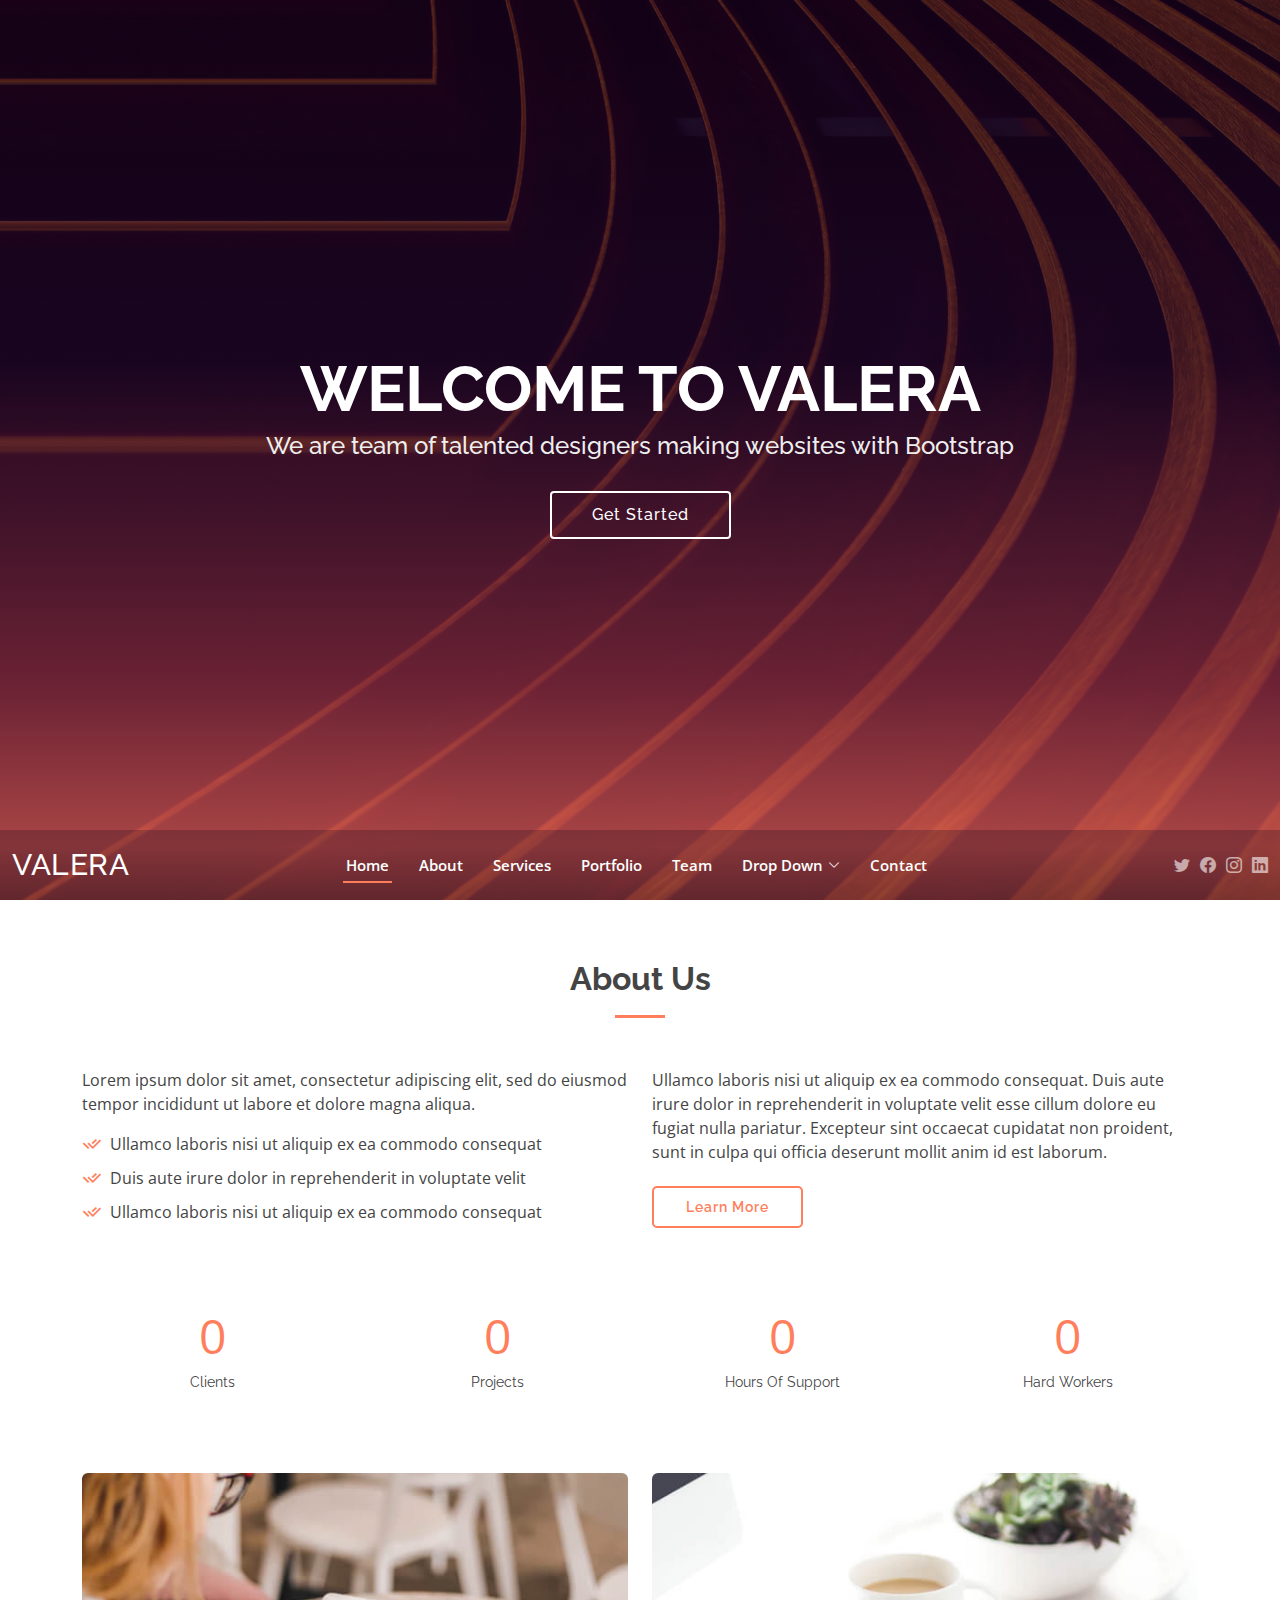
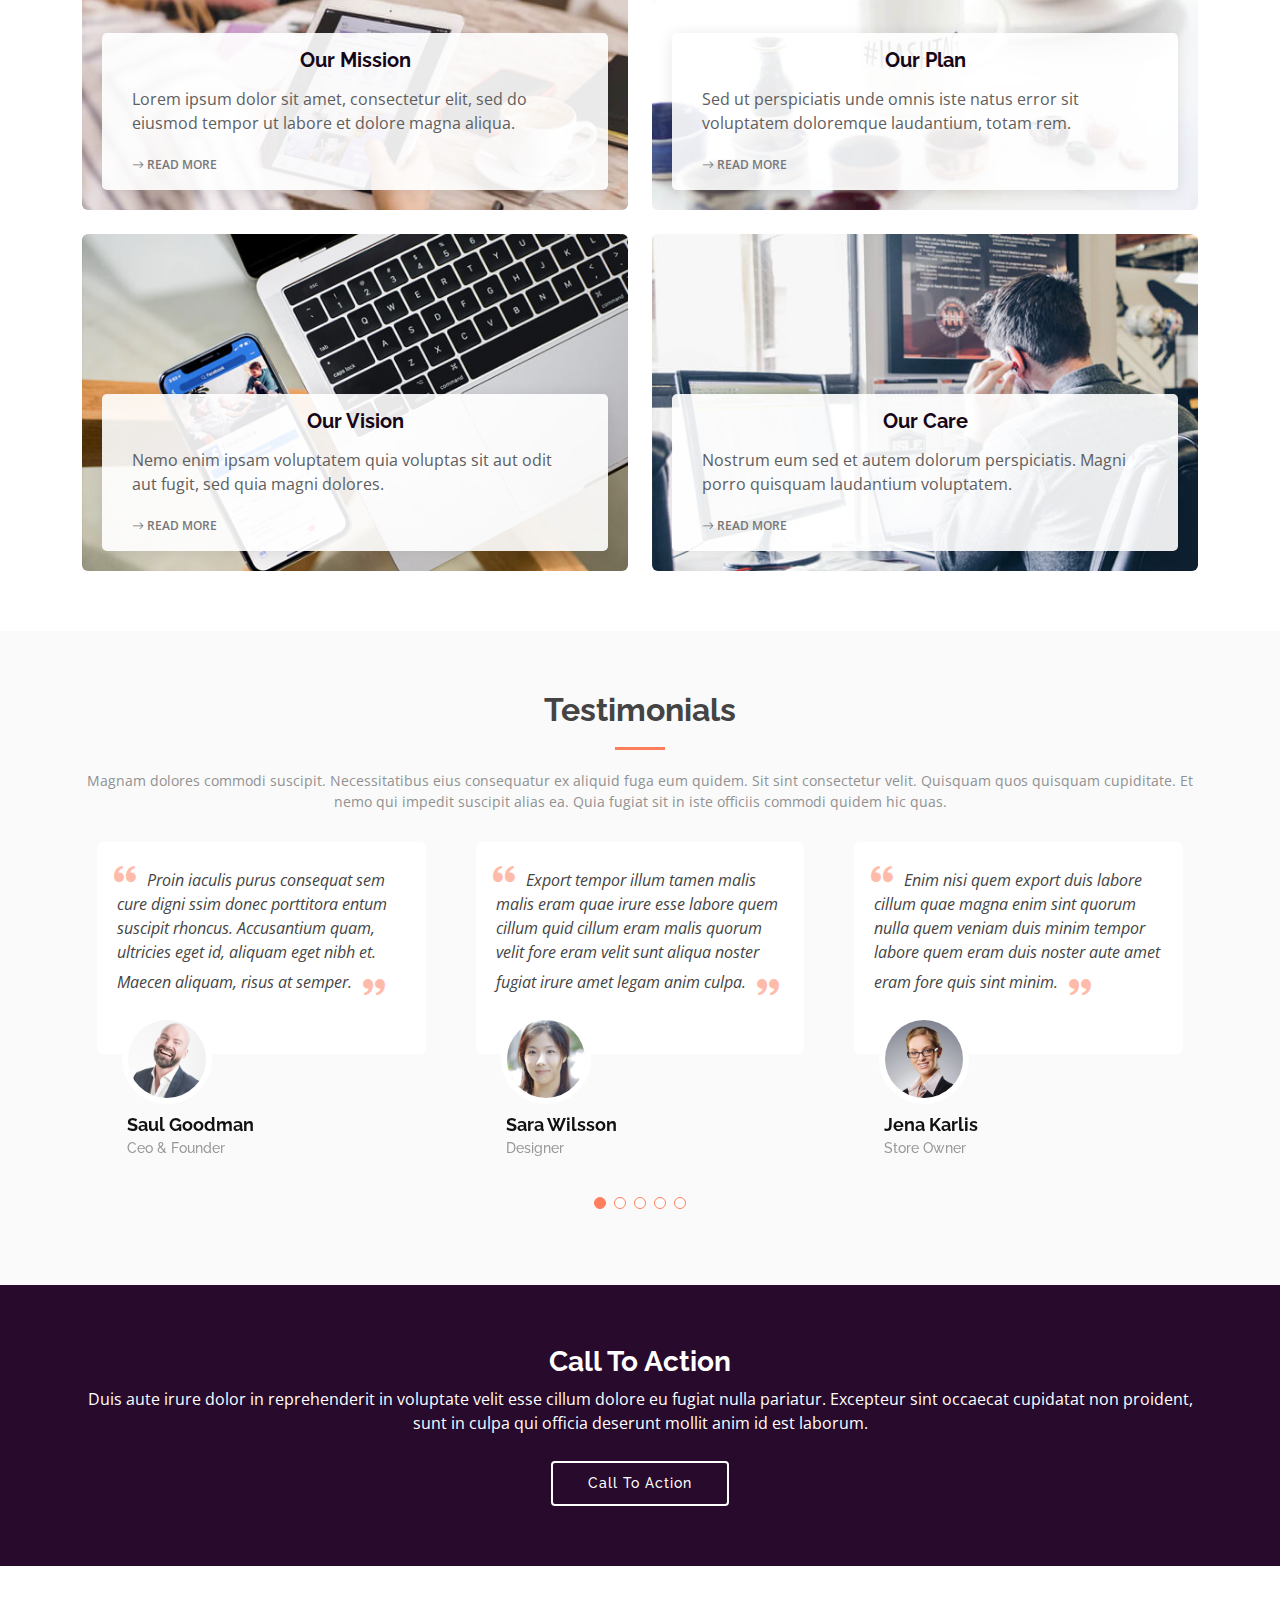
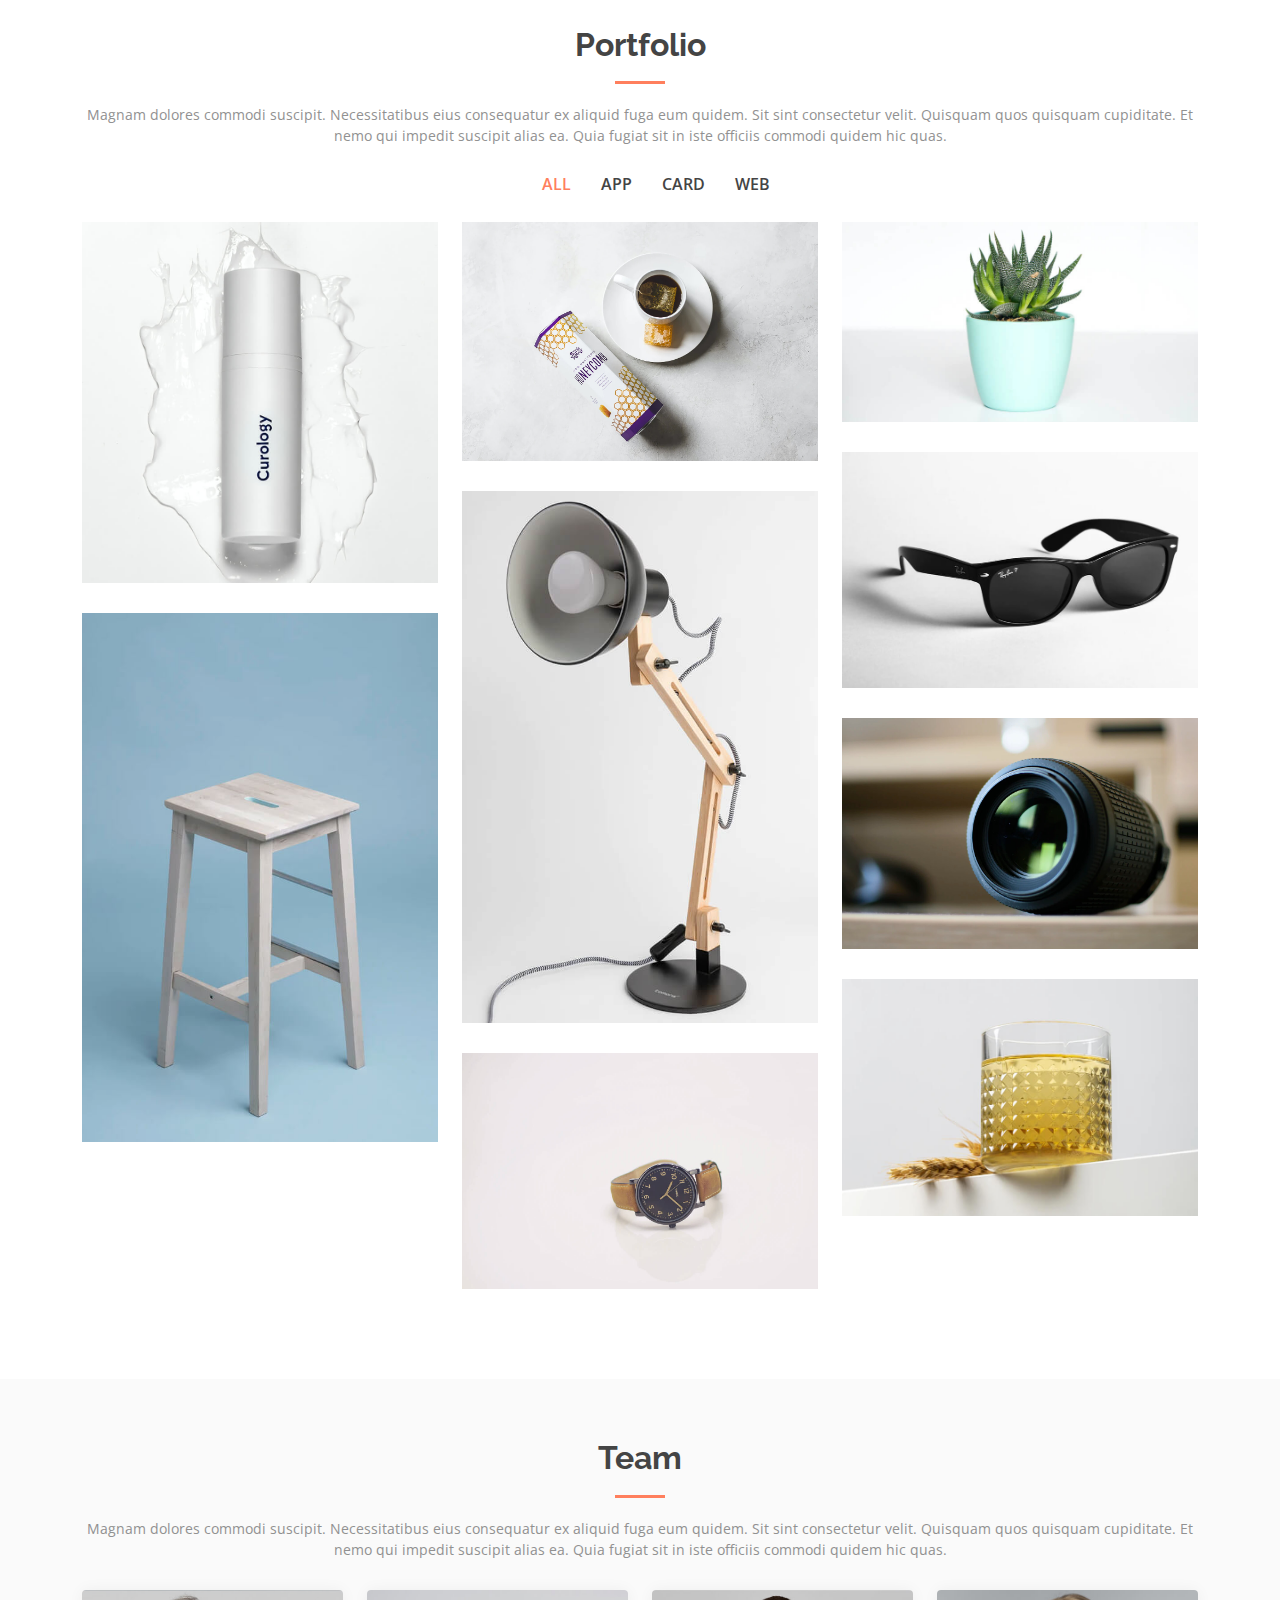
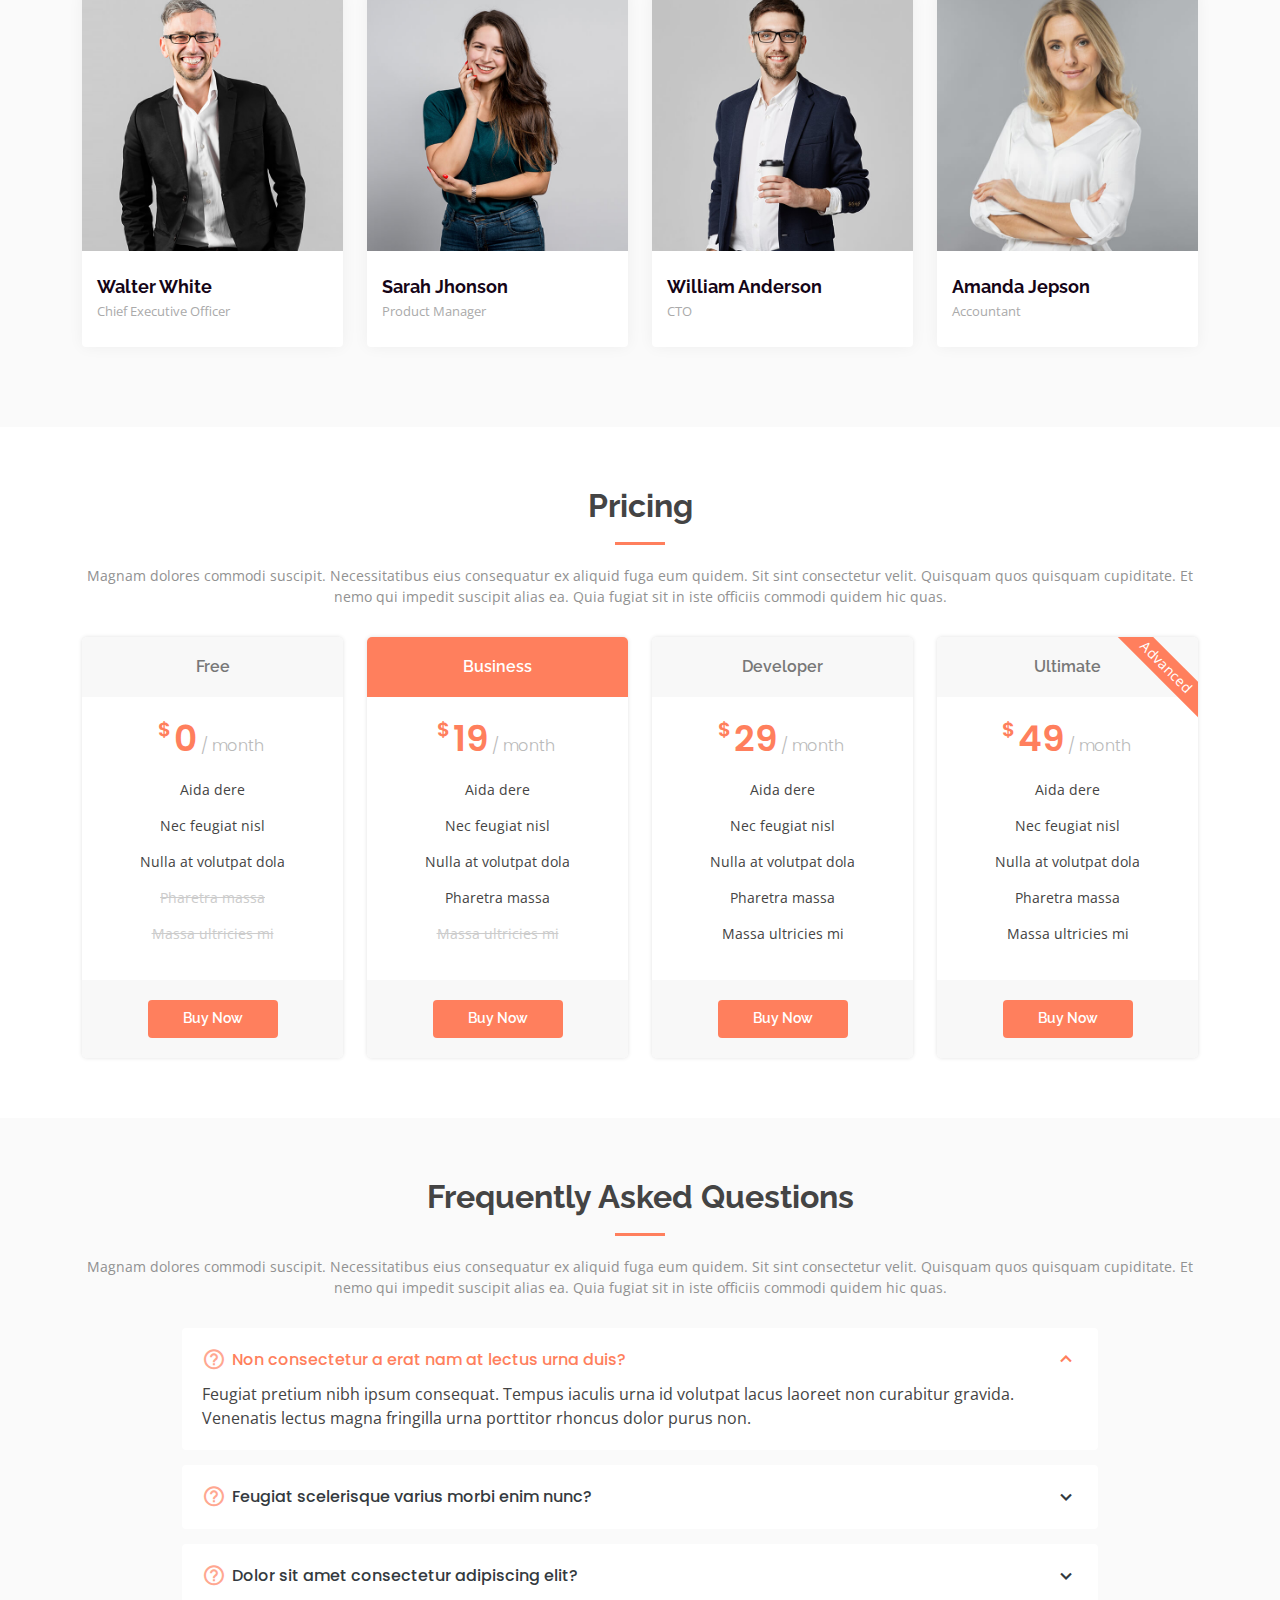
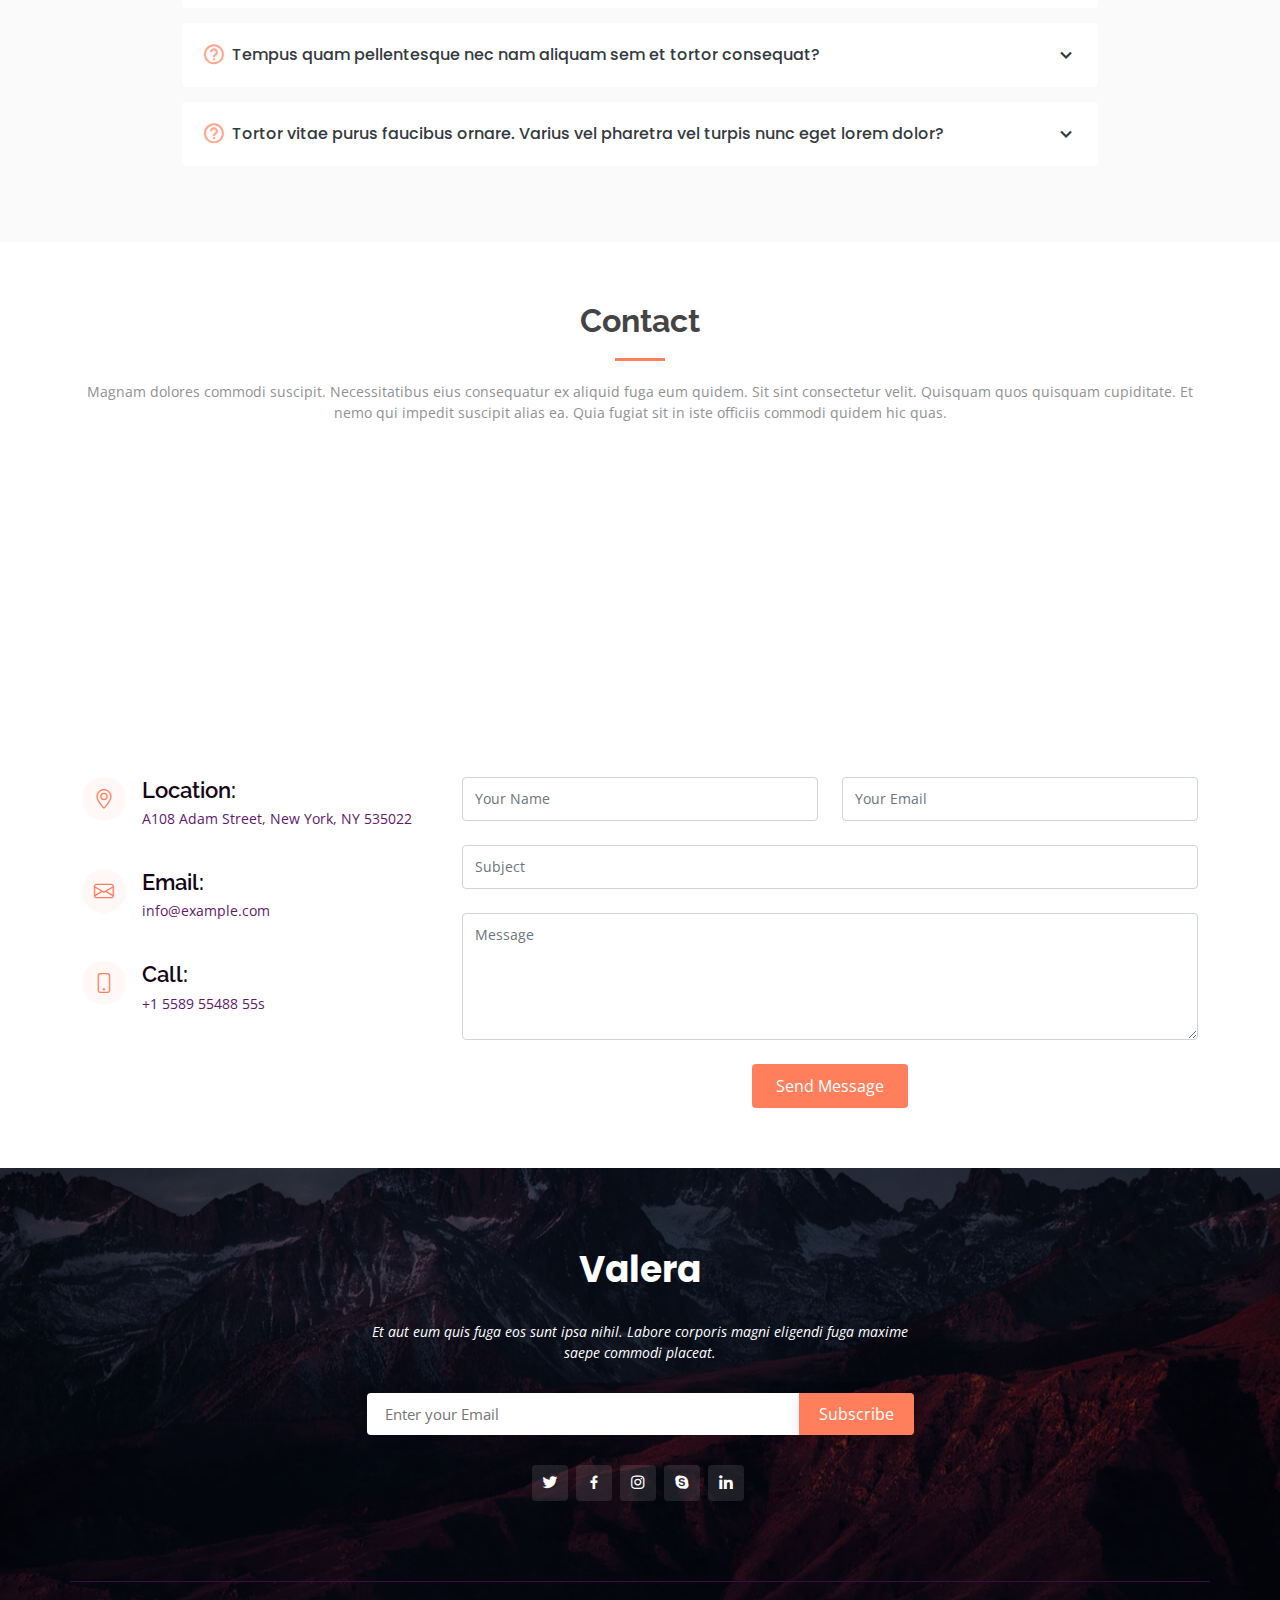
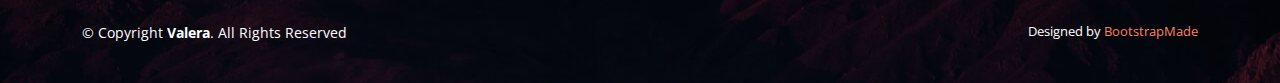
==== index.html @ cf2db3b9 "separate the service page" ====
<!DOCTYPE html>
<html lang="en">

<head>
  <meta charset="utf-8">
  <meta content="width=device-width, initial-scale=1.0" name="viewport">

  <title>Valera Bootstrap Template - Index</title>
  <meta content="" name="description">
  <meta content="" name="keywords">

  <!-- Favicons -->
  <link href="assets/img/favicon.png" rel="icon">
  <link href="assets/img/apple-touch-icon.png" rel="apple-touch-icon">

  <!-- Google Fonts -->
  <link href="https://fonts.googleapis.com/css?family=Open+Sans:300,300i,400,400i,600,600i,700,700i|Raleway:300,300i,400,400i,500,500i,600,600i,700,700i|Poppins:300,300i,400,400i,500,500i,600,600i,700,700i" rel="stylesheet">

  <!-- Vendor CSS Files -->
  <link href="assets/vendor/bootstrap/css/bootstrap.min.css" rel="stylesheet">
  <link href="assets/vendor/bootstrap-icons/bootstrap-icons.css" rel="stylesheet">
  <link href="assets/vendor/boxicons/css/boxicons.min.css" rel="stylesheet">
  <link href="assets/vendor/glightbox/css/glightbox.min.css" rel="stylesheet">
  <link href="assets/vendor/remixicon/remixicon.css" rel="stylesheet">
  <link href="assets/vendor/swiper/swiper-bundle.min.css" rel="stylesheet">

  <!-- Template Main CSS File -->
  <link href="assets/css/style.css" rel="stylesheet">

  <!-- =======================================================
  * Template Name: Valera
  * Updated: Mar 10 2023 with Bootstrap v5.2.3
  * Template URL: https://bootstrapmade.com/valera-free-bootstrap-theme/
  * Author: BootstrapMade.com
  * License: https://bootstrapmade.com/license/
  ======================================================== -->
</head>

<body>

  <!-- ======= Hero Section ======= -->
  <section id="hero">
    <div class="hero-container">
      <h1>Welcome to Valera</h1>
      <h2>We are team of talented designers making websites with Bootstrap</h2>
      <a href="#about" class="btn-get-started scrollto">Get Started</a>
    </div>
  </section><!-- End Hero -->

  <!-- ======= Header ======= -->
  <header id="header" class="d-flex align-items-center ">
    <div class="container-fluid d-flex align-items-center justify-content-lg-between">

      <h1 class="logo me-auto me-lg-0"><a href="index.html">Valera</a></h1>
      <!-- Uncomment below if you prefer to use an image logo -->
      <!-- <a href="index.html" class="logo me-auto me-lg-0"><img src="assets/img/logo.png" alt="" class="img-fluid"></a>-->

      <nav id="navbar" class="navbar order-last order-lg-0">
        <ul>
          <li><a class="nav-link scrollto active" href="#hero">Home</a></li>
          <li><a class="nav-link scrollto" href="#about">About</a></li>
          <li><a class="nav-link scrollto" href="servic.html">Services</a></li>
          <li><a class="nav-link scrollto " href="#portfolio">Portfolio</a></li>
          <li><a class="nav-link scrollto" href="#team">Team</a></li>
          <li class="dropdown"><a href="#"><span>Drop Down</span> <i class="bi bi-chevron-down"></i></a>
            <ul>
              <li><a href="#">Drop Down 1</a></li>
              <li class="dropdown"><a href="#"><span>Deep Drop Down</span> <i class="bi bi-chevron-right"></i></a>
                <ul>
                  <li><a href="#">Deep Drop Down 1</a></li>
                  <li><a href="#">Deep Drop Down 2</a></li>
                  <li><a href="#">Deep Drop Down 3</a></li>
                  <li><a href="#">Deep Drop Down 4</a></li>
                  <li><a href="#">Deep Drop Down 5</a></li>
                </ul>
              </li>
              <li><a href="#">Drop Down 2</a></li>
              <li><a href="#">Drop Down 3</a></li>
              <li><a href="#">Drop Down 4</a></li>
            </ul>
          </li>
          <li><a class="nav-link scrollto" href="#contact">Contact</a></li>
        </ul>
        <i class="bi bi-list mobile-nav-toggle"></i>
      </nav><!-- .navbar -->

      <div class="header-social-links d-flex align-items-center">
        <a href="#" class="twitter"><i class="bi bi-twitter"></i></a>
        <a href="#" class="facebook"><i class="bi bi-facebook"></i></a>
        <a href="#" class="instagram"><i class="bi bi-instagram"></i></a>
        <a href="#" class="linkedin"><i class="bi bi-linkedin"></i></i></a>
      </div>

    </div>
  </header><!-- End Header -->

  <main id="main">

    <!-- ======= About Section ======= -->
    <section id="about" class="about">
      <div class="container">

        <div class="section-title">
          <h2>About Us</h2>
        </div>

        <div class="row content">
          <div class="col-lg-6">
            <p>
              Lorem ipsum dolor sit amet, consectetur adipiscing elit, sed do eiusmod tempor incididunt ut labore et dolore
              magna aliqua.
            </p>
            <ul>
              <li><i class="ri-check-double-line"></i> Ullamco laboris nisi ut aliquip ex ea commodo consequat</li>
              <li><i class="ri-check-double-line"></i> Duis aute irure dolor in reprehenderit in voluptate velit</li>
              <li><i class="ri-check-double-line"></i> Ullamco laboris nisi ut aliquip ex ea commodo consequat</li>
            </ul>
          </div>
          <div class="col-lg-6 pt-4 pt-lg-0">
            <p>
              Ullamco laboris nisi ut aliquip ex ea commodo consequat. Duis aute irure dolor in reprehenderit in voluptate
              velit esse cillum dolore eu fugiat nulla pariatur. Excepteur sint occaecat cupidatat non proident, sunt in
              culpa qui officia deserunt mollit anim id est laborum.
            </p>
            <a href="#" class="btn-learn-more">Learn More</a>
          </div>
        </div>

      </div>
    </section><!-- End About Section -->

    <!-- ======= Counts Section ======= -->
    <section id="counts" class="counts">
      <div class="container">

        <div class="row counters">

          <div class="col-lg-3 col-6 text-center">
            <span data-purecounter-start="0" data-purecounter-end="232" data-purecounter-duration="1" class="purecounter"></span>
            <p>Clients</p>
          </div>

          <div class="col-lg-3 col-6 text-center">
            <span data-purecounter-start="0" data-purecounter-end="521" data-purecounter-duration="1" class="purecounter"></span>
            <p>Projects</p>
          </div>

          <div class="col-lg-3 col-6 text-center">
            <span data-purecounter-start="0" data-purecounter-end="1463" data-purecounter-duration="1" class="purecounter"></span>
            <p>Hours Of Support</p>
          </div>

          <div class="col-lg-3 col-6 text-center">
            <span data-purecounter-start="0" data-purecounter-end="15" data-purecounter-duration="1" class="purecounter"></span>
            <p>Hard Workers</p>
          </div>

        </div>

      </div>
    </section><!-- End Counts Section -->

    <!-- ======= Our Values Section ======= -->
    <section id="our-values" class="our-values">
      <div class="container">

        <div class="row">
          <div class="col-md-6 d-flex align-items-stretch">
            <div class="card" style='background-image: url("assets/img/our-values-1.jpg");'>
              <div class="card-body">
                <h5 class="card-title"><a href="">Our Mission</a></h5>
                <p class="card-text">Lorem ipsum dolor sit amet, consectetur elit, sed do eiusmod tempor ut labore et dolore magna aliqua.</p>
                <div class="read-more"><a href="#"><i class="bi bi-arrow-right"></i> Read More</a></div>
              </div>
            </div>
          </div>
          <div class="col-md-6 d-flex align-items-stretch mt-4 mt-md-0">
            <div class="card" style='background-image: url("assets/img/our-values-2.jpg");'>
              <div class="card-body">
                <h5 class="card-title"><a href="">Our Plan</a></h5>
                <p class="card-text">Sed ut perspiciatis unde omnis iste natus error sit voluptatem doloremque laudantium, totam rem.</p>
                <div class="read-more"><a href="#"><i class="bi bi-arrow-right"></i> Read More</a></div>
              </div>
            </div>

          </div>
          <div class="col-md-6 d-flex align-items-stretch mt-4">
            <div class="card" style='background-image: url("assets/img/our-values-3.jpg");'>
              <div class="card-body">
                <h5 class="card-title"><a href="">Our Vision</a></h5>
                <p class="card-text">Nemo enim ipsam voluptatem quia voluptas sit aut odit aut fugit, sed quia magni dolores.</p>
                <div class="read-more"><a href="#"><i class="bi bi-arrow-right"></i> Read More</a></div>
              </div>
            </div>
          </div>
          <div class="col-md-6 d-flex align-items-stretch mt-4">
            <div class="card" style='background-image: url("assets/img/our-values-4.jpg");'>
              <div class="card-body">
                <h5 class="card-title"><a href="">Our Care</a></h5>
                <p class="card-text">Nostrum eum sed et autem dolorum perspiciatis. Magni porro quisquam laudantium voluptatem.</p>
                <div class="read-more"><a href="#"><i class="bi bi-arrow-right"></i> Read More</a></div>
              </div>
            </div>
          </div>
        </div>

      </div>
    </section><!-- End Our Values Section -->



    <!-- ======= Testimonials Section ======= -->
    <section id="testimonials" class="testimonials section-bg">
      <div class="container">

        <div class="section-title">
          <h2>Testimonials</h2>
          <p>Magnam dolores commodi suscipit. Necessitatibus eius consequatur ex aliquid fuga eum quidem. Sit sint consectetur velit. Quisquam quos quisquam cupiditate. Et nemo qui impedit suscipit alias ea. Quia fugiat sit in iste officiis commodi quidem hic quas.</p>
        </div>

        <div class="testimonials-slider swiper" data-aos="fade-up" data-aos-delay="100">
          <div class="swiper-wrapper">

            <div class="swiper-slide">
              <div class="testimonial-item">
                <p>
                  <i class="bx bxs-quote-alt-left quote-icon-left"></i>
                  Proin iaculis purus consequat sem cure digni ssim donec porttitora entum suscipit rhoncus. Accusantium quam, ultricies eget id, aliquam eget nibh et. Maecen aliquam, risus at semper.
                  <i class="bx bxs-quote-alt-right quote-icon-right"></i>
                </p>
                <img src="assets/img/testimonials/testimonials-1.jpg" class="testimonial-img" alt="">
                <h3>Saul Goodman</h3>
                <h4>Ceo &amp; Founder</h4>
              </div>
            </div><!-- End testimonial item -->

            <div class="swiper-slide">
              <div class="testimonial-item">
                <p>
                  <i class="bx bxs-quote-alt-left quote-icon-left"></i>
                  Export tempor illum tamen malis malis eram quae irure esse labore quem cillum quid cillum eram malis quorum velit fore eram velit sunt aliqua noster fugiat irure amet legam anim culpa.
                  <i class="bx bxs-quote-alt-right quote-icon-right"></i>
                </p>
                <img src="assets/img/testimonials/testimonials-2.jpg" class="testimonial-img" alt="">
                <h3>Sara Wilsson</h3>
                <h4>Designer</h4>
              </div>
            </div><!-- End testimonial item -->

            <div class="swiper-slide">
              <div class="testimonial-item">
                <p>
                  <i class="bx bxs-quote-alt-left quote-icon-left"></i>
                  Enim nisi quem export duis labore cillum quae magna enim sint quorum nulla quem veniam duis minim tempor labore quem eram duis noster aute amet eram fore quis sint minim.
                  <i class="bx bxs-quote-alt-right quote-icon-right"></i>
                </p>
                <img src="assets/img/testimonials/testimonials-3.jpg" class="testimonial-img" alt="">
                <h3>Jena Karlis</h3>
                <h4>Store Owner</h4>
              </div>
            </div><!-- End testimonial item -->

            <div class="swiper-slide">
              <div class="testimonial-item">
                <p>
                  <i class="bx bxs-quote-alt-left quote-icon-left"></i>
                  Fugiat enim eram quae cillum dolore dolor amet nulla culpa multos export minim fugiat minim velit minim dolor enim duis veniam ipsum anim magna sunt elit fore quem dolore labore illum veniam.
                  <i class="bx bxs-quote-alt-right quote-icon-right"></i>
                </p>
                <img src="assets/img/testimonials/testimonials-4.jpg" class="testimonial-img" alt="">
                <h3>Matt Brandon</h3>
                <h4>Freelancer</h4>
              </div>
            </div><!-- End testimonial item -->

            <div class="swiper-slide">
              <div class="testimonial-item">
                <p>
                  <i class="bx bxs-quote-alt-left quote-icon-left"></i>
                  Quis quorum aliqua sint quem legam fore sunt eram irure aliqua veniam tempor noster veniam enim culpa labore duis sunt culpa nulla illum cillum fugiat legam esse veniam culpa fore nisi cillum quid.
                  <i class="bx bxs-quote-alt-right quote-icon-right"></i>
                </p>
                <img src="assets/img/testimonials/testimonials-5.jpg" class="testimonial-img" alt="">
                <h3>John Larson</h3>
                <h4>Entrepreneur</h4>
              </div>
            </div><!-- End testimonial item -->

          </div>
          <div class="swiper-pagination"></div>
        </div>

      </div>
    </section><!-- End Testimonials Section -->

    <!-- ======= Cta Section ======= -->
    <section id="cta" class="cta">
      <div class="container">

        <div class="text-center">
          <h3>Call To Action</h3>
          <p> Duis aute irure dolor in reprehenderit in voluptate velit esse cillum dolore eu fugiat nulla pariatur. Excepteur sint occaecat cupidatat non proident, sunt in culpa qui officia deserunt mollit anim id est laborum.</p>
          <a class="cta-btn" href="#">Call To Action</a>
        </div>

      </div>
    </section><!-- End Cta Section -->

    <!-- ======= Portfolio Section ======= -->
    <section id="portfolio" class="portfolio">
      <div class="container">

        <div class="section-title">
          <h2>Portfolio</h2>
          <p>Magnam dolores commodi suscipit. Necessitatibus eius consequatur ex aliquid fuga eum quidem. Sit sint consectetur velit. Quisquam quos quisquam cupiditate. Et nemo qui impedit suscipit alias ea. Quia fugiat sit in iste officiis commodi quidem hic quas.</p>
        </div>

        <ul id="portfolio-flters" class="d-flex justify-content-center">
          <li data-filter="*" class="filter-active">All</li>
          <li data-filter=".filter-app">App</li>
          <li data-filter=".filter-card">Card</li>
          <li data-filter=".filter-web">Web</li>
        </ul>

        <div class="row portfolio-container">

          <div class="col-lg-4 col-md-6 portfolio-item filter-app">
            <div class="portfolio-img"><img src="assets/img/portfolio/portfolio-1.jpg" class="img-fluid" alt=""></div>
            <div class="portfolio-info">
              <h4>App 1</h4>
              <p>App</p>
              <a href="assets/img/portfolio/portfolio-1.jpg" data-gallery="portfolioGallery" class="portfolio-lightbox preview-link" title="App 1"><i class="bx bx-plus"></i></a>
              <a href="portfolio-details.html" class="details-link" title="More Details"><i class="bx bx-link"></i></a>
            </div>
          </div>

          <div class="col-lg-4 col-md-6 portfolio-item filter-web">
            <div class="portfolio-img"><img src="assets/img/portfolio/portfolio-2.jpg" class="img-fluid" alt=""></div>
            <div class="portfolio-info">
              <h4>Web 3</h4>
              <p>Web</p>
              <a href="assets/img/portfolio/portfolio-2.jpg" data-gallery="portfolioGallery" class="portfolio-lightbox preview-link" title="Web 3"><i class="bx bx-plus"></i></a>
              <a href="portfolio-details.html" class="details-link" title="More Details"><i class="bx bx-link"></i></a>
            </div>
          </div>

          <div class="col-lg-4 col-md-6 portfolio-item filter-app">
            <div class="portfolio-img"><img src="assets/img/portfolio/portfolio-3.jpg" class="img-fluid" alt=""></div>
            <div class="portfolio-info">
              <h4>App 2</h4>
              <p>App</p>
              <a href="assets/img/portfolio/portfolio-3.jpg" data-gallery="portfolioGallery" class="portfolio-lightbox preview-link" title="App 2"><i class="bx bx-plus"></i></a>
              <a href="portfolio-details.html" class="details-link" title="More Details"><i class="bx bx-link"></i></a>
            </div>
          </div>

          <div class="col-lg-4 col-md-6 portfolio-item filter-card">
            <div class="portfolio-img"><img src="assets/img/portfolio/portfolio-4.jpg" class="img-fluid" alt=""></div>
            <div class="portfolio-info">
              <h4>Card 2</h4>
              <p>Card</p>
              <a href="assets/img/portfolio/portfolio-4.jpg" data-gallery="portfolioGallery" class="portfolio-lightbox preview-link" title="Card 2"><i class="bx bx-plus"></i></a>
              <a href="portfolio-details.html" class="details-link" title="More Details"><i class="bx bx-link"></i></a>
            </div>
          </div>

          <div class="col-lg-4 col-md-6 portfolio-item filter-web">
            <div class="portfolio-img"><img src="assets/img/portfolio/portfolio-5.jpg" class="img-fluid" alt=""></div>
            <div class="portfolio-info">
              <h4>Web 2</h4>
              <p>Web</p>
              <a href="assets/img/portfolio/portfolio-5.jpg" data-gallery="portfolioGallery" class="portfolio-lightbox preview-link" title="Web 2"><i class="bx bx-plus"></i></a>
              <a href="portfolio-details.html" class="details-link" title="More Details"><i class="bx bx-link"></i></a>
            </div>
          </div>

          <div class="col-lg-4 col-md-6 portfolio-item filter-app">
            <div class="portfolio-img"><img src="assets/img/portfolio/portfolio-6.jpg" class="img-fluid" alt=""></div>
            <div class="portfolio-info">
              <h4>App 3</h4>
              <p>App</p>
              <a href="assets/img/portfolio/portfolio-6.jpg" data-gallery="portfolioGallery" class="portfolio-lightbox preview-link" title="App 3"><i class="bx bx-plus"></i></a>
              <a href="portfolio-details.html" class="details-link" title="More Details"><i class="bx bx-link"></i></a>
            </div>
          </div>

          <div class="col-lg-4 col-md-6 portfolio-item filter-card">
            <div class="portfolio-img"><img src="assets/img/portfolio/portfolio-7.jpg" class="img-fluid" alt=""></div>
            <div class="portfolio-info">
              <h4>Card 1</h4>
              <p>Card</p>
              <a href="assets/img/portfolio/portfolio-7.jpg" data-gallery="portfolioGallery" class="portfolio-lightbox preview-link" title="Card 1"><i class="bx bx-plus"></i></a>
              <a href="portfolio-details.html" class="details-link" title="More Details"><i class="bx bx-link"></i></a>
            </div>
          </div>

          <div class="col-lg-4 col-md-6 portfolio-item filter-card">
            <div class="portfolio-img"><img src="assets/img/portfolio/portfolio-8.jpg" class="img-fluid" alt=""></div>
            <div class="portfolio-info">
              <h4>Card 3</h4>
              <p>Card</p>
              <a href="assets/img/portfolio/portfolio-8.jpg" data-gallery="portfolioGallery" class="portfolio-lightbox preview-link" title="Card 3"><i class="bx bx-plus"></i></a>
              <a href="portfolio-details.html" class="details-link" title="More Details"><i class="bx bx-link"></i></a>
            </div>
          </div>

          <div class="col-lg-4 col-md-6 portfolio-item filter-web">
            <div class="portfolio-img"><img src="assets/img/portfolio/portfolio-9.jpg" class="img-fluid" alt=""></div>
            <div class="portfolio-info">
              <h4>Web 3</h4>
              <p>Web</p>
              <a href="assets/img/portfolio/portfolio-9.jpg" data-gallery="portfolioGallery" class="portfolio-lightbox preview-link" title="Web 3"><i class="bx bx-plus"></i></a>
              <a href="portfolio-details.html" class="details-link" title="More Details"><i class="bx bx-link"></i></a>
            </div>
          </div>

        </div>

      </div>
    </section><!-- End Portfolio Section -->

    <!-- ======= Team Section ======= -->
    <section id="team" class="team section-bg">
      <div class="container">

        <div class="section-title">
          <h2>Team</h2>
          <p>Magnam dolores commodi suscipit. Necessitatibus eius consequatur ex aliquid fuga eum quidem. Sit sint consectetur velit. Quisquam quos quisquam cupiditate. Et nemo qui impedit suscipit alias ea. Quia fugiat sit in iste officiis commodi quidem hic quas.</p>
        </div>

        <div class="row">

          <div class="col-lg-3 col-md-6 d-flex align-items-stretch">
            <div class="member">
              <div class="member-img">
                <img src="assets/img/team/team-1.jpg" class="img-fluid" alt="">
                <div class="social">
                  <a href=""><i class="bi bi-twitter"></i></a>
                  <a href=""><i class="bi bi-facebook"></i></a>
                  <a href=""><i class="bi bi-instagram"></i></a>
                  <a href=""><i class="bi bi-linkedin"></i></a>
                </div>
              </div>
              <div class="member-info">
                <h4>Walter White</h4>
                <span>Chief Executive Officer</span>
              </div>
            </div>
          </div>

          <div class="col-lg-3 col-md-6 d-flex align-items-stretch">
            <div class="member">
              <div class="member-img">
                <img src="assets/img/team/team-2.jpg" class="img-fluid" alt="">
                <div class="social">
                  <a href=""><i class="bi bi-twitter"></i></a>
                  <a href=""><i class="bi bi-facebook"></i></a>
                  <a href=""><i class="bi bi-instagram"></i></a>
                  <a href=""><i class="bi bi-linkedin"></i></a>
                </div>
              </div>
              <div class="member-info">
                <h4>Sarah Jhonson</h4>
                <span>Product Manager</span>
              </div>
            </div>
          </div>

          <div class="col-lg-3 col-md-6 d-flex align-items-stretch">
            <div class="member">
              <div class="member-img">
                <img src="assets/img/team/team-3.jpg" class="img-fluid" alt="">
                <div class="social">
                  <a href=""><i class="bi bi-twitter"></i></a>
                  <a href=""><i class="bi bi-facebook"></i></a>
                  <a href=""><i class="bi bi-instagram"></i></a>
                  <a href=""><i class="bi bi-linkedin"></i></a>
                </div>
              </div>
              <div class="member-info">
                <h4>William Anderson</h4>
                <span>CTO</span>
              </div>
            </div>
          </div>

          <div class="col-lg-3 col-md-6 d-flex align-items-stretch">
            <div class="member">
              <div class="member-img">
                <img src="assets/img/team/team-4.jpg" class="img-fluid" alt="">
                <div class="social">
                  <a href=""><i class="bi bi-twitter"></i></a>
                  <a href=""><i class="bi bi-facebook"></i></a>
                  <a href=""><i class="bi bi-instagram"></i></a>
                  <a href=""><i class="bi bi-linkedin"></i></a>
                </div>
              </div>
              <div class="member-info">
                <h4>Amanda Jepson</h4>
                <span>Accountant</span>
              </div>
            </div>
          </div>

        </div>

      </div>
    </section><!-- End Team Section -->

    <!-- ======= Pricing Section ======= -->
    <section id="pricing" class="pricing">
      <div class="container">

        <div class="section-title">
          <h2>Pricing</h2>
          <p>Magnam dolores commodi suscipit. Necessitatibus eius consequatur ex aliquid fuga eum quidem. Sit sint consectetur velit. Quisquam quos quisquam cupiditate. Et nemo qui impedit suscipit alias ea. Quia fugiat sit in iste officiis commodi quidem hic quas.</p>
        </div>

        <div class="row">

          <div class="col-lg-3 col-md-6">
            <div class="box">
              <h3>Free</h3>
              <h4><sup>$</sup>0<span> / month</span></h4>
              <ul>
                <li>Aida dere</li>
                <li>Nec feugiat nisl</li>
                <li>Nulla at volutpat dola</li>
                <li class="na">Pharetra massa</li>
                <li class="na">Massa ultricies mi</li>
              </ul>
              <div class="btn-wrap">
                <a href="#" class="btn-buy">Buy Now</a>
              </div>
            </div>
          </div>

          <div class="col-lg-3 col-md-6 mt-4 mt-md-0">
            <div class="box featured">
              <h3>Business</h3>
              <h4><sup>$</sup>19<span> / month</span></h4>
              <ul>
                <li>Aida dere</li>
                <li>Nec feugiat nisl</li>
                <li>Nulla at volutpat dola</li>
                <li>Pharetra massa</li>
                <li class="na">Massa ultricies mi</li>
              </ul>
              <div class="btn-wrap">
                <a href="#" class="btn-buy">Buy Now</a>
              </div>
            </div>
          </div>

          <div class="col-lg-3 col-md-6 mt-4 mt-lg-0">
            <div class="box">
              <h3>Developer</h3>
              <h4><sup>$</sup>29<span> / month</span></h4>
              <ul>
                <li>Aida dere</li>
                <li>Nec feugiat nisl</li>
                <li>Nulla at volutpat dola</li>
                <li>Pharetra massa</li>
                <li>Massa ultricies mi</li>
              </ul>
              <div class="btn-wrap">
                <a href="#" class="btn-buy">Buy Now</a>
              </div>
            </div>
          </div>

          <div class="col-lg-3 col-md-6 mt-4 mt-lg-0">
            <div class="box">
              <span class="advanced">Advanced</span>
              <h3>Ultimate</h3>
              <h4><sup>$</sup>49<span> / month</span></h4>
              <ul>
                <li>Aida dere</li>
                <li>Nec feugiat nisl</li>
                <li>Nulla at volutpat dola</li>
                <li>Pharetra massa</li>
                <li>Massa ultricies mi</li>
              </ul>
              <div class="btn-wrap">
                <a href="#" class="btn-buy">Buy Now</a>
              </div>
            </div>
          </div>

        </div>

      </div>
    </section><!-- End Pricing Section -->

    <!-- ======= Frequently Asked Questions Section ======= -->
    <section id="faq" class="faq section-bg">
      <div class="container">

        <div class="section-title">
          <h2>Frequently Asked Questions</h2>
          <p>Magnam dolores commodi suscipit. Necessitatibus eius consequatur ex aliquid fuga eum quidem. Sit sint consectetur velit. Quisquam quos quisquam cupiditate. Et nemo qui impedit suscipit alias ea. Quia fugiat sit in iste officiis commodi quidem hic quas.</p>
        </div>

        <div class="faq-list">
          <ul>
            <li data-aos="fade-up">
              <i class="bx bx-help-circle icon-help"></i> <a data-bs-toggle="collapse" class="collapse" data-bs-target="#faq-list-1">Non consectetur a erat nam at lectus urna duis? <i class="bx bx-chevron-down icon-show"></i><i class="bx bx-chevron-up icon-close"></i></a>
              <div id="faq-list-1" class="collapse show" data-bs-parent=".faq-list">
                <p>
                  Feugiat pretium nibh ipsum consequat. Tempus iaculis urna id volutpat lacus laoreet non curabitur gravida. Venenatis lectus magna fringilla urna porttitor rhoncus dolor purus non.
                </p>
              </div>
            </li>

            <li data-aos="fade-up" data-aos-delay="100">
              <i class="bx bx-help-circle icon-help"></i> <a data-bs-toggle="collapse" data-bs-target="#faq-list-2" class="collapsed">Feugiat scelerisque varius morbi enim nunc? <i class="bx bx-chevron-down icon-show"></i><i class="bx bx-chevron-up icon-close"></i></a>
              <div id="faq-list-2" class="collapse" data-bs-parent=".faq-list">
                <p>
                  Dolor sit amet consectetur adipiscing elit pellentesque habitant morbi. Id interdum velit laoreet id donec ultrices. Fringilla phasellus faucibus scelerisque eleifend donec pretium. Est pellentesque elit ullamcorper dignissim. Mauris ultrices eros in cursus turpis massa tincidunt dui.
                </p>
              </div>
            </li>

            <li data-aos="fade-up" data-aos-delay="200">
              <i class="bx bx-help-circle icon-help"></i> <a data-bs-toggle="collapse" data-bs-target="#faq-list-3" class="collapsed">Dolor sit amet consectetur adipiscing elit? <i class="bx bx-chevron-down icon-show"></i><i class="bx bx-chevron-up icon-close"></i></a>
              <div id="faq-list-3" class="collapse" data-bs-parent=".faq-list">
                <p>
                  Eleifend mi in nulla posuere sollicitudin aliquam ultrices sagittis orci. Faucibus pulvinar elementum integer enim. Sem nulla pharetra diam sit amet nisl suscipit. Rutrum tellus pellentesque eu tincidunt. Lectus urna duis convallis convallis tellus. Urna molestie at elementum eu facilisis sed odio morbi quis
                </p>
              </div>
            </li>

            <li data-aos="fade-up" data-aos-delay="300">
              <i class="bx bx-help-circle icon-help"></i> <a data-bs-toggle="collapse" data-bs-target="#faq-list-4" class="collapsed">Tempus quam pellentesque nec nam aliquam sem et tortor consequat? <i class="bx bx-chevron-down icon-show"></i><i class="bx bx-chevron-up icon-close"></i></a>
              <div id="faq-list-4" class="collapse" data-bs-parent=".faq-list">
                <p>
                  Molestie a iaculis at erat pellentesque adipiscing commodo. Dignissim suspendisse in est ante in. Nunc vel risus commodo viverra maecenas accumsan. Sit amet nisl suscipit adipiscing bibendum est. Purus gravida quis blandit turpis cursus in.
                </p>
              </div>
            </li>

            <li data-aos="fade-up" data-aos-delay="400">
              <i class="bx bx-help-circle icon-help"></i> <a data-bs-toggle="collapse" data-bs-target="#faq-list-5" class="collapsed">Tortor vitae purus faucibus ornare. Varius vel pharetra vel turpis nunc eget lorem dolor? <i class="bx bx-chevron-down icon-show"></i><i class="bx bx-chevron-up icon-close"></i></a>
              <div id="faq-list-5" class="collapse" data-bs-parent=".faq-list">
                <p>
                  Laoreet sit amet cursus sit amet dictum sit amet justo. Mauris vitae ultricies leo integer malesuada nunc vel. Tincidunt eget nullam non nisi est sit amet. Turpis nunc eget lorem dolor sed. Ut venenatis tellus in metus vulputate eu scelerisque.
                </p>
              </div>
            </li>

          </ul>
        </div>

      </div>
    </section><!-- End Frequently Asked Questions Section -->

    <!-- ======= Contact Section ======= -->
    <section id="contact" class="contact">
      <div class="container">

        <div class="section-title">
          <h2>Contact</h2>
          <p>Magnam dolores commodi suscipit. Necessitatibus eius consequatur ex aliquid fuga eum quidem. Sit sint consectetur velit. Quisquam quos quisquam cupiditate. Et nemo qui impedit suscipit alias ea. Quia fugiat sit in iste officiis commodi quidem hic quas.</p>
        </div>

        <div>
          <iframe style="border:0; width: 100%; height: 270px;" src="https://www.google.com/maps/embed?pb=!1m14!1m8!1m3!1d12097.433213460943!2d-74.0062269!3d40.7101282!3m2!1i1024!2i768!4f13.1!3m3!1m2!1s0x0%3A0xb89d1fe6bc499443!2sDowntown+Conference+Center!5e0!3m2!1smk!2sbg!4v1539943755621" frameborder="0" allowfullscreen></iframe>
        </div>

        <div class="row mt-5">

          <div class="col-lg-4">
            <div class="info">
              <div class="address">
                <i class="bi bi-geo-alt"></i>
                <h4>Location:</h4>
                <p>A108 Adam Street, New York, NY 535022</p>
              </div>

              <div class="email">
                <i class="bi bi-envelope"></i>
                <h4>Email:</h4>
                <p>info@example.com</p>
              </div>

              <div class="phone">
                <i class="bi bi-phone"></i>
                <h4>Call:</h4>
                <p>+1 5589 55488 55s</p>
              </div>

            </div>

          </div>

          <div class="col-lg-8 mt-5 mt-lg-0">

            <form action="forms/contact.php" method="post" role="form" class="php-email-form">
              <div class="row">
                <div class="col-md-6 form-group">
                  <input type="text" name="name" class="form-control" id="name" placeholder="Your Name" required>
                </div>
                <div class="col-md-6 form-group mt-3 mt-md-0">
                  <input type="email" class="form-control" name="email" id="email" placeholder="Your Email" required>
                </div>
              </div>
              <div class="form-group mt-3">
                <input type="text" class="form-control" name="subject" id="subject" placeholder="Subject" required>
              </div>
              <div class="form-group mt-3">
                <textarea class="form-control" name="message" rows="5" placeholder="Message" required></textarea>
              </div>
              <div class="my-3">
                <div class="loading">Loading</div>
                <div class="error-message"></div>
                <div class="sent-message">Your message has been sent. Thank you!</div>
              </div>
              <div class="text-center"><button type="submit">Send Message</button></div>
            </form>

          </div>

        </div>

      </div>
    </section><!-- End Contact Section -->

  </main><!-- End #main -->

  <!-- ======= Footer ======= -->
  <footer id="footer">

    <div class="footer-top">

      <div class="container">

        <div class="row  justify-content-center">
          <div class="col-lg-6">
            <h3>Valera</h3>
            <p>Et aut eum quis fuga eos sunt ipsa nihil. Labore corporis magni eligendi fuga maxime saepe commodi placeat.</p>
          </div>
        </div>

        <div class="row footer-newsletter justify-content-center">
          <div class="col-lg-6">
            <form action="" method="post">
              <input type="email" name="email" placeholder="Enter your Email"><input type="submit" value="Subscribe">
            </form>
          </div>
        </div>

        <div class="social-links">
          <a href="#" class="twitter"><i class="bx bxl-twitter"></i></a>
          <a href="#" class="facebook"><i class="bx bxl-facebook"></i></a>
          <a href="#" class="instagram"><i class="bx bxl-instagram"></i></a>
          <a href="#" class="google-plus"><i class="bx bxl-skype"></i></a>
          <a href="#" class="linkedin"><i class="bx bxl-linkedin"></i></a>
        </div>

      </div>
    </div>

    <div class="container footer-bottom clearfix">
      <div class="copyright">
        &copy; Copyright <strong><span>Valera</span></strong>. All Rights Reserved
      </div>
      <div class="credits">
        <!-- All the links in the footer should remain intact. -->
        <!-- You can delete the links only if you purchased the pro version. -->
        <!-- Licensing information: https://bootstrapmade.com/license/ -->
        <!-- Purchase the pro version with working PHP/AJAX contact form: https://bootstrapmade.com/valera-free-bootstrap-theme/ -->
        Designed by <a href="https://bootstrapmade.com/">BootstrapMade</a>
      </div>
    </div>
  </footer><!-- End Footer -->

  <div id="preloader"></div>
  <a href="#" class="back-to-top d-flex align-items-center justify-content-center"><i class="bi bi-arrow-up-short"></i></a>

  <!-- Vendor JS Files -->
  <script src="assets/vendor/purecounter/purecounter_vanilla.js"></script>
  <script src="assets/vendor/bootstrap/js/bootstrap.bundle.min.js"></script>
  <script src="assets/vendor/glightbox/js/glightbox.min.js"></script>
  <script src="assets/vendor/isotope-layout/isotope.pkgd.min.js"></script>
  <script src="assets/vendor/swiper/swiper-bundle.min.js"></script>
  <script src="assets/vendor/php-email-form/validate.js"></script>

  <!-- Template Main JS File -->
  <script src="assets/js/main.js"></script>

</body>

</html>
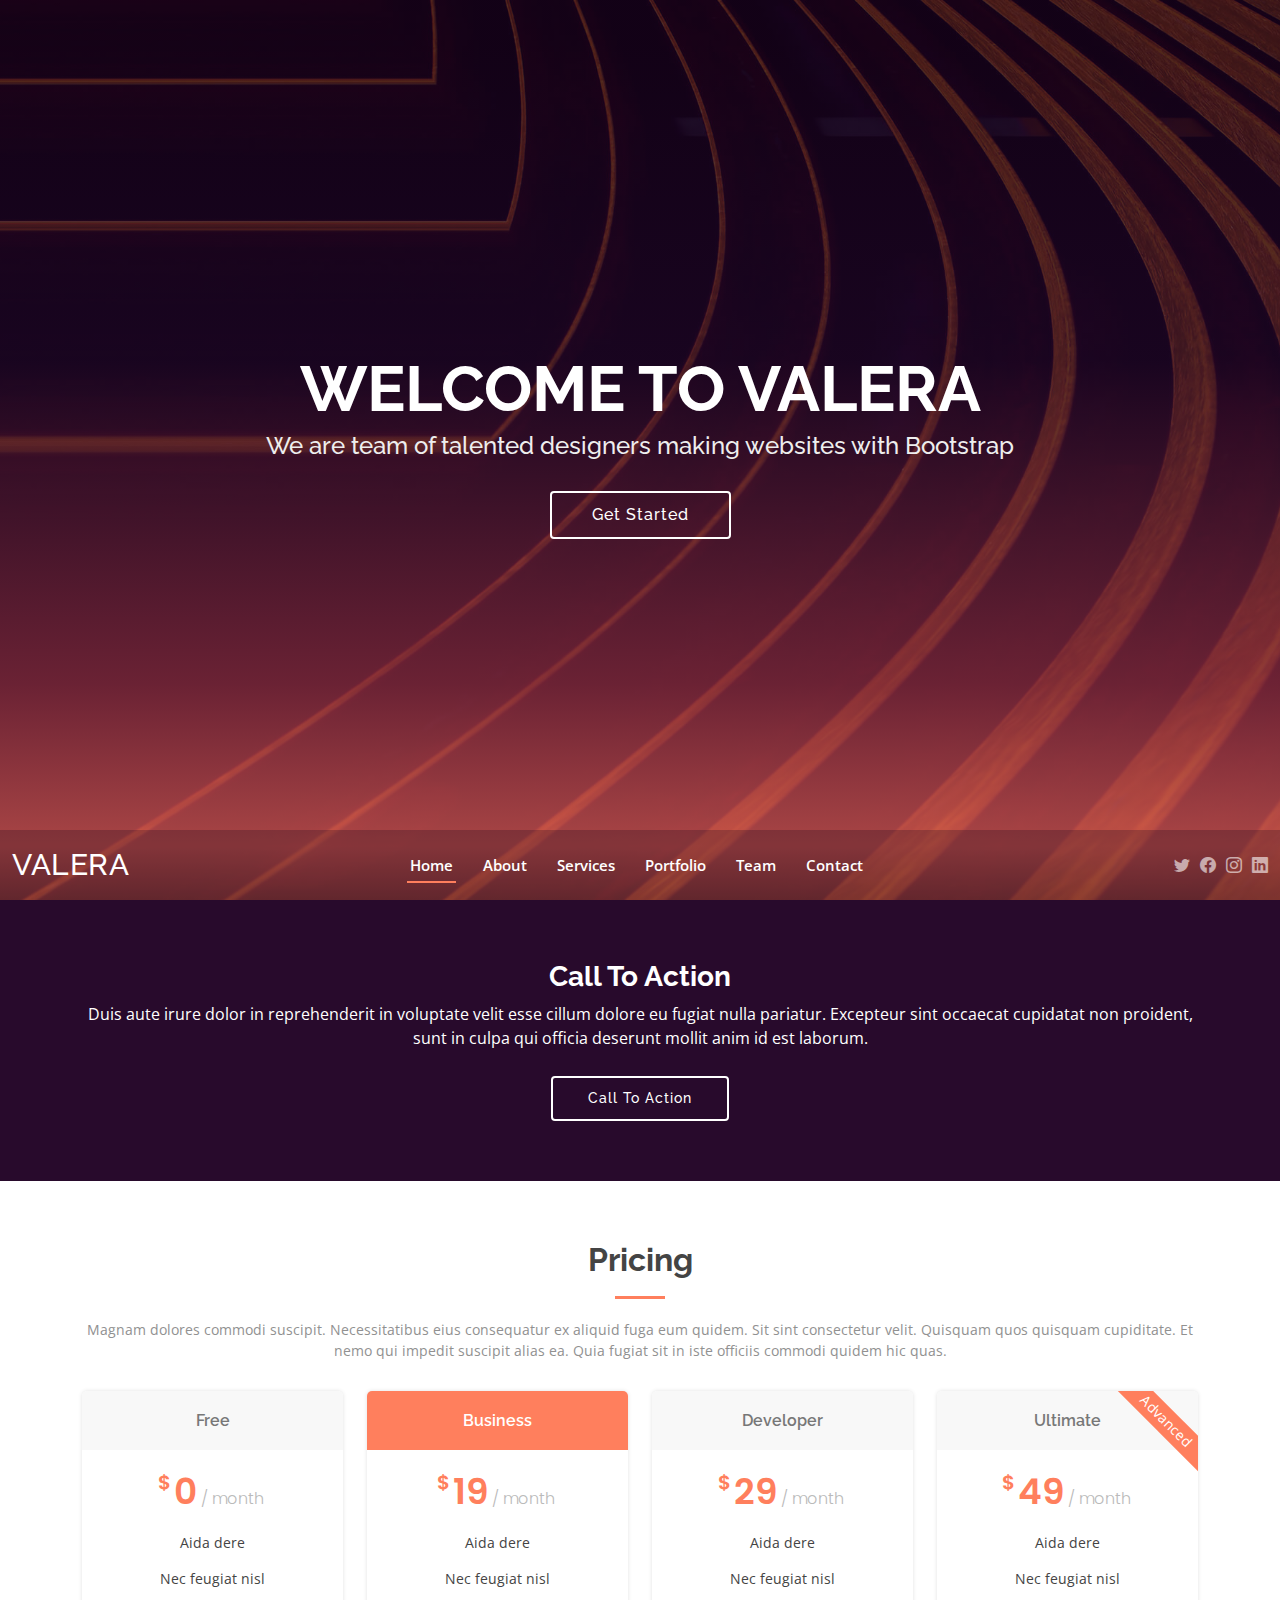
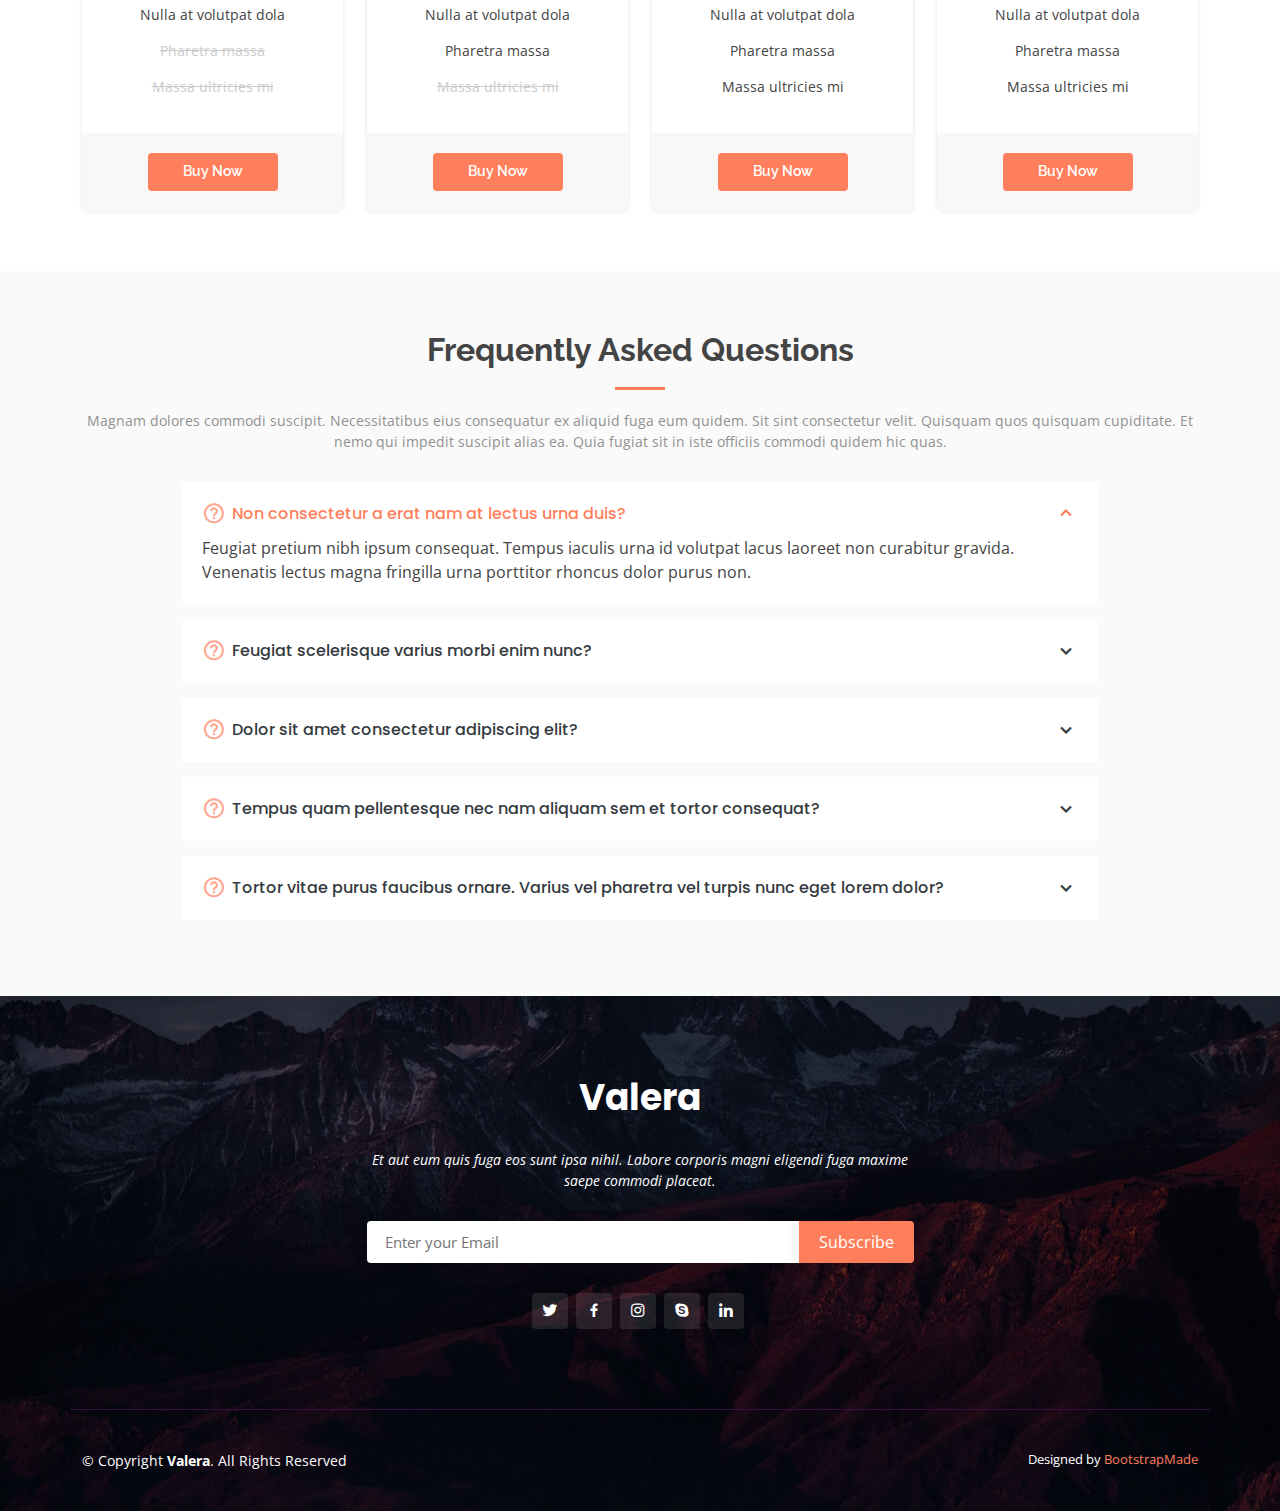
==== commit 00c59a18: "refonte homepage" ====
--- a/index.html
+++ b/index.html
@@ -43,7 +43,7 @@
     <div class="hero-container">
       <h1>Welcome to Valera</h1>
       <h2>We are team of talented designers making websites with Bootstrap</h2>
-      <a href="#about" class="btn-get-started scrollto">Get Started</a>
+      <a href="about.html" class="btn-get-started scrollto">Get Started</a>
     </div>
   </section><!-- End Hero -->
 
@@ -57,29 +57,12 @@
 
       <nav id="navbar" class="navbar order-last order-lg-0">
         <ul>
-          <li><a class="nav-link scrollto active" href="#hero">Home</a></li>
-          <li><a class="nav-link scrollto" href="#about">About</a></li>
-          <li><a class="nav-link scrollto" href="servic.html">Services</a></li>
-          <li><a class="nav-link scrollto " href="#portfolio">Portfolio</a></li>
-          <li><a class="nav-link scrollto" href="#team">Team</a></li>
-          <li class="dropdown"><a href="#"><span>Drop Down</span> <i class="bi bi-chevron-down"></i></a>
-            <ul>
-              <li><a href="#">Drop Down 1</a></li>
-              <li class="dropdown"><a href="#"><span>Deep Drop Down</span> <i class="bi bi-chevron-right"></i></a>
-                <ul>
-                  <li><a href="#">Deep Drop Down 1</a></li>
-                  <li><a href="#">Deep Drop Down 2</a></li>
-                  <li><a href="#">Deep Drop Down 3</a></li>
-                  <li><a href="#">Deep Drop Down 4</a></li>
-                  <li><a href="#">Deep Drop Down 5</a></li>
-                </ul>
-              </li>
-              <li><a href="#">Drop Down 2</a></li>
-              <li><a href="#">Drop Down 3</a></li>
-              <li><a href="#">Drop Down 4</a></li>
-            </ul>
-          </li>
-          <li><a class="nav-link scrollto" href="#contact">Contact</a></li>
+          <li><a class="nav-link scrollto active" href="index.html">Home</a></li>
+          <li><a class="nav-link scrollto" href="about.html">About</a></li>
+          <li><a class="nav-link scrollto" href="services.html">Services</a></li>
+          <li><a class="nav-link scrollto " href="portfolio.html">Portfolio</a></li>
+          <li><a class="nav-link scrollto" href="team.html">Team</a></li>
+          <li><a class="nav-link scrollto" href="contact.html">Contact</a></li>
         </ul>
         <i class="bi bi-list mobile-nav-toggle"></i>
       </nav><!-- .navbar -->
@@ -96,203 +79,6 @@
 
   <main id="main">
 
-    <!-- ======= About Section ======= -->
-    <section id="about" class="about">
-      <div class="container">
-
-        <div class="section-title">
-          <h2>About Us</h2>
-        </div>
-
-        <div class="row content">
-          <div class="col-lg-6">
-            <p>
-              Lorem ipsum dolor sit amet, consectetur adipiscing elit, sed do eiusmod tempor incididunt ut labore et dolore
-              magna aliqua.
-            </p>
-            <ul>
-              <li><i class="ri-check-double-line"></i> Ullamco laboris nisi ut aliquip ex ea commodo consequat</li>
-              <li><i class="ri-check-double-line"></i> Duis aute irure dolor in reprehenderit in voluptate velit</li>
-              <li><i class="ri-check-double-line"></i> Ullamco laboris nisi ut aliquip ex ea commodo consequat</li>
-            </ul>
-          </div>
-          <div class="col-lg-6 pt-4 pt-lg-0">
-            <p>
-              Ullamco laboris nisi ut aliquip ex ea commodo consequat. Duis aute irure dolor in reprehenderit in voluptate
-              velit esse cillum dolore eu fugiat nulla pariatur. Excepteur sint occaecat cupidatat non proident, sunt in
-              culpa qui officia deserunt mollit anim id est laborum.
-            </p>
-            <a href="#" class="btn-learn-more">Learn More</a>
-          </div>
-        </div>
-
-      </div>
-    </section><!-- End About Section -->
-
-    <!-- ======= Counts Section ======= -->
-    <section id="counts" class="counts">
-      <div class="container">
-
-        <div class="row counters">
-
-          <div class="col-lg-3 col-6 text-center">
-            <span data-purecounter-start="0" data-purecounter-end="232" data-purecounter-duration="1" class="purecounter"></span>
-            <p>Clients</p>
-          </div>
-
-          <div class="col-lg-3 col-6 text-center">
-            <span data-purecounter-start="0" data-purecounter-end="521" data-purecounter-duration="1" class="purecounter"></span>
-            <p>Projects</p>
-          </div>
-
-          <div class="col-lg-3 col-6 text-center">
-            <span data-purecounter-start="0" data-purecounter-end="1463" data-purecounter-duration="1" class="purecounter"></span>
-            <p>Hours Of Support</p>
-          </div>
-
-          <div class="col-lg-3 col-6 text-center">
-            <span data-purecounter-start="0" data-purecounter-end="15" data-purecounter-duration="1" class="purecounter"></span>
-            <p>Hard Workers</p>
-          </div>
-
-        </div>
-
-      </div>
-    </section><!-- End Counts Section -->
-
-    <!-- ======= Our Values Section ======= -->
-    <section id="our-values" class="our-values">
-      <div class="container">
-
-        <div class="row">
-          <div class="col-md-6 d-flex align-items-stretch">
-            <div class="card" style='background-image: url("assets/img/our-values-1.jpg");'>
-              <div class="card-body">
-                <h5 class="card-title"><a href="">Our Mission</a></h5>
-                <p class="card-text">Lorem ipsum dolor sit amet, consectetur elit, sed do eiusmod tempor ut labore et dolore magna aliqua.</p>
-                <div class="read-more"><a href="#"><i class="bi bi-arrow-right"></i> Read More</a></div>
-              </div>
-            </div>
-          </div>
-          <div class="col-md-6 d-flex align-items-stretch mt-4 mt-md-0">
-            <div class="card" style='background-image: url("assets/img/our-values-2.jpg");'>
-              <div class="card-body">
-                <h5 class="card-title"><a href="">Our Plan</a></h5>
-                <p class="card-text">Sed ut perspiciatis unde omnis iste natus error sit voluptatem doloremque laudantium, totam rem.</p>
-                <div class="read-more"><a href="#"><i class="bi bi-arrow-right"></i> Read More</a></div>
-              </div>
-            </div>
-
-          </div>
-          <div class="col-md-6 d-flex align-items-stretch mt-4">
-            <div class="card" style='background-image: url("assets/img/our-values-3.jpg");'>
-              <div class="card-body">
-                <h5 class="card-title"><a href="">Our Vision</a></h5>
-                <p class="card-text">Nemo enim ipsam voluptatem quia voluptas sit aut odit aut fugit, sed quia magni dolores.</p>
-                <div class="read-more"><a href="#"><i class="bi bi-arrow-right"></i> Read More</a></div>
-              </div>
-            </div>
-          </div>
-          <div class="col-md-6 d-flex align-items-stretch mt-4">
-            <div class="card" style='background-image: url("assets/img/our-values-4.jpg");'>
-              <div class="card-body">
-                <h5 class="card-title"><a href="">Our Care</a></h5>
-                <p class="card-text">Nostrum eum sed et autem dolorum perspiciatis. Magni porro quisquam laudantium voluptatem.</p>
-                <div class="read-more"><a href="#"><i class="bi bi-arrow-right"></i> Read More</a></div>
-              </div>
-            </div>
-          </div>
-        </div>
-
-      </div>
-    </section><!-- End Our Values Section -->
-
-
-
-    <!-- ======= Testimonials Section ======= -->
-    <section id="testimonials" class="testimonials section-bg">
-      <div class="container">
-
-        <div class="section-title">
-          <h2>Testimonials</h2>
-          <p>Magnam dolores commodi suscipit. Necessitatibus eius consequatur ex aliquid fuga eum quidem. Sit sint consectetur velit. Quisquam quos quisquam cupiditate. Et nemo qui impedit suscipit alias ea. Quia fugiat sit in iste officiis commodi quidem hic quas.</p>
-        </div>
-
-        <div class="testimonials-slider swiper" data-aos="fade-up" data-aos-delay="100">
-          <div class="swiper-wrapper">
-
-            <div class="swiper-slide">
-              <div class="testimonial-item">
-                <p>
-                  <i class="bx bxs-quote-alt-left quote-icon-left"></i>
-                  Proin iaculis purus consequat sem cure digni ssim donec porttitora entum suscipit rhoncus. Accusantium quam, ultricies eget id, aliquam eget nibh et. Maecen aliquam, risus at semper.
-                  <i class="bx bxs-quote-alt-right quote-icon-right"></i>
-                </p>
-                <img src="assets/img/testimonials/testimonials-1.jpg" class="testimonial-img" alt="">
-                <h3>Saul Goodman</h3>
-                <h4>Ceo &amp; Founder</h4>
-              </div>
-            </div><!-- End testimonial item -->
-
-            <div class="swiper-slide">
-              <div class="testimonial-item">
-                <p>
-                  <i class="bx bxs-quote-alt-left quote-icon-left"></i>
-                  Export tempor illum tamen malis malis eram quae irure esse labore quem cillum quid cillum eram malis quorum velit fore eram velit sunt aliqua noster fugiat irure amet legam anim culpa.
-                  <i class="bx bxs-quote-alt-right quote-icon-right"></i>
-                </p>
-                <img src="assets/img/testimonials/testimonials-2.jpg" class="testimonial-img" alt="">
-                <h3>Sara Wilsson</h3>
-                <h4>Designer</h4>
-              </div>
-            </div><!-- End testimonial item -->
-
-            <div class="swiper-slide">
-              <div class="testimonial-item">
-                <p>
-                  <i class="bx bxs-quote-alt-left quote-icon-left"></i>
-                  Enim nisi quem export duis labore cillum quae magna enim sint quorum nulla quem veniam duis minim tempor labore quem eram duis noster aute amet eram fore quis sint minim.
-                  <i class="bx bxs-quote-alt-right quote-icon-right"></i>
-                </p>
-                <img src="assets/img/testimonials/testimonials-3.jpg" class="testimonial-img" alt="">
-                <h3>Jena Karlis</h3>
-                <h4>Store Owner</h4>
-              </div>
-            </div><!-- End testimonial item -->
-
-            <div class="swiper-slide">
-              <div class="testimonial-item">
-                <p>
-                  <i class="bx bxs-quote-alt-left quote-icon-left"></i>
-                  Fugiat enim eram quae cillum dolore dolor amet nulla culpa multos export minim fugiat minim velit minim dolor enim duis veniam ipsum anim magna sunt elit fore quem dolore labore illum veniam.
-                  <i class="bx bxs-quote-alt-right quote-icon-right"></i>
-                </p>
-                <img src="assets/img/testimonials/testimonials-4.jpg" class="testimonial-img" alt="">
-                <h3>Matt Brandon</h3>
-                <h4>Freelancer</h4>
-              </div>
-            </div><!-- End testimonial item -->
-
-            <div class="swiper-slide">
-              <div class="testimonial-item">
-                <p>
-                  <i class="bx bxs-quote-alt-left quote-icon-left"></i>
-                  Quis quorum aliqua sint quem legam fore sunt eram irure aliqua veniam tempor noster veniam enim culpa labore duis sunt culpa nulla illum cillum fugiat legam esse veniam culpa fore nisi cillum quid.
-                  <i class="bx bxs-quote-alt-right quote-icon-right"></i>
-                </p>
-                <img src="assets/img/testimonials/testimonials-5.jpg" class="testimonial-img" alt="">
-                <h3>John Larson</h3>
-                <h4>Entrepreneur</h4>
-              </div>
-            </div><!-- End testimonial item -->
-
-          </div>
-          <div class="swiper-pagination"></div>
-        </div>
-
-      </div>
-    </section><!-- End Testimonials Section -->
-
     <!-- ======= Cta Section ======= -->
     <section id="cta" class="cta">
       <div class="container">
@@ -306,206 +92,7 @@
       </div>
     </section><!-- End Cta Section -->
 
-    <!-- ======= Portfolio Section ======= -->
-    <section id="portfolio" class="portfolio">
-      <div class="container">
-
-        <div class="section-title">
-          <h2>Portfolio</h2>
-          <p>Magnam dolores commodi suscipit. Necessitatibus eius consequatur ex aliquid fuga eum quidem. Sit sint consectetur velit. Quisquam quos quisquam cupiditate. Et nemo qui impedit suscipit alias ea. Quia fugiat sit in iste officiis commodi quidem hic quas.</p>
-        </div>
-
-        <ul id="portfolio-flters" class="d-flex justify-content-center">
-          <li data-filter="*" class="filter-active">All</li>
-          <li data-filter=".filter-app">App</li>
-          <li data-filter=".filter-card">Card</li>
-          <li data-filter=".filter-web">Web</li>
-        </ul>
-
-        <div class="row portfolio-container">
-
-          <div class="col-lg-4 col-md-6 portfolio-item filter-app">
-            <div class="portfolio-img"><img src="assets/img/portfolio/portfolio-1.jpg" class="img-fluid" alt=""></div>
-            <div class="portfolio-info">
-              <h4>App 1</h4>
-              <p>App</p>
-              <a href="assets/img/portfolio/portfolio-1.jpg" data-gallery="portfolioGallery" class="portfolio-lightbox preview-link" title="App 1"><i class="bx bx-plus"></i></a>
-              <a href="portfolio-details.html" class="details-link" title="More Details"><i class="bx bx-link"></i></a>
-            </div>
-          </div>
-
-          <div class="col-lg-4 col-md-6 portfolio-item filter-web">
-            <div class="portfolio-img"><img src="assets/img/portfolio/portfolio-2.jpg" class="img-fluid" alt=""></div>
-            <div class="portfolio-info">
-              <h4>Web 3</h4>
-              <p>Web</p>
-              <a href="assets/img/portfolio/portfolio-2.jpg" data-gallery="portfolioGallery" class="portfolio-lightbox preview-link" title="Web 3"><i class="bx bx-plus"></i></a>
-              <a href="portfolio-details.html" class="details-link" title="More Details"><i class="bx bx-link"></i></a>
-            </div>
-          </div>
-
-          <div class="col-lg-4 col-md-6 portfolio-item filter-app">
-            <div class="portfolio-img"><img src="assets/img/portfolio/portfolio-3.jpg" class="img-fluid" alt=""></div>
-            <div class="portfolio-info">
-              <h4>App 2</h4>
-              <p>App</p>
-              <a href="assets/img/portfolio/portfolio-3.jpg" data-gallery="portfolioGallery" class="portfolio-lightbox preview-link" title="App 2"><i class="bx bx-plus"></i></a>
-              <a href="portfolio-details.html" class="details-link" title="More Details"><i class="bx bx-link"></i></a>
-            </div>
-          </div>
-
-          <div class="col-lg-4 col-md-6 portfolio-item filter-card">
-            <div class="portfolio-img"><img src="assets/img/portfolio/portfolio-4.jpg" class="img-fluid" alt=""></div>
-            <div class="portfolio-info">
-              <h4>Card 2</h4>
-              <p>Card</p>
-              <a href="assets/img/portfolio/portfolio-4.jpg" data-gallery="portfolioGallery" class="portfolio-lightbox preview-link" title="Card 2"><i class="bx bx-plus"></i></a>
-              <a href="portfolio-details.html" class="details-link" title="More Details"><i class="bx bx-link"></i></a>
-            </div>
-          </div>
-
-          <div class="col-lg-4 col-md-6 portfolio-item filter-web">
-            <div class="portfolio-img"><img src="assets/img/portfolio/portfolio-5.jpg" class="img-fluid" alt=""></div>
-            <div class="portfolio-info">
-              <h4>Web 2</h4>
-              <p>Web</p>
-              <a href="assets/img/portfolio/portfolio-5.jpg" data-gallery="portfolioGallery" class="portfolio-lightbox preview-link" title="Web 2"><i class="bx bx-plus"></i></a>
-              <a href="portfolio-details.html" class="details-link" title="More Details"><i class="bx bx-link"></i></a>
-            </div>
-          </div>
-
-          <div class="col-lg-4 col-md-6 portfolio-item filter-app">
-            <div class="portfolio-img"><img src="assets/img/portfolio/portfolio-6.jpg" class="img-fluid" alt=""></div>
-            <div class="portfolio-info">
-              <h4>App 3</h4>
-              <p>App</p>
-              <a href="assets/img/portfolio/portfolio-6.jpg" data-gallery="portfolioGallery" class="portfolio-lightbox preview-link" title="App 3"><i class="bx bx-plus"></i></a>
-              <a href="portfolio-details.html" class="details-link" title="More Details"><i class="bx bx-link"></i></a>
-            </div>
-          </div>
-
-          <div class="col-lg-4 col-md-6 portfolio-item filter-card">
-            <div class="portfolio-img"><img src="assets/img/portfolio/portfolio-7.jpg" class="img-fluid" alt=""></div>
-            <div class="portfolio-info">
-              <h4>Card 1</h4>
-              <p>Card</p>
-              <a href="assets/img/portfolio/portfolio-7.jpg" data-gallery="portfolioGallery" class="portfolio-lightbox preview-link" title="Card 1"><i class="bx bx-plus"></i></a>
-              <a href="portfolio-details.html" class="details-link" title="More Details"><i class="bx bx-link"></i></a>
-            </div>
-          </div>
-
-          <div class="col-lg-4 col-md-6 portfolio-item filter-card">
-            <div class="portfolio-img"><img src="assets/img/portfolio/portfolio-8.jpg" class="img-fluid" alt=""></div>
-            <div class="portfolio-info">
-              <h4>Card 3</h4>
-              <p>Card</p>
-              <a href="assets/img/portfolio/portfolio-8.jpg" data-gallery="portfolioGallery" class="portfolio-lightbox preview-link" title="Card 3"><i class="bx bx-plus"></i></a>
-              <a href="portfolio-details.html" class="details-link" title="More Details"><i class="bx bx-link"></i></a>
-            </div>
-          </div>
-
-          <div class="col-lg-4 col-md-6 portfolio-item filter-web">
-            <div class="portfolio-img"><img src="assets/img/portfolio/portfolio-9.jpg" class="img-fluid" alt=""></div>
-            <div class="portfolio-info">
-              <h4>Web 3</h4>
-              <p>Web</p>
-              <a href="assets/img/portfolio/portfolio-9.jpg" data-gallery="portfolioGallery" class="portfolio-lightbox preview-link" title="Web 3"><i class="bx bx-plus"></i></a>
-              <a href="portfolio-details.html" class="details-link" title="More Details"><i class="bx bx-link"></i></a>
-            </div>
-          </div>
-
-        </div>
-
-      </div>
-    </section><!-- End Portfolio Section -->
-
-    <!-- ======= Team Section ======= -->
-    <section id="team" class="team section-bg">
-      <div class="container">
-
-        <div class="section-title">
-          <h2>Team</h2>
-          <p>Magnam dolores commodi suscipit. Necessitatibus eius consequatur ex aliquid fuga eum quidem. Sit sint consectetur velit. Quisquam quos quisquam cupiditate. Et nemo qui impedit suscipit alias ea. Quia fugiat sit in iste officiis commodi quidem hic quas.</p>
-        </div>
-
-        <div class="row">
-
-          <div class="col-lg-3 col-md-6 d-flex align-items-stretch">
-            <div class="member">
-              <div class="member-img">
-                <img src="assets/img/team/team-1.jpg" class="img-fluid" alt="">
-                <div class="social">
-                  <a href=""><i class="bi bi-twitter"></i></a>
-                  <a href=""><i class="bi bi-facebook"></i></a>
-                  <a href=""><i class="bi bi-instagram"></i></a>
-                  <a href=""><i class="bi bi-linkedin"></i></a>
-                </div>
-              </div>
-              <div class="member-info">
-                <h4>Walter White</h4>
-                <span>Chief Executive Officer</span>
-              </div>
-            </div>
-          </div>
-
-          <div class="col-lg-3 col-md-6 d-flex align-items-stretch">
-            <div class="member">
-              <div class="member-img">
-                <img src="assets/img/team/team-2.jpg" class="img-fluid" alt="">
-                <div class="social">
-                  <a href=""><i class="bi bi-twitter"></i></a>
-                  <a href=""><i class="bi bi-facebook"></i></a>
-                  <a href=""><i class="bi bi-instagram"></i></a>
-                  <a href=""><i class="bi bi-linkedin"></i></a>
-                </div>
-              </div>
-              <div class="member-info">
-                <h4>Sarah Jhonson</h4>
-                <span>Product Manager</span>
-              </div>
-            </div>
-          </div>
-
-          <div class="col-lg-3 col-md-6 d-flex align-items-stretch">
-            <div class="member">
-              <div class="member-img">
-                <img src="assets/img/team/team-3.jpg" class="img-fluid" alt="">
-                <div class="social">
-                  <a href=""><i class="bi bi-twitter"></i></a>
-                  <a href=""><i class="bi bi-facebook"></i></a>
-                  <a href=""><i class="bi bi-instagram"></i></a>
-                  <a href=""><i class="bi bi-linkedin"></i></a>
-                </div>
-              </div>
-              <div class="member-info">
-                <h4>William Anderson</h4>
-                <span>CTO</span>
-              </div>
-            </div>
-          </div>
-
-          <div class="col-lg-3 col-md-6 d-flex align-items-stretch">
-            <div class="member">
-              <div class="member-img">
-                <img src="assets/img/team/team-4.jpg" class="img-fluid" alt="">
-                <div class="social">
-                  <a href=""><i class="bi bi-twitter"></i></a>
-                  <a href=""><i class="bi bi-facebook"></i></a>
-                  <a href=""><i class="bi bi-instagram"></i></a>
-                  <a href=""><i class="bi bi-linkedin"></i></a>
-                </div>
-              </div>
-              <div class="member-info">
-                <h4>Amanda Jepson</h4>
-                <span>Accountant</span>
-              </div>
-            </div>
-          </div>
-
-        </div>
-
-      </div>
-    </section><!-- End Team Section -->
+    
 
     <!-- ======= Pricing Section ======= -->
     <section id="pricing" class="pricing">
@@ -655,75 +242,7 @@
     </section><!-- End Frequently Asked Questions Section -->
 
     <!-- ======= Contact Section ======= -->
-    <section id="contact" class="contact">
-      <div class="container">
-
-        <div class="section-title">
-          <h2>Contact</h2>
-          <p>Magnam dolores commodi suscipit. Necessitatibus eius consequatur ex aliquid fuga eum quidem. Sit sint consectetur velit. Quisquam quos quisquam cupiditate. Et nemo qui impedit suscipit alias ea. Quia fugiat sit in iste officiis commodi quidem hic quas.</p>
-        </div>
-
-        <div>
-          <iframe style="border:0; width: 100%; height: 270px;" src="https://www.google.com/maps/embed?pb=!1m14!1m8!1m3!1d12097.433213460943!2d-74.0062269!3d40.7101282!3m2!1i1024!2i768!4f13.1!3m3!1m2!1s0x0%3A0xb89d1fe6bc499443!2sDowntown+Conference+Center!5e0!3m2!1smk!2sbg!4v1539943755621" frameborder="0" allowfullscreen></iframe>
-        </div>
-
-        <div class="row mt-5">
-
-          <div class="col-lg-4">
-            <div class="info">
-              <div class="address">
-                <i class="bi bi-geo-alt"></i>
-                <h4>Location:</h4>
-                <p>A108 Adam Street, New York, NY 535022</p>
-              </div>
-
-              <div class="email">
-                <i class="bi bi-envelope"></i>
-                <h4>Email:</h4>
-                <p>info@example.com</p>
-              </div>
-
-              <div class="phone">
-                <i class="bi bi-phone"></i>
-                <h4>Call:</h4>
-                <p>+1 5589 55488 55s</p>
-              </div>
-
-            </div>
-
-          </div>
-
-          <div class="col-lg-8 mt-5 mt-lg-0">
-
-            <form action="forms/contact.php" method="post" role="form" class="php-email-form">
-              <div class="row">
-                <div class="col-md-6 form-group">
-                  <input type="text" name="name" class="form-control" id="name" placeholder="Your Name" required>
-                </div>
-                <div class="col-md-6 form-group mt-3 mt-md-0">
-                  <input type="email" class="form-control" name="email" id="email" placeholder="Your Email" required>
-                </div>
-              </div>
-              <div class="form-group mt-3">
-                <input type="text" class="form-control" name="subject" id="subject" placeholder="Subject" required>
-              </div>
-              <div class="form-group mt-3">
-                <textarea class="form-control" name="message" rows="5" placeholder="Message" required></textarea>
-              </div>
-              <div class="my-3">
-                <div class="loading">Loading</div>
-                <div class="error-message"></div>
-                <div class="sent-message">Your message has been sent. Thank you!</div>
-              </div>
-              <div class="text-center"><button type="submit">Send Message</button></div>
-            </form>
-
-          </div>
-
-        </div>
-
-      </div>
-    </section><!-- End Contact Section -->
+   <!-- End Contact Section -->
 
   </main><!-- End #main -->
 
--- a/assets/css/style.css
+++ b/assets/css/style.css
@@ -762,7 +762,7 @@
 
 .services .icon {
   position: absolute;
-  left: -20px;
+  left: 12px;
   top: calc(50% - 30px);
 }
 
@@ -781,6 +781,7 @@
 
 .services .title a {
   color: #111;
+  margin-left: 30px;
 }
 
 .services .icon-box:hover .title a {
@@ -789,7 +790,7 @@
 
 .services .description {
   font-size: 14px;
-  margin-left: 40px;
+  margin-left: 60px;
   line-height: 24px;
   margin-bottom: 0;
 }
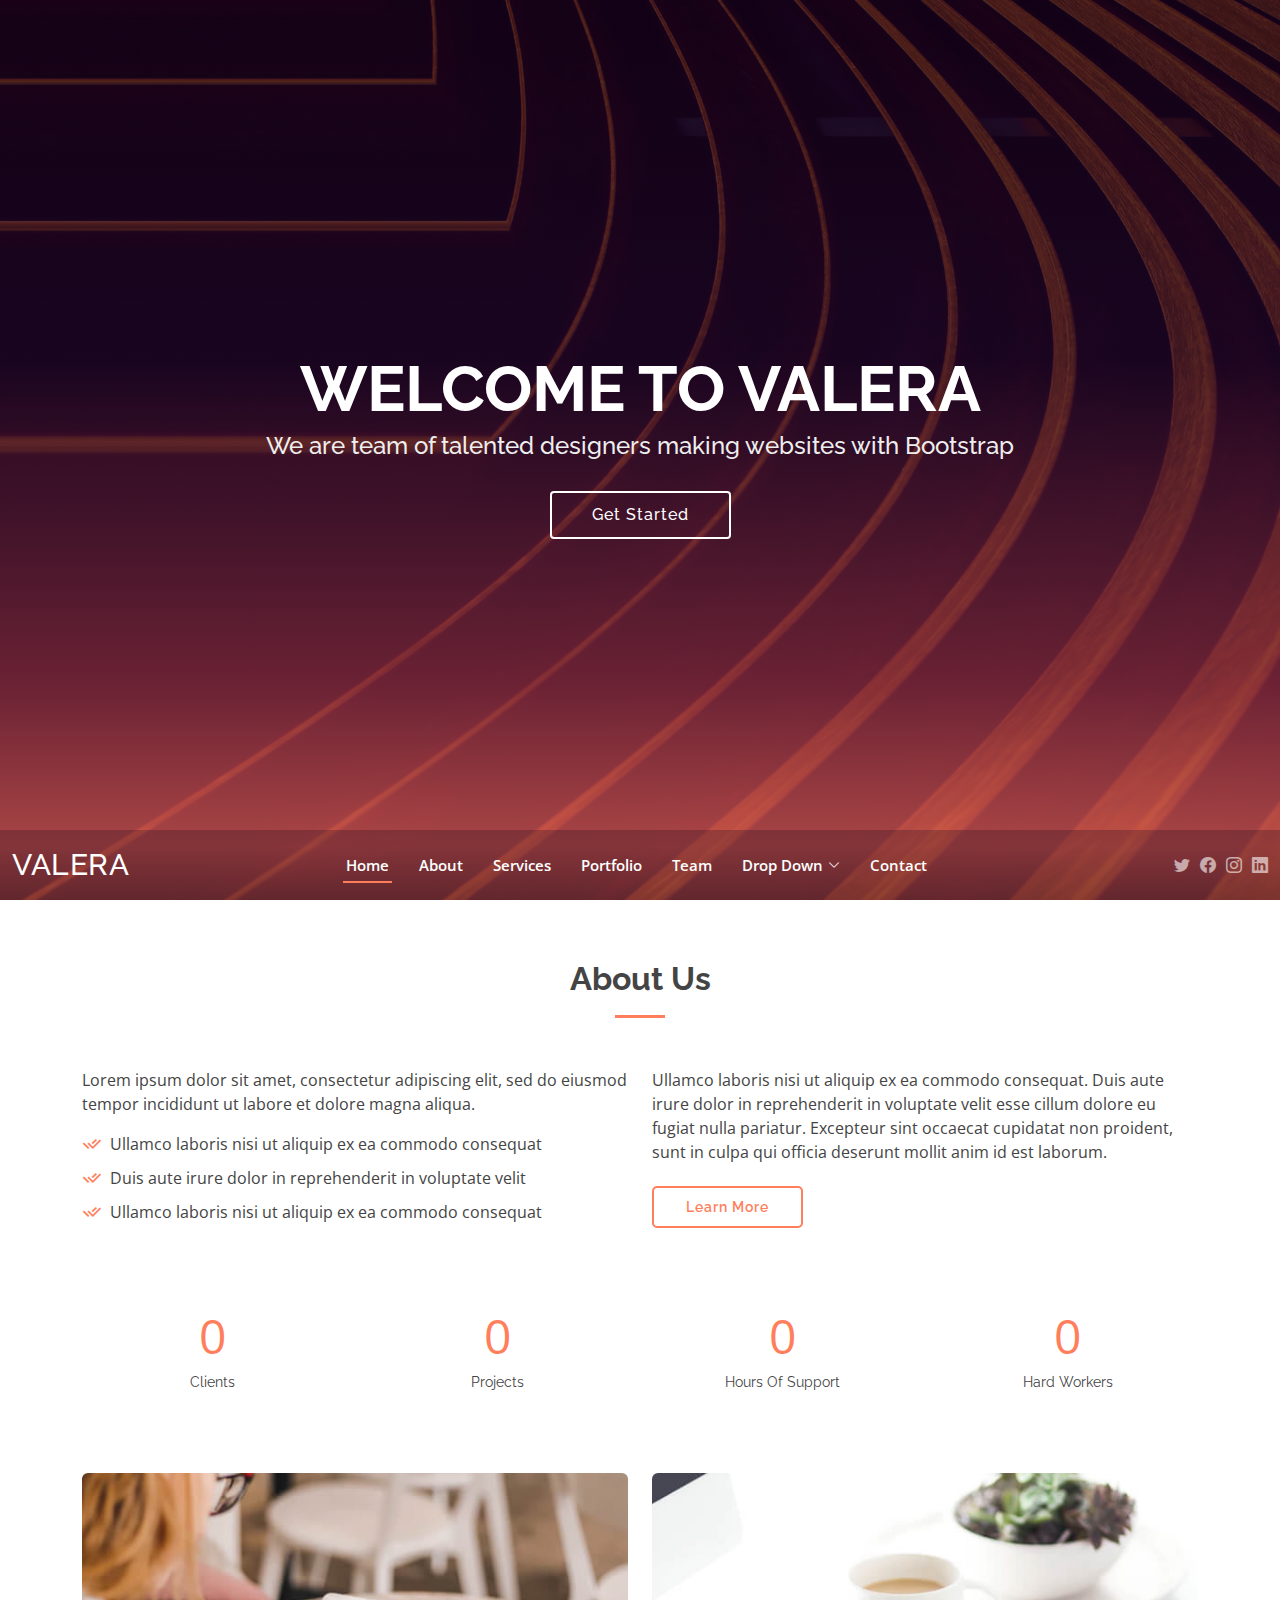
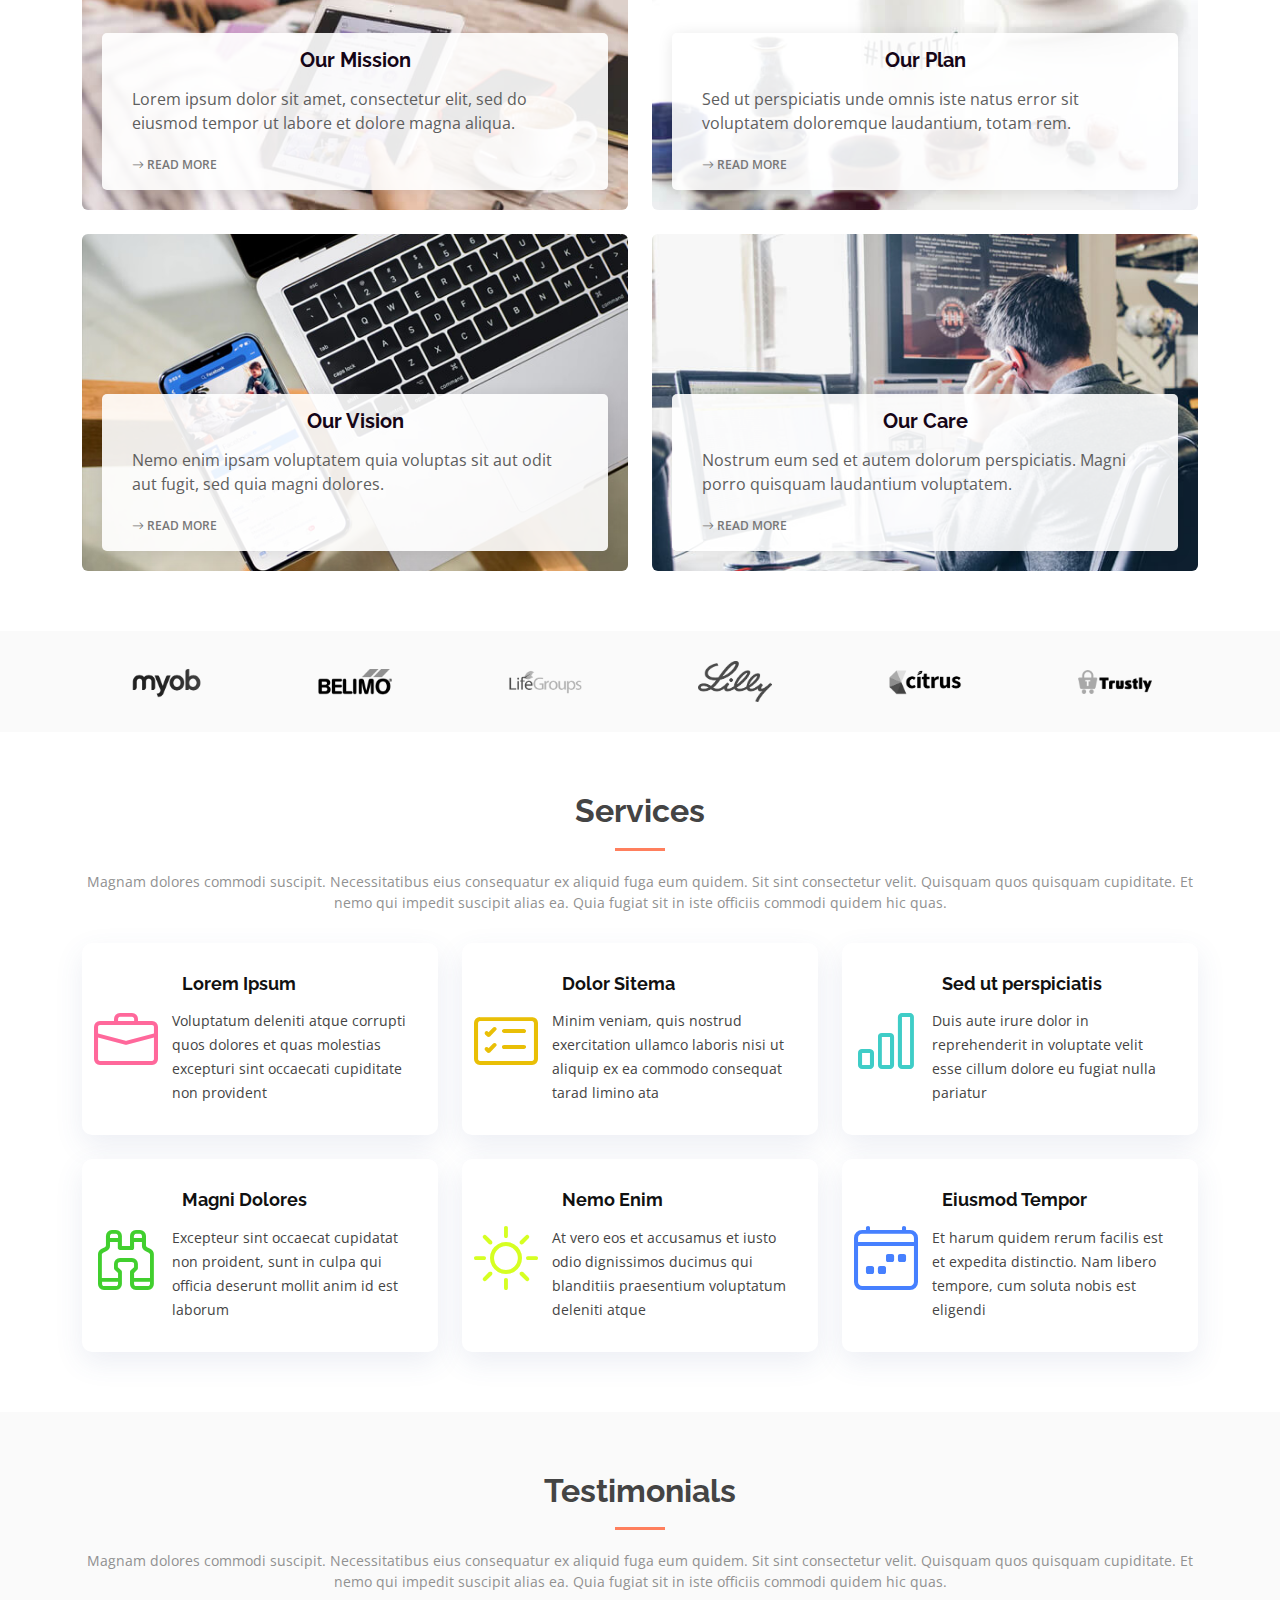
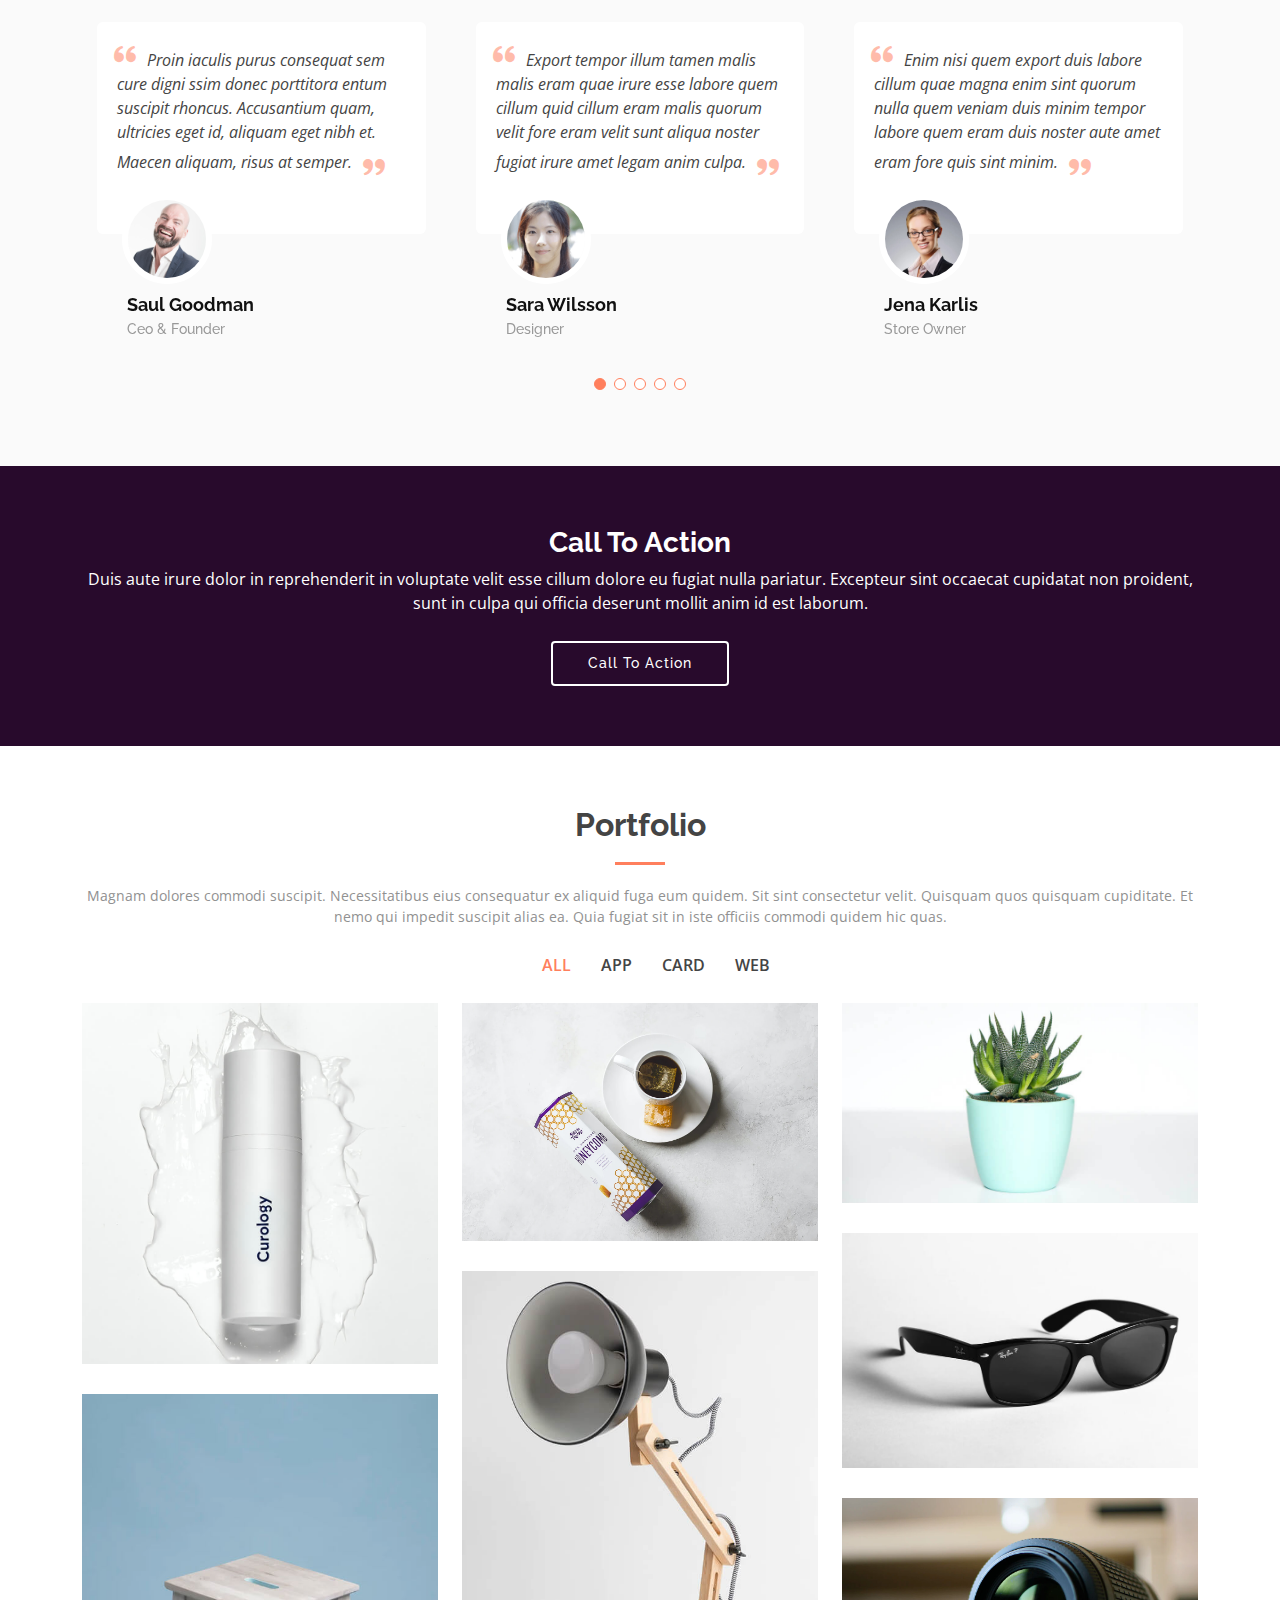
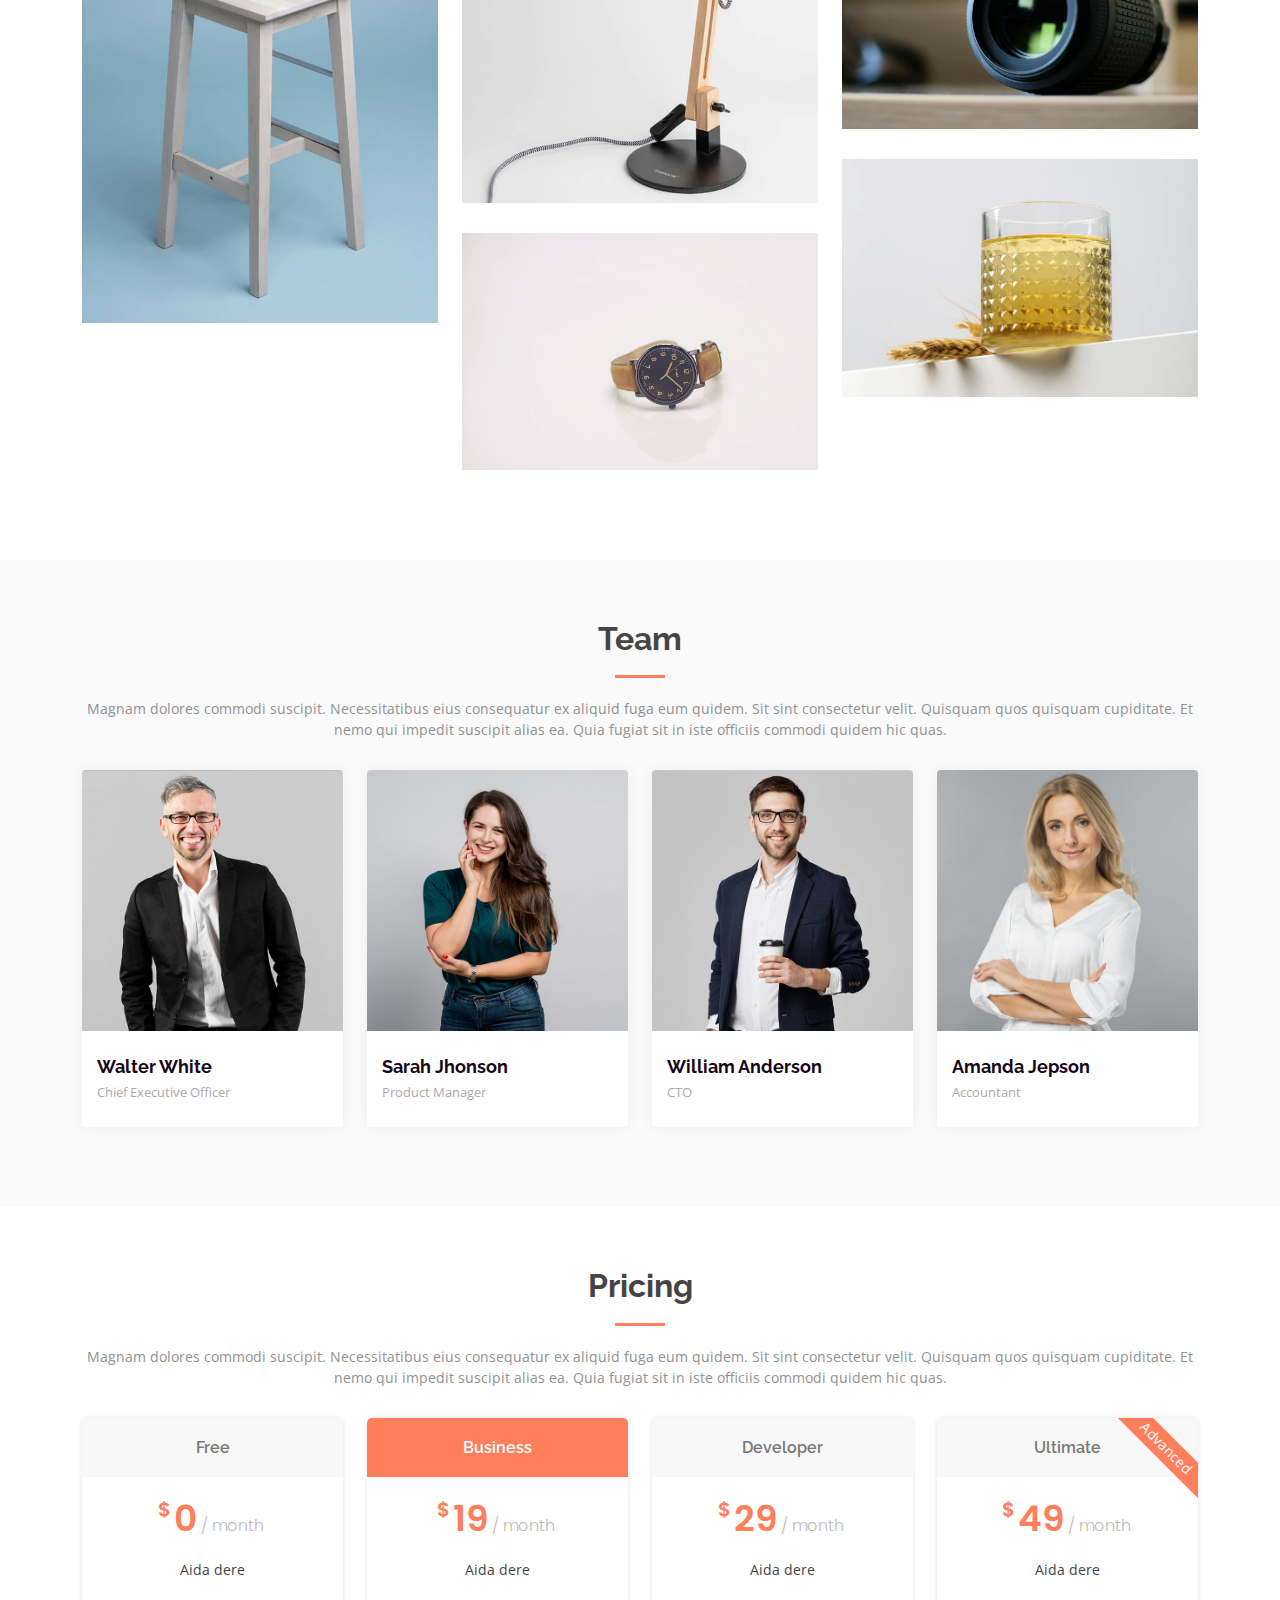
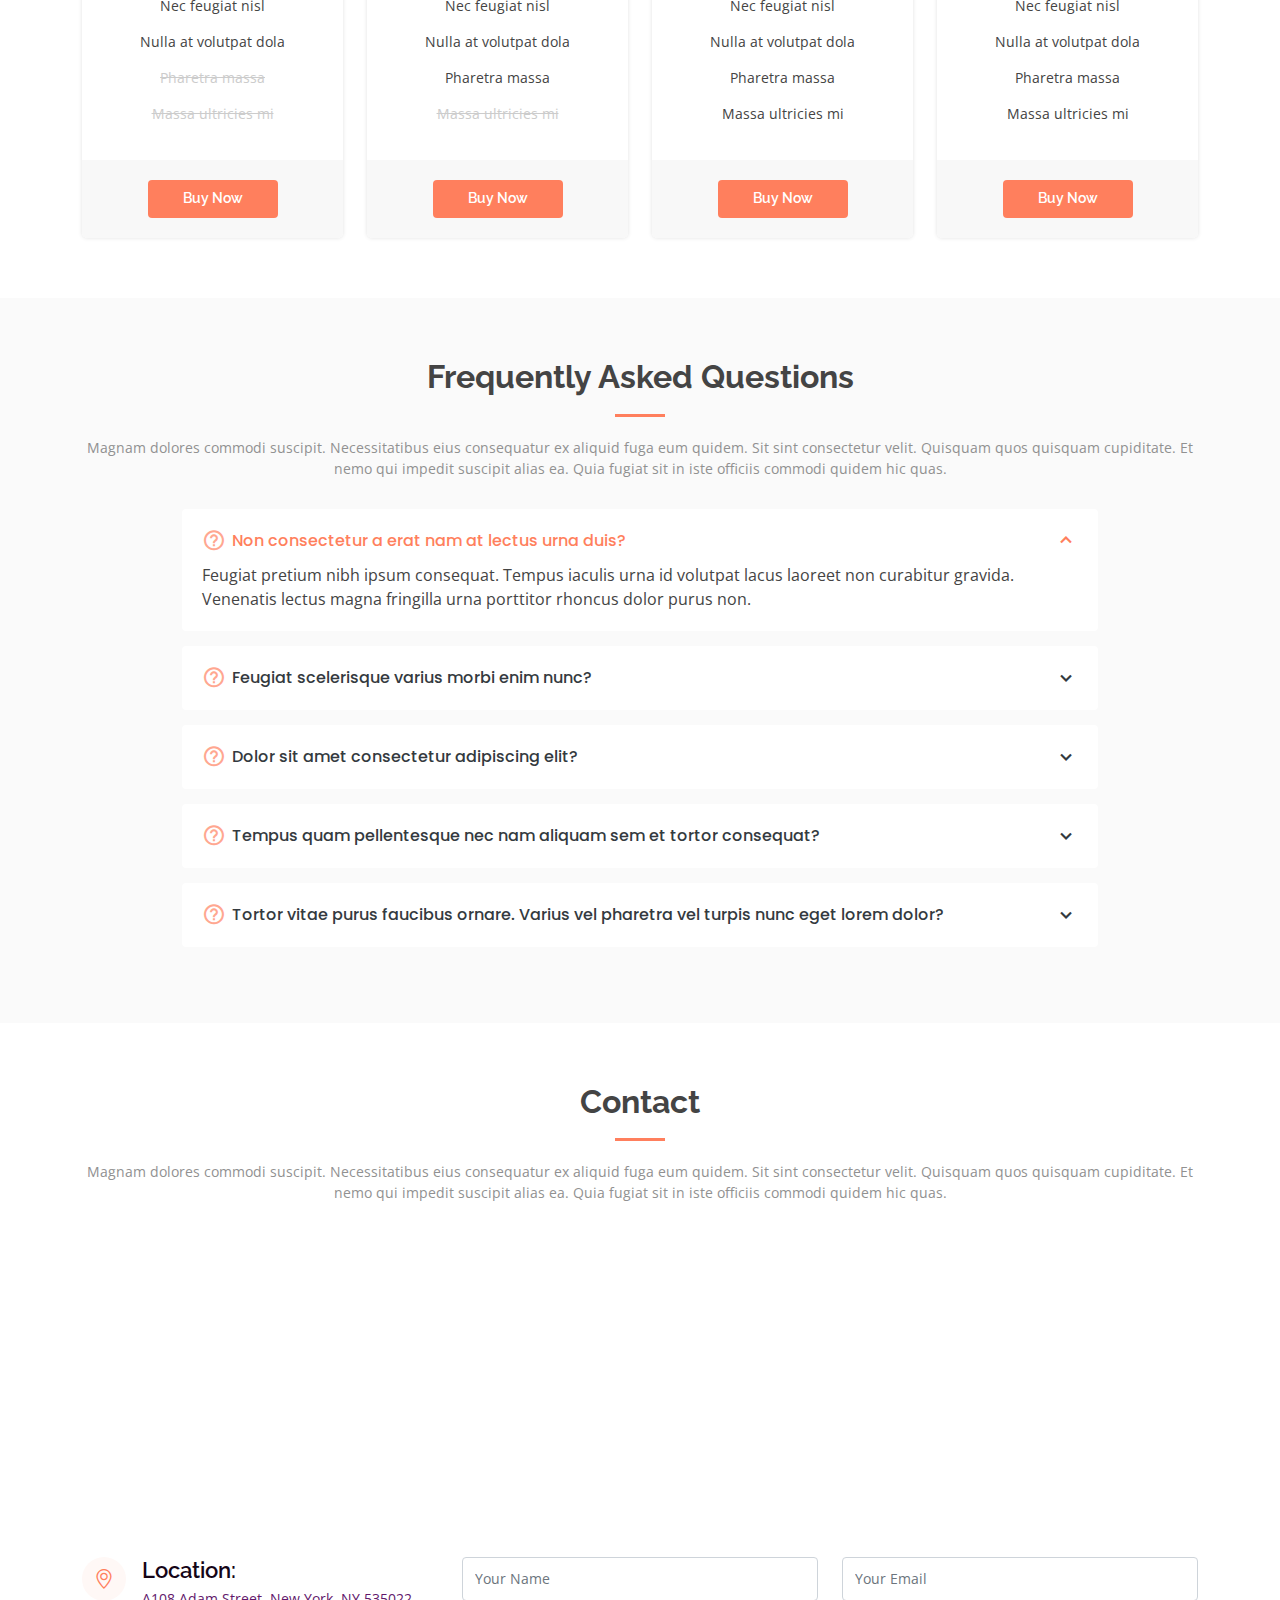
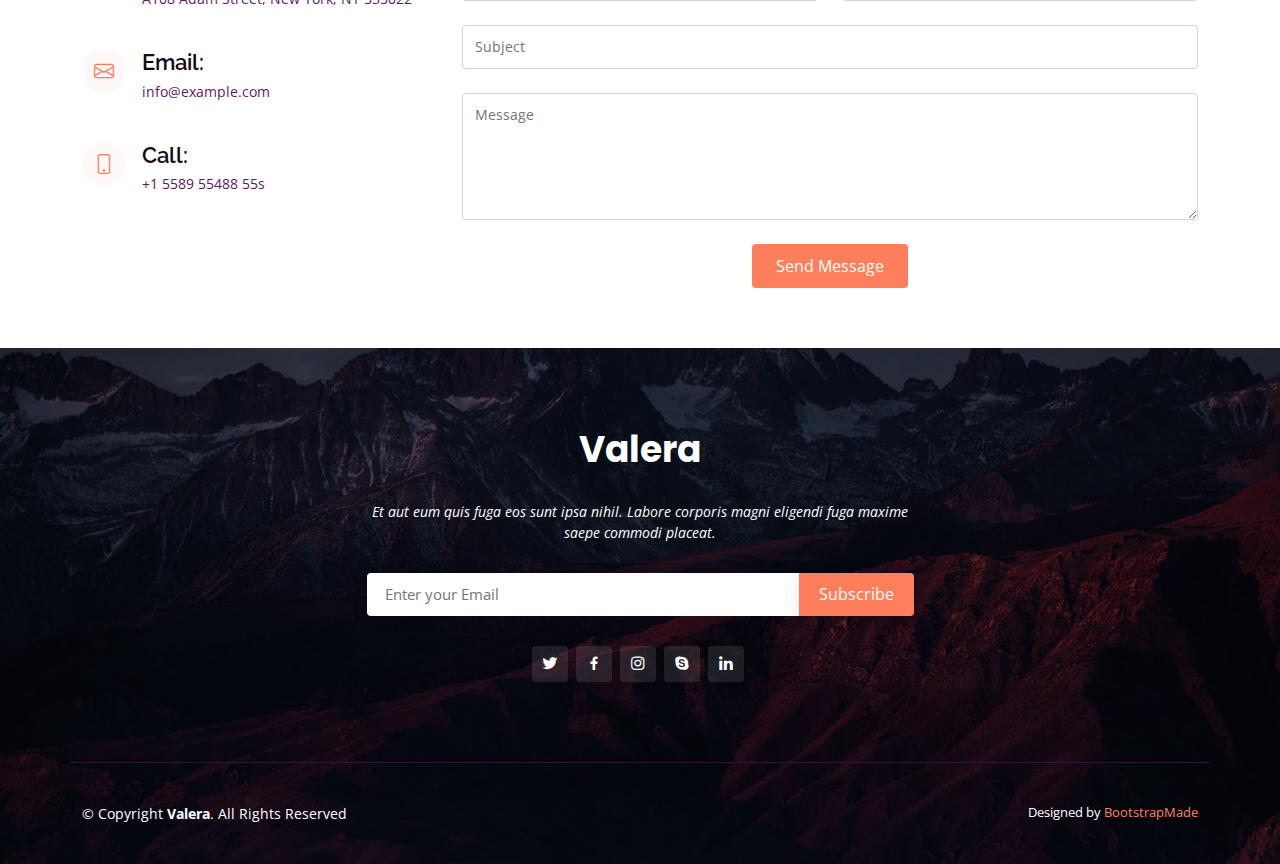
==== commit 216d9c19: "i just rstore index" ====
--- a/index.html
+++ b/index.html
@@ -43,7 +43,7 @@
     <div class="hero-container">
       <h1>Welcome to Valera</h1>
       <h2>We are team of talented designers making websites with Bootstrap</h2>
-      <a href="about.html" class="btn-get-started scrollto">Get Started</a>
+      <a href="#about" class="btn-get-started scrollto">Get Started</a>
     </div>
   </section><!-- End Hero -->
 
@@ -57,12 +57,29 @@
 
       <nav id="navbar" class="navbar order-last order-lg-0">
         <ul>
-          <li><a class="nav-link scrollto active" href="index.html">Home</a></li>
-          <li><a class="nav-link scrollto" href="about.html">About</a></li>
-          <li><a class="nav-link scrollto" href="services.html">Services</a></li>
-          <li><a class="nav-link scrollto " href="portfolio.html">Portfolio</a></li>
-          <li><a class="nav-link scrollto" href="team.html">Team</a></li>
-          <li><a class="nav-link scrollto" href="contact.html">Contact</a></li>
+          <li><a class="nav-link scrollto active" href="#hero">Home</a></li>
+          <li><a class="nav-link scrollto" href="#about">About</a></li>
+          <li><a class="nav-link scrollto" href="#services">Services</a></li>
+          <li><a class="nav-link scrollto " href="#portfolio">Portfolio</a></li>
+          <li><a class="nav-link scrollto" href="#team">Team</a></li>
+          <li class="dropdown"><a href="#"><span>Drop Down</span> <i class="bi bi-chevron-down"></i></a>
+            <ul>
+              <li><a href="#">Drop Down 1</a></li>
+              <li class="dropdown"><a href="#"><span>Deep Drop Down</span> <i class="bi bi-chevron-right"></i></a>
+                <ul>
+                  <li><a href="#">Deep Drop Down 1</a></li>
+                  <li><a href="#">Deep Drop Down 2</a></li>
+                  <li><a href="#">Deep Drop Down 3</a></li>
+                  <li><a href="#">Deep Drop Down 4</a></li>
+                  <li><a href="#">Deep Drop Down 5</a></li>
+                </ul>
+              </li>
+              <li><a href="#">Drop Down 2</a></li>
+              <li><a href="#">Drop Down 3</a></li>
+              <li><a href="#">Drop Down 4</a></li>
+            </ul>
+          </li>
+          <li><a class="nav-link scrollto" href="#contact">Contact</a></li>
         </ul>
         <i class="bi bi-list mobile-nav-toggle"></i>
       </nav><!-- .navbar -->
@@ -79,6 +96,295 @@
 
   <main id="main">
 
+    <!-- ======= About Section ======= -->
+    <section id="about" class="about">
+      <div class="container">
+
+        <div class="section-title">
+          <h2>About Us</h2>
+        </div>
+
+        <div class="row content">
+          <div class="col-lg-6">
+            <p>
+              Lorem ipsum dolor sit amet, consectetur adipiscing elit, sed do eiusmod tempor incididunt ut labore et dolore
+              magna aliqua.
+            </p>
+            <ul>
+              <li><i class="ri-check-double-line"></i> Ullamco laboris nisi ut aliquip ex ea commodo consequat</li>
+              <li><i class="ri-check-double-line"></i> Duis aute irure dolor in reprehenderit in voluptate velit</li>
+              <li><i class="ri-check-double-line"></i> Ullamco laboris nisi ut aliquip ex ea commodo consequat</li>
+            </ul>
+          </div>
+          <div class="col-lg-6 pt-4 pt-lg-0">
+            <p>
+              Ullamco laboris nisi ut aliquip ex ea commodo consequat. Duis aute irure dolor in reprehenderit in voluptate
+              velit esse cillum dolore eu fugiat nulla pariatur. Excepteur sint occaecat cupidatat non proident, sunt in
+              culpa qui officia deserunt mollit anim id est laborum.
+            </p>
+            <a href="#" class="btn-learn-more">Learn More</a>
+          </div>
+        </div>
+
+      </div>
+    </section><!-- End About Section -->
+
+    <!-- ======= Counts Section ======= -->
+    <section id="counts" class="counts">
+      <div class="container">
+
+        <div class="row counters">
+
+          <div class="col-lg-3 col-6 text-center">
+            <span data-purecounter-start="0" data-purecounter-end="232" data-purecounter-duration="1" class="purecounter"></span>
+            <p>Clients</p>
+          </div>
+
+          <div class="col-lg-3 col-6 text-center">
+            <span data-purecounter-start="0" data-purecounter-end="521" data-purecounter-duration="1" class="purecounter"></span>
+            <p>Projects</p>
+          </div>
+
+          <div class="col-lg-3 col-6 text-center">
+            <span data-purecounter-start="0" data-purecounter-end="1463" data-purecounter-duration="1" class="purecounter"></span>
+            <p>Hours Of Support</p>
+          </div>
+
+          <div class="col-lg-3 col-6 text-center">
+            <span data-purecounter-start="0" data-purecounter-end="15" data-purecounter-duration="1" class="purecounter"></span>
+            <p>Hard Workers</p>
+          </div>
+
+        </div>
+
+      </div>
+    </section><!-- End Counts Section -->
+
+    <!-- ======= Our Values Section ======= -->
+    <section id="our-values" class="our-values">
+      <div class="container">
+
+        <div class="row">
+          <div class="col-md-6 d-flex align-items-stretch">
+            <div class="card" style='background-image: url("assets/img/our-values-1.jpg");'>
+              <div class="card-body">
+                <h5 class="card-title"><a href="">Our Mission</a></h5>
+                <p class="card-text">Lorem ipsum dolor sit amet, consectetur elit, sed do eiusmod tempor ut labore et dolore magna aliqua.</p>
+                <div class="read-more"><a href="#"><i class="bi bi-arrow-right"></i> Read More</a></div>
+              </div>
+            </div>
+          </div>
+          <div class="col-md-6 d-flex align-items-stretch mt-4 mt-md-0">
+            <div class="card" style='background-image: url("assets/img/our-values-2.jpg");'>
+              <div class="card-body">
+                <h5 class="card-title"><a href="">Our Plan</a></h5>
+                <p class="card-text">Sed ut perspiciatis unde omnis iste natus error sit voluptatem doloremque laudantium, totam rem.</p>
+                <div class="read-more"><a href="#"><i class="bi bi-arrow-right"></i> Read More</a></div>
+              </div>
+            </div>
+
+          </div>
+          <div class="col-md-6 d-flex align-items-stretch mt-4">
+            <div class="card" style='background-image: url("assets/img/our-values-3.jpg");'>
+              <div class="card-body">
+                <h5 class="card-title"><a href="">Our Vision</a></h5>
+                <p class="card-text">Nemo enim ipsam voluptatem quia voluptas sit aut odit aut fugit, sed quia magni dolores.</p>
+                <div class="read-more"><a href="#"><i class="bi bi-arrow-right"></i> Read More</a></div>
+              </div>
+            </div>
+          </div>
+          <div class="col-md-6 d-flex align-items-stretch mt-4">
+            <div class="card" style='background-image: url("assets/img/our-values-4.jpg");'>
+              <div class="card-body">
+                <h5 class="card-title"><a href="">Our Care</a></h5>
+                <p class="card-text">Nostrum eum sed et autem dolorum perspiciatis. Magni porro quisquam laudantium voluptatem.</p>
+                <div class="read-more"><a href="#"><i class="bi bi-arrow-right"></i> Read More</a></div>
+              </div>
+            </div>
+          </div>
+        </div>
+
+      </div>
+    </section><!-- End Our Values Section -->
+
+    <!-- ======= Clients Section ======= -->
+    <section id="clients" class="clients section-bg">
+      <div class="container">
+
+        <div class="row">
+
+          <div class="col-lg-2 col-md-4 col-6 d-flex align-items-center justify-content-center">
+            <img src="assets/img/clients/client-1.png" class="img-fluid" alt="">
+          </div>
+
+          <div class="col-lg-2 col-md-4 col-6 d-flex align-items-center justify-content-center">
+            <img src="assets/img/clients/client-2.png" class="img-fluid" alt="">
+          </div>
+
+          <div class="col-lg-2 col-md-4 col-6 d-flex align-items-center justify-content-center">
+            <img src="assets/img/clients/client-3.png" class="img-fluid" alt="">
+          </div>
+
+          <div class="col-lg-2 col-md-4 col-6 d-flex align-items-center justify-content-center">
+            <img src="assets/img/clients/client-4.png" class="img-fluid" alt="">
+          </div>
+
+          <div class="col-lg-2 col-md-4 col-6 d-flex align-items-center justify-content-center">
+            <img src="assets/img/clients/client-5.png" class="img-fluid" alt="">
+          </div>
+
+          <div class="col-lg-2 col-md-4 col-6 d-flex align-items-center justify-content-center">
+            <img src="assets/img/clients/client-6.png" class="img-fluid" alt="">
+          </div>
+
+        </div>
+
+      </div>
+    </section><!-- End Clients Section -->
+
+    <!-- ======= Services Section ======= -->
+    <section id="services" class="services">
+      <div class="container">
+
+        <div class="section-title">
+          <h2>Services</h2>
+          <p>Magnam dolores commodi suscipit. Necessitatibus eius consequatur ex aliquid fuga eum quidem. Sit sint consectetur velit. Quisquam quos quisquam cupiditate. Et nemo qui impedit suscipit alias ea. Quia fugiat sit in iste officiis commodi quidem hic quas.</p>
+        </div>
+
+        <div class="row">
+          <div class="col-lg-4 col-md-6">
+            <div class="icon-box">
+              <div class="icon"><i class="bi bi-briefcase" style="color: #ff689b;"></i></div>
+              <h4 class="title"><a href="">Lorem Ipsum</a></h4>
+              <p class="description">Voluptatum deleniti atque corrupti quos dolores et quas molestias excepturi sint occaecati cupiditate non provident</p>
+            </div>
+          </div>
+          <div class="col-lg-4 col-md-6 mt-4 mt-md-0">
+            <div class="icon-box">
+              <div class="icon"><i class="bi bi-card-checklist" style="color: #e9bf06;"></i></div>
+              <h4 class="title"><a href="">Dolor Sitema</a></h4>
+              <p class="description">Minim veniam, quis nostrud exercitation ullamco laboris nisi ut aliquip ex ea commodo consequat tarad limino ata</p>
+            </div>
+          </div>
+
+          <div class="col-lg-4 col-md-6 mt-4 mt-lg-0">
+            <div class="icon-box">
+              <div class="icon"><i class="bi bi-bar-chart" style="color: #3fcdc7;"></i></div>
+              <h4 class="title"><a href="">Sed ut perspiciatis</a></h4>
+              <p class="description">Duis aute irure dolor in reprehenderit in voluptate velit esse cillum dolore eu fugiat nulla pariatur</p>
+            </div>
+          </div>
+          <div class="col-lg-4 col-md-6 mt-4">
+            <div class="icon-box">
+              <div class="icon"><i class="bi bi-binoculars" style="color:#41cf2e;"></i></div>
+              <h4 class="title"><a href="">Magni Dolores</a></h4>
+              <p class="description">Excepteur sint occaecat cupidatat non proident, sunt in culpa qui officia deserunt mollit anim id est laborum</p>
+            </div>
+          </div>
+
+          <div class="col-lg-4 col-md-6 mt-4">
+            <div class="icon-box">
+              <div class="icon"><i class="bi bi-brightness-high" style="color: #d6ff22;"></i></div>
+              <h4 class="title"><a href="">Nemo Enim</a></h4>
+              <p class="description">At vero eos et accusamus et iusto odio dignissimos ducimus qui blanditiis praesentium voluptatum deleniti atque</p>
+            </div>
+          </div>
+          <div class="col-lg-4 col-md-6 mt-4">
+            <div class="icon-box">
+              <div class="icon"><i class="bi bi-calendar4-week" style="color: #4680ff;"></i></div>
+              <h4 class="title"><a href="">Eiusmod Tempor</a></h4>
+              <p class="description">Et harum quidem rerum facilis est et expedita distinctio. Nam libero tempore, cum soluta nobis est eligendi</p>
+            </div>
+          </div>
+        </div>
+
+      </div>
+    </section><!-- End Services Section -->
+
+    <!-- ======= Testimonials Section ======= -->
+    <section id="testimonials" class="testimonials section-bg">
+      <div class="container">
+
+        <div class="section-title">
+          <h2>Testimonials</h2>
+          <p>Magnam dolores commodi suscipit. Necessitatibus eius consequatur ex aliquid fuga eum quidem. Sit sint consectetur velit. Quisquam quos quisquam cupiditate. Et nemo qui impedit suscipit alias ea. Quia fugiat sit in iste officiis commodi quidem hic quas.</p>
+        </div>
+
+        <div class="testimonials-slider swiper" data-aos="fade-up" data-aos-delay="100">
+          <div class="swiper-wrapper">
+
+            <div class="swiper-slide">
+              <div class="testimonial-item">
+                <p>
+                  <i class="bx bxs-quote-alt-left quote-icon-left"></i>
+                  Proin iaculis purus consequat sem cure digni ssim donec porttitora entum suscipit rhoncus. Accusantium quam, ultricies eget id, aliquam eget nibh et. Maecen aliquam, risus at semper.
+                  <i class="bx bxs-quote-alt-right quote-icon-right"></i>
+                </p>
+                <img src="assets/img/testimonials/testimonials-1.jpg" class="testimonial-img" alt="">
+                <h3>Saul Goodman</h3>
+                <h4>Ceo &amp; Founder</h4>
+              </div>
+            </div><!-- End testimonial item -->
+
+            <div class="swiper-slide">
+              <div class="testimonial-item">
+                <p>
+                  <i class="bx bxs-quote-alt-left quote-icon-left"></i>
+                  Export tempor illum tamen malis malis eram quae irure esse labore quem cillum quid cillum eram malis quorum velit fore eram velit sunt aliqua noster fugiat irure amet legam anim culpa.
+                  <i class="bx bxs-quote-alt-right quote-icon-right"></i>
+                </p>
+                <img src="assets/img/testimonials/testimonials-2.jpg" class="testimonial-img" alt="">
+                <h3>Sara Wilsson</h3>
+                <h4>Designer</h4>
+              </div>
+            </div><!-- End testimonial item -->
+
+            <div class="swiper-slide">
+              <div class="testimonial-item">
+                <p>
+                  <i class="bx bxs-quote-alt-left quote-icon-left"></i>
+                  Enim nisi quem export duis labore cillum quae magna enim sint quorum nulla quem veniam duis minim tempor labore quem eram duis noster aute amet eram fore quis sint minim.
+                  <i class="bx bxs-quote-alt-right quote-icon-right"></i>
+                </p>
+                <img src="assets/img/testimonials/testimonials-3.jpg" class="testimonial-img" alt="">
+                <h3>Jena Karlis</h3>
+                <h4>Store Owner</h4>
+              </div>
+            </div><!-- End testimonial item -->
+
+            <div class="swiper-slide">
+              <div class="testimonial-item">
+                <p>
+                  <i class="bx bxs-quote-alt-left quote-icon-left"></i>
+                  Fugiat enim eram quae cillum dolore dolor amet nulla culpa multos export minim fugiat minim velit minim dolor enim duis veniam ipsum anim magna sunt elit fore quem dolore labore illum veniam.
+                  <i class="bx bxs-quote-alt-right quote-icon-right"></i>
+                </p>
+                <img src="assets/img/testimonials/testimonials-4.jpg" class="testimonial-img" alt="">
+                <h3>Matt Brandon</h3>
+                <h4>Freelancer</h4>
+              </div>
+            </div><!-- End testimonial item -->
+
+            <div class="swiper-slide">
+              <div class="testimonial-item">
+                <p>
+                  <i class="bx bxs-quote-alt-left quote-icon-left"></i>
+                  Quis quorum aliqua sint quem legam fore sunt eram irure aliqua veniam tempor noster veniam enim culpa labore duis sunt culpa nulla illum cillum fugiat legam esse veniam culpa fore nisi cillum quid.
+                  <i class="bx bxs-quote-alt-right quote-icon-right"></i>
+                </p>
+                <img src="assets/img/testimonials/testimonials-5.jpg" class="testimonial-img" alt="">
+                <h3>John Larson</h3>
+                <h4>Entrepreneur</h4>
+              </div>
+            </div><!-- End testimonial item -->
+
+          </div>
+          <div class="swiper-pagination"></div>
+        </div>
+
+      </div>
+    </section><!-- End Testimonials Section -->
+
     <!-- ======= Cta Section ======= -->
     <section id="cta" class="cta">
       <div class="container">
@@ -92,7 +398,206 @@
       </div>
     </section><!-- End Cta Section -->
 
-    
+    <!-- ======= Portfolio Section ======= -->
+    <section id="portfolio" class="portfolio">
+      <div class="container">
+
+        <div class="section-title">
+          <h2>Portfolio</h2>
+          <p>Magnam dolores commodi suscipit. Necessitatibus eius consequatur ex aliquid fuga eum quidem. Sit sint consectetur velit. Quisquam quos quisquam cupiditate. Et nemo qui impedit suscipit alias ea. Quia fugiat sit in iste officiis commodi quidem hic quas.</p>
+        </div>
+
+        <ul id="portfolio-flters" class="d-flex justify-content-center">
+          <li data-filter="*" class="filter-active">All</li>
+          <li data-filter=".filter-app">App</li>
+          <li data-filter=".filter-card">Card</li>
+          <li data-filter=".filter-web">Web</li>
+        </ul>
+
+        <div class="row portfolio-container">
+
+          <div class="col-lg-4 col-md-6 portfolio-item filter-app">
+            <div class="portfolio-img"><img src="assets/img/portfolio/portfolio-1.jpg" class="img-fluid" alt=""></div>
+            <div class="portfolio-info">
+              <h4>App 1</h4>
+              <p>App</p>
+              <a href="assets/img/portfolio/portfolio-1.jpg" data-gallery="portfolioGallery" class="portfolio-lightbox preview-link" title="App 1"><i class="bx bx-plus"></i></a>
+              <a href="portfolio-details.html" class="details-link" title="More Details"><i class="bx bx-link"></i></a>
+            </div>
+          </div>
+
+          <div class="col-lg-4 col-md-6 portfolio-item filter-web">
+            <div class="portfolio-img"><img src="assets/img/portfolio/portfolio-2.jpg" class="img-fluid" alt=""></div>
+            <div class="portfolio-info">
+              <h4>Web 3</h4>
+              <p>Web</p>
+              <a href="assets/img/portfolio/portfolio-2.jpg" data-gallery="portfolioGallery" class="portfolio-lightbox preview-link" title="Web 3"><i class="bx bx-plus"></i></a>
+              <a href="portfolio-details.html" class="details-link" title="More Details"><i class="bx bx-link"></i></a>
+            </div>
+          </div>
+
+          <div class="col-lg-4 col-md-6 portfolio-item filter-app">
+            <div class="portfolio-img"><img src="assets/img/portfolio/portfolio-3.jpg" class="img-fluid" alt=""></div>
+            <div class="portfolio-info">
+              <h4>App 2</h4>
+              <p>App</p>
+              <a href="assets/img/portfolio/portfolio-3.jpg" data-gallery="portfolioGallery" class="portfolio-lightbox preview-link" title="App 2"><i class="bx bx-plus"></i></a>
+              <a href="portfolio-details.html" class="details-link" title="More Details"><i class="bx bx-link"></i></a>
+            </div>
+          </div>
+
+          <div class="col-lg-4 col-md-6 portfolio-item filter-card">
+            <div class="portfolio-img"><img src="assets/img/portfolio/portfolio-4.jpg" class="img-fluid" alt=""></div>
+            <div class="portfolio-info">
+              <h4>Card 2</h4>
+              <p>Card</p>
+              <a href="assets/img/portfolio/portfolio-4.jpg" data-gallery="portfolioGallery" class="portfolio-lightbox preview-link" title="Card 2"><i class="bx bx-plus"></i></a>
+              <a href="portfolio-details.html" class="details-link" title="More Details"><i class="bx bx-link"></i></a>
+            </div>
+          </div>
+
+          <div class="col-lg-4 col-md-6 portfolio-item filter-web">
+            <div class="portfolio-img"><img src="assets/img/portfolio/portfolio-5.jpg" class="img-fluid" alt=""></div>
+            <div class="portfolio-info">
+              <h4>Web 2</h4>
+              <p>Web</p>
+              <a href="assets/img/portfolio/portfolio-5.jpg" data-gallery="portfolioGallery" class="portfolio-lightbox preview-link" title="Web 2"><i class="bx bx-plus"></i></a>
+              <a href="portfolio-details.html" class="details-link" title="More Details"><i class="bx bx-link"></i></a>
+            </div>
+          </div>
+
+          <div class="col-lg-4 col-md-6 portfolio-item filter-app">
+            <div class="portfolio-img"><img src="assets/img/portfolio/portfolio-6.jpg" class="img-fluid" alt=""></div>
+            <div class="portfolio-info">
+              <h4>App 3</h4>
+              <p>App</p>
+              <a href="assets/img/portfolio/portfolio-6.jpg" data-gallery="portfolioGallery" class="portfolio-lightbox preview-link" title="App 3"><i class="bx bx-plus"></i></a>
+              <a href="portfolio-details.html" class="details-link" title="More Details"><i class="bx bx-link"></i></a>
+            </div>
+          </div>
+
+          <div class="col-lg-4 col-md-6 portfolio-item filter-card">
+            <div class="portfolio-img"><img src="assets/img/portfolio/portfolio-7.jpg" class="img-fluid" alt=""></div>
+            <div class="portfolio-info">
+              <h4>Card 1</h4>
+              <p>Card</p>
+              <a href="assets/img/portfolio/portfolio-7.jpg" data-gallery="portfolioGallery" class="portfolio-lightbox preview-link" title="Card 1"><i class="bx bx-plus"></i></a>
+              <a href="portfolio-details.html" class="details-link" title="More Details"><i class="bx bx-link"></i></a>
+            </div>
+          </div>
+
+          <div class="col-lg-4 col-md-6 portfolio-item filter-card">
+            <div class="portfolio-img"><img src="assets/img/portfolio/portfolio-8.jpg" class="img-fluid" alt=""></div>
+            <div class="portfolio-info">
+              <h4>Card 3</h4>
+              <p>Card</p>
+              <a href="assets/img/portfolio/portfolio-8.jpg" data-gallery="portfolioGallery" class="portfolio-lightbox preview-link" title="Card 3"><i class="bx bx-plus"></i></a>
+              <a href="portfolio-details.html" class="details-link" title="More Details"><i class="bx bx-link"></i></a>
+            </div>
+          </div>
+
+          <div class="col-lg-4 col-md-6 portfolio-item filter-web">
+            <div class="portfolio-img"><img src="assets/img/portfolio/portfolio-9.jpg" class="img-fluid" alt=""></div>
+            <div class="portfolio-info">
+              <h4>Web 3</h4>
+              <p>Web</p>
+              <a href="assets/img/portfolio/portfolio-9.jpg" data-gallery="portfolioGallery" class="portfolio-lightbox preview-link" title="Web 3"><i class="bx bx-plus"></i></a>
+              <a href="portfolio-details.html" class="details-link" title="More Details"><i class="bx bx-link"></i></a>
+            </div>
+          </div>
+
+        </div>
+
+      </div>
+    </section><!-- End Portfolio Section -->
+
+    <!-- ======= Team Section ======= -->
+    <section id="team" class="team section-bg">
+      <div class="container">
+
+        <div class="section-title">
+          <h2>Team</h2>
+          <p>Magnam dolores commodi suscipit. Necessitatibus eius consequatur ex aliquid fuga eum quidem. Sit sint consectetur velit. Quisquam quos quisquam cupiditate. Et nemo qui impedit suscipit alias ea. Quia fugiat sit in iste officiis commodi quidem hic quas.</p>
+        </div>
+
+        <div class="row">
+
+          <div class="col-lg-3 col-md-6 d-flex align-items-stretch">
+            <div class="member">
+              <div class="member-img">
+                <img src="assets/img/team/team-1.jpg" class="img-fluid" alt="">
+                <div class="social">
+                  <a href=""><i class="bi bi-twitter"></i></a>
+                  <a href=""><i class="bi bi-facebook"></i></a>
+                  <a href=""><i class="bi bi-instagram"></i></a>
+                  <a href=""><i class="bi bi-linkedin"></i></a>
+                </div>
+              </div>
+              <div class="member-info">
+                <h4>Walter White</h4>
+                <span>Chief Executive Officer</span>
+              </div>
+            </div>
+          </div>
+
+          <div class="col-lg-3 col-md-6 d-flex align-items-stretch">
+            <div class="member">
+              <div class="member-img">
+                <img src="assets/img/team/team-2.jpg" class="img-fluid" alt="">
+                <div class="social">
+                  <a href=""><i class="bi bi-twitter"></i></a>
+                  <a href=""><i class="bi bi-facebook"></i></a>
+                  <a href=""><i class="bi bi-instagram"></i></a>
+                  <a href=""><i class="bi bi-linkedin"></i></a>
+                </div>
+              </div>
+              <div class="member-info">
+                <h4>Sarah Jhonson</h4>
+                <span>Product Manager</span>
+              </div>
+            </div>
+          </div>
+
+          <div class="col-lg-3 col-md-6 d-flex align-items-stretch">
+            <div class="member">
+              <div class="member-img">
+                <img src="assets/img/team/team-3.jpg" class="img-fluid" alt="">
+                <div class="social">
+                  <a href=""><i class="bi bi-twitter"></i></a>
+                  <a href=""><i class="bi bi-facebook"></i></a>
+                  <a href=""><i class="bi bi-instagram"></i></a>
+                  <a href=""><i class="bi bi-linkedin"></i></a>
+                </div>
+              </div>
+              <div class="member-info">
+                <h4>William Anderson</h4>
+                <span>CTO</span>
+              </div>
+            </div>
+          </div>
+
+          <div class="col-lg-3 col-md-6 d-flex align-items-stretch">
+            <div class="member">
+              <div class="member-img">
+                <img src="assets/img/team/team-4.jpg" class="img-fluid" alt="">
+                <div class="social">
+                  <a href=""><i class="bi bi-twitter"></i></a>
+                  <a href=""><i class="bi bi-facebook"></i></a>
+                  <a href=""><i class="bi bi-instagram"></i></a>
+                  <a href=""><i class="bi bi-linkedin"></i></a>
+                </div>
+              </div>
+              <div class="member-info">
+                <h4>Amanda Jepson</h4>
+                <span>Accountant</span>
+              </div>
+            </div>
+          </div>
+
+        </div>
+
+      </div>
+    </section><!-- End Team Section -->
 
     <!-- ======= Pricing Section ======= -->
     <section id="pricing" class="pricing">
@@ -242,7 +747,75 @@
     </section><!-- End Frequently Asked Questions Section -->
 
     <!-- ======= Contact Section ======= -->
-   <!-- End Contact Section -->
+    <section id="contact" class="contact">
+      <div class="container">
+
+        <div class="section-title">
+          <h2>Contact</h2>
+          <p>Magnam dolores commodi suscipit. Necessitatibus eius consequatur ex aliquid fuga eum quidem. Sit sint consectetur velit. Quisquam quos quisquam cupiditate. Et nemo qui impedit suscipit alias ea. Quia fugiat sit in iste officiis commodi quidem hic quas.</p>
+        </div>
+
+        <div>
+          <iframe style="border:0; width: 100%; height: 270px;" src="https://www.google.com/maps/embed?pb=!1m14!1m8!1m3!1d12097.433213460943!2d-74.0062269!3d40.7101282!3m2!1i1024!2i768!4f13.1!3m3!1m2!1s0x0%3A0xb89d1fe6bc499443!2sDowntown+Conference+Center!5e0!3m2!1smk!2sbg!4v1539943755621" frameborder="0" allowfullscreen></iframe>
+        </div>
+
+        <div class="row mt-5">
+
+          <div class="col-lg-4">
+            <div class="info">
+              <div class="address">
+                <i class="bi bi-geo-alt"></i>
+                <h4>Location:</h4>
+                <p>A108 Adam Street, New York, NY 535022</p>
+              </div>
+
+              <div class="email">
+                <i class="bi bi-envelope"></i>
+                <h4>Email:</h4>
+                <p>info@example.com</p>
+              </div>
+
+              <div class="phone">
+                <i class="bi bi-phone"></i>
+                <h4>Call:</h4>
+                <p>+1 5589 55488 55s</p>
+              </div>
+
+            </div>
+
+          </div>
+
+          <div class="col-lg-8 mt-5 mt-lg-0">
+
+            <form action="forms/contact.php" method="post" role="form" class="php-email-form">
+              <div class="row">
+                <div class="col-md-6 form-group">
+                  <input type="text" name="name" class="form-control" id="name" placeholder="Your Name" required>
+                </div>
+                <div class="col-md-6 form-group mt-3 mt-md-0">
+                  <input type="email" class="form-control" name="email" id="email" placeholder="Your Email" required>
+                </div>
+              </div>
+              <div class="form-group mt-3">
+                <input type="text" class="form-control" name="subject" id="subject" placeholder="Subject" required>
+              </div>
+              <div class="form-group mt-3">
+                <textarea class="form-control" name="message" rows="5" placeholder="Message" required></textarea>
+              </div>
+              <div class="my-3">
+                <div class="loading">Loading</div>
+                <div class="error-message"></div>
+                <div class="sent-message">Your message has been sent. Thank you!</div>
+              </div>
+              <div class="text-center"><button type="submit">Send Message</button></div>
+            </form>
+
+          </div>
+
+        </div>
+
+      </div>
+    </section><!-- End Contact Section -->
 
   </main><!-- End #main -->
 
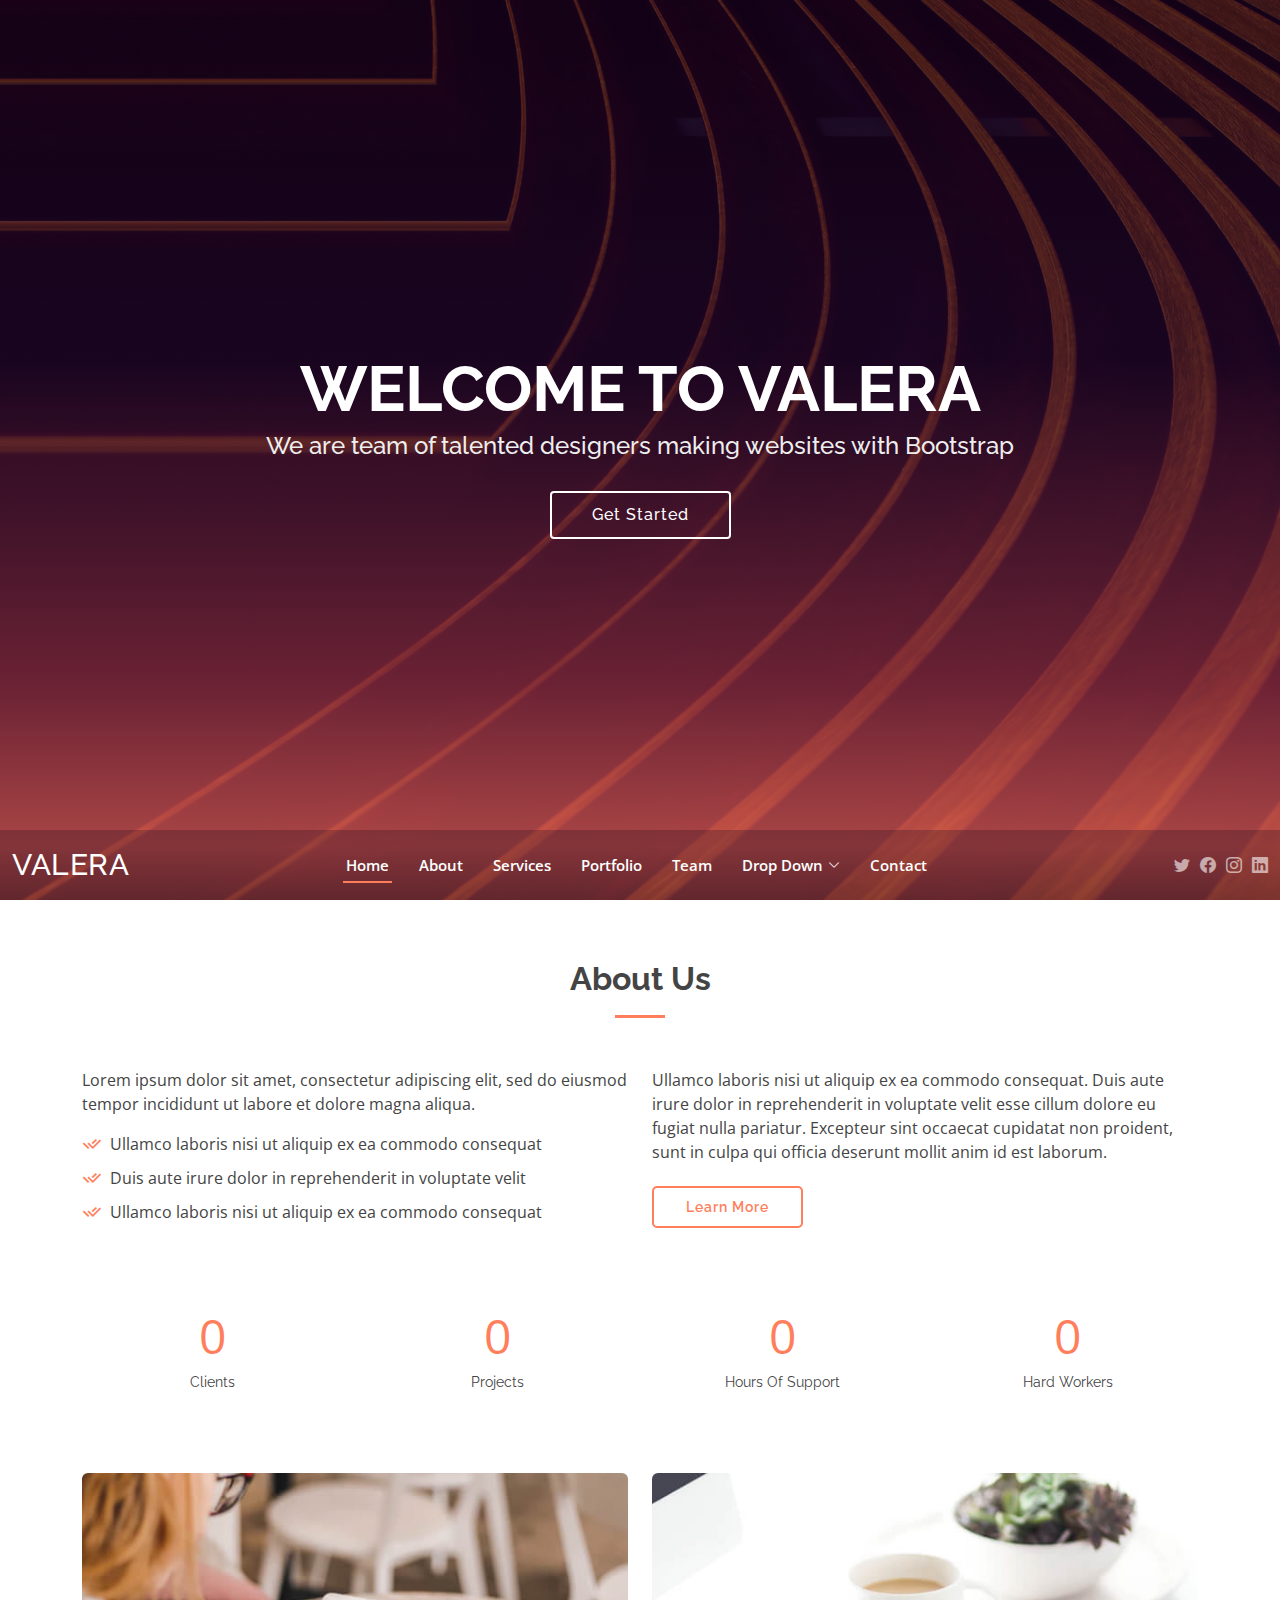
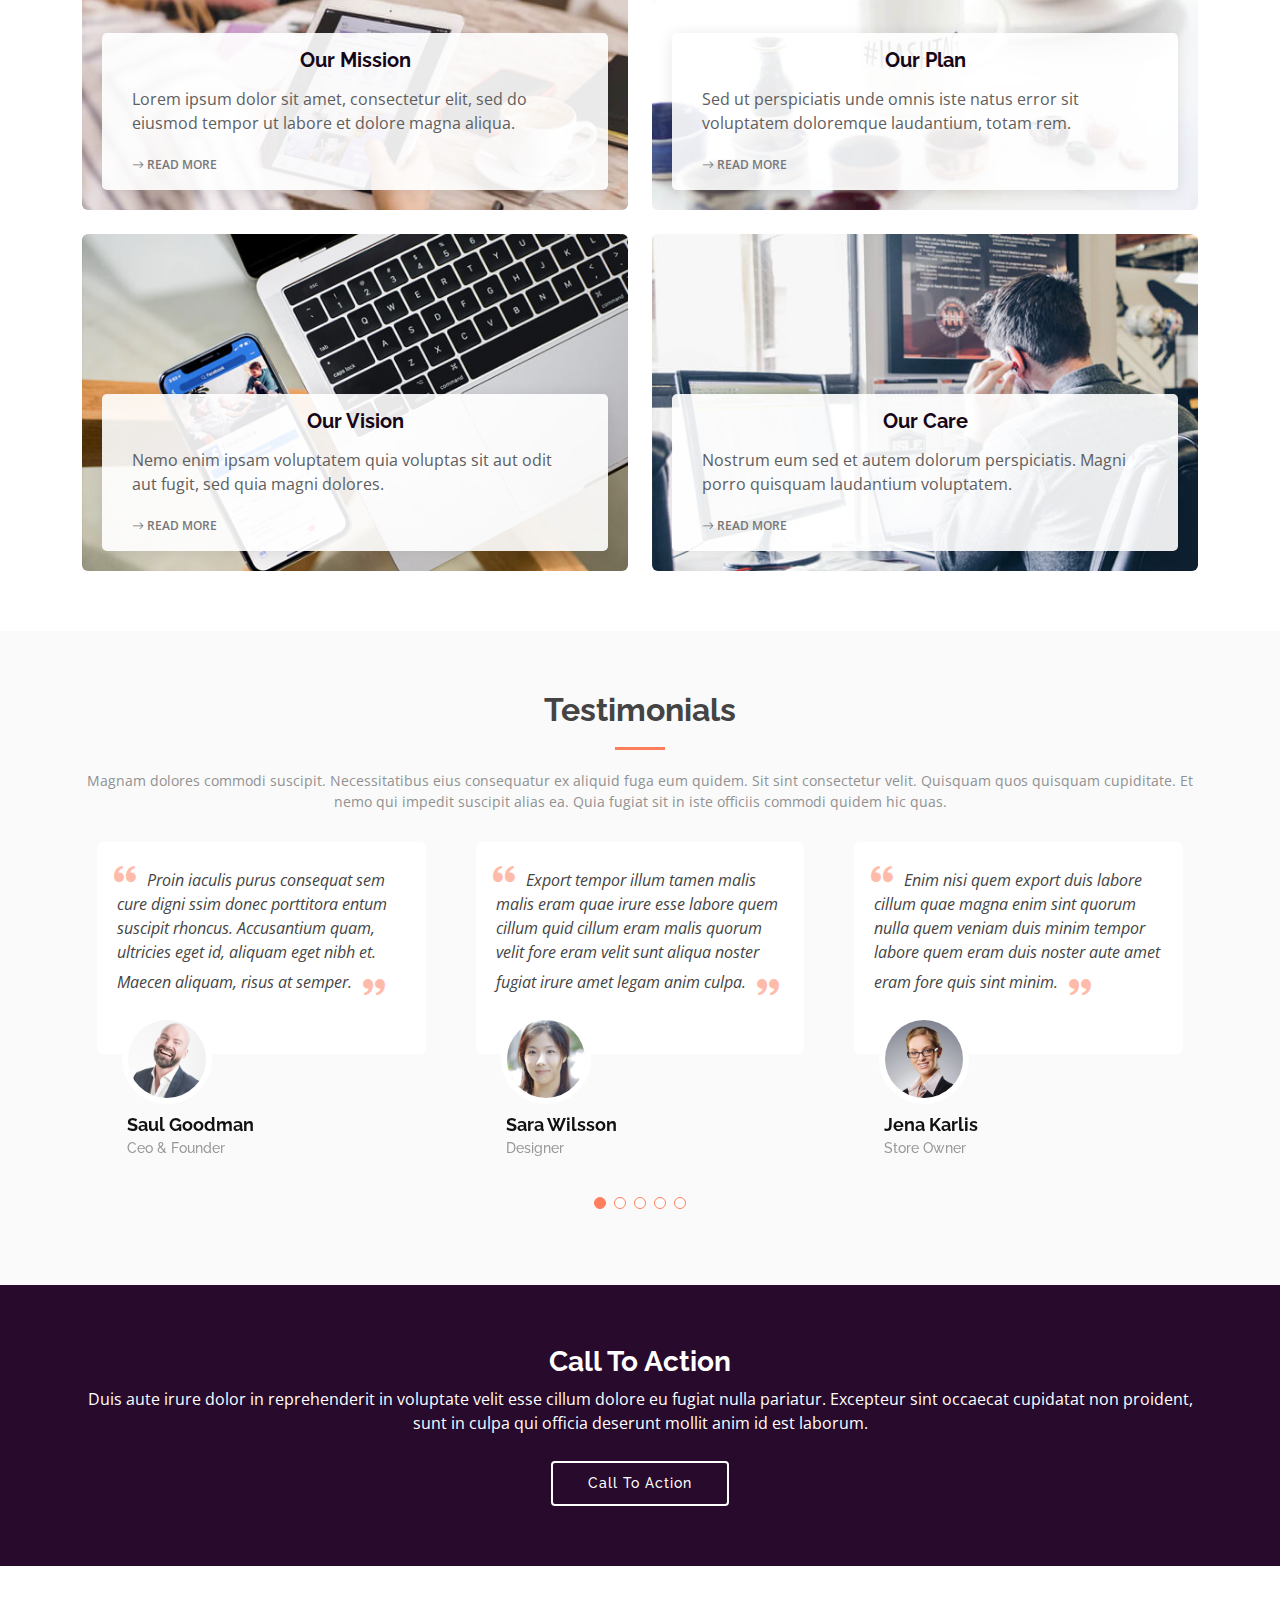
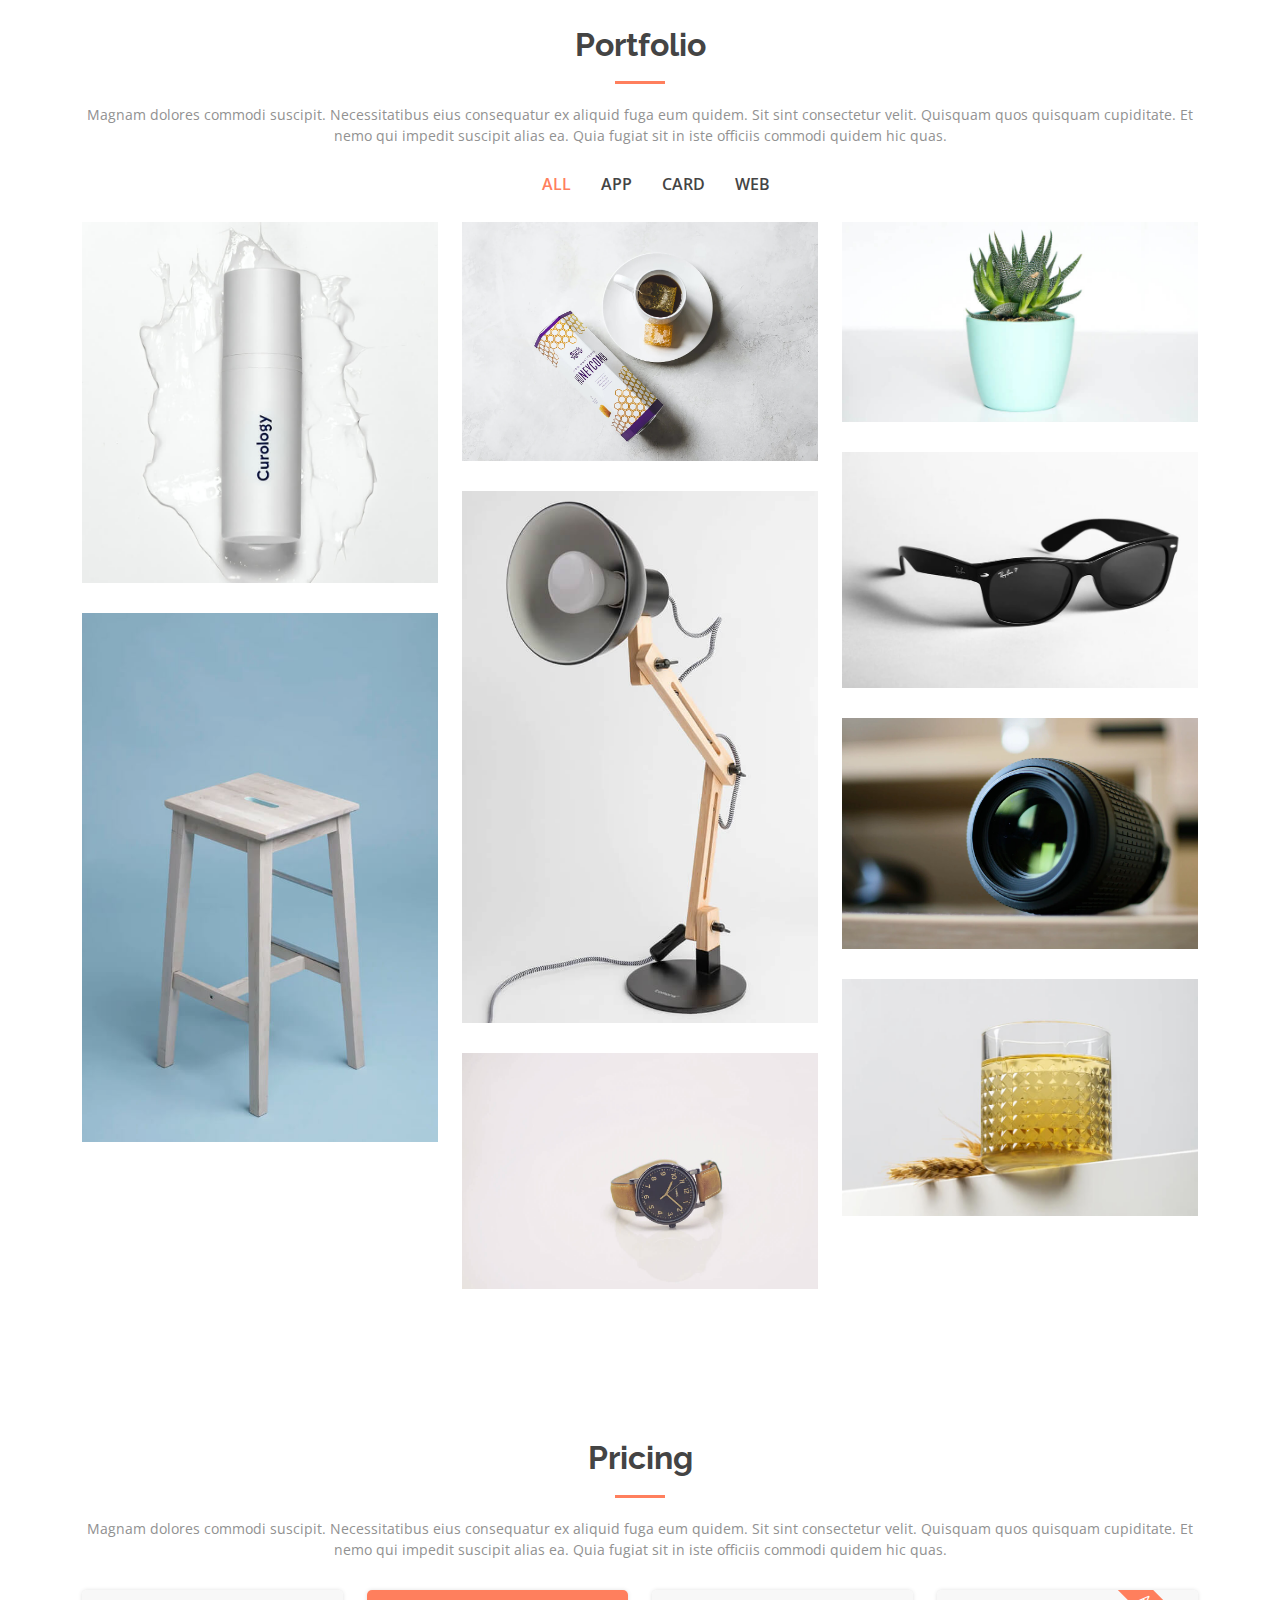
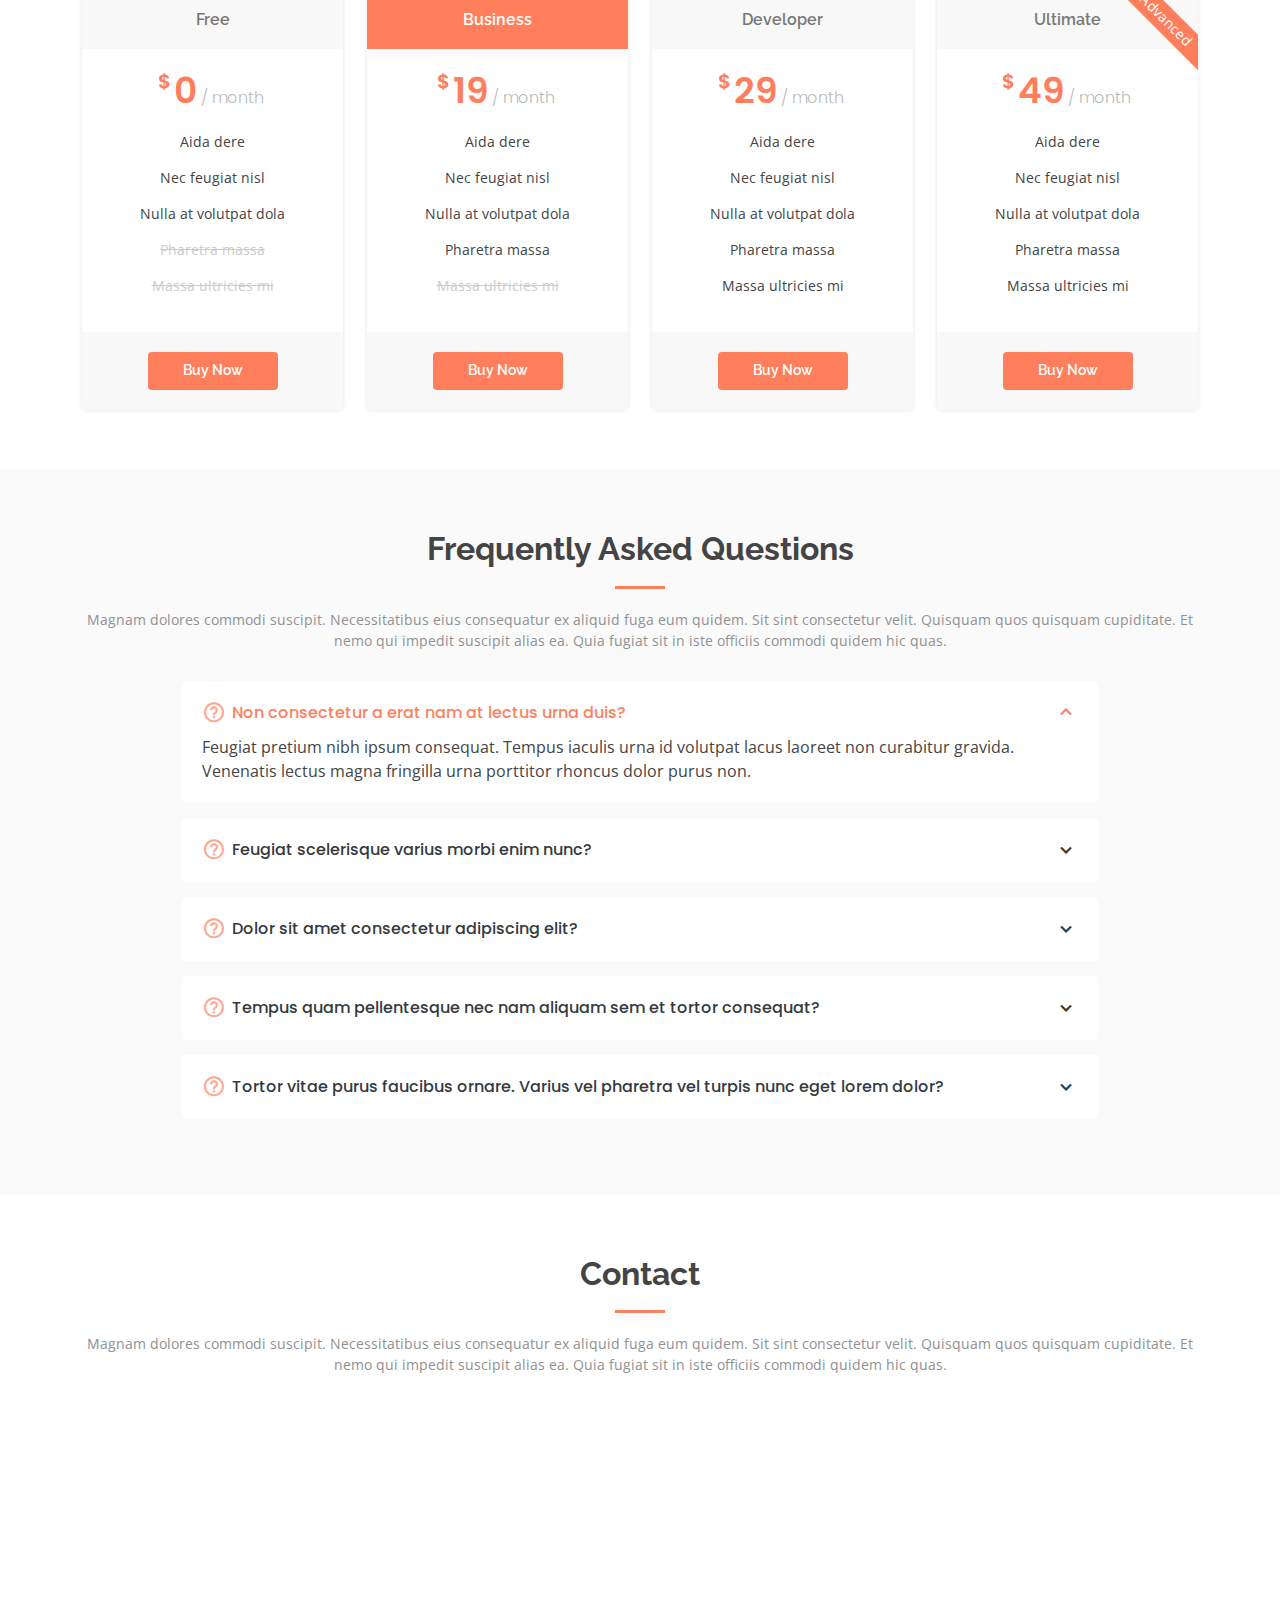
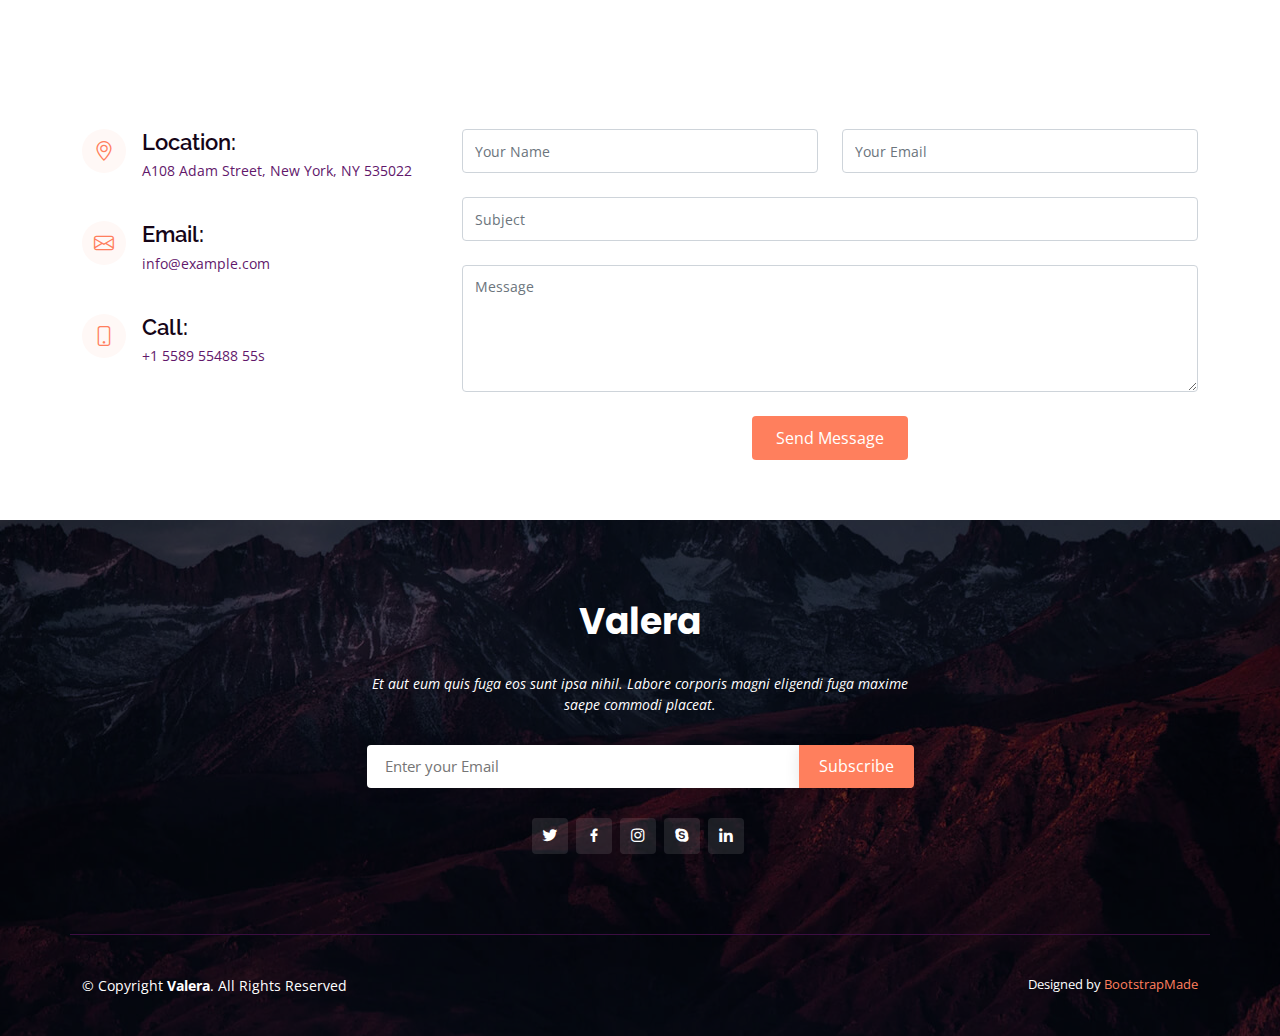
==== commit 544219ae: "modify files team and services" ====
--- a/index.html
+++ b/index.html
@@ -59,7 +59,7 @@
         <ul>
           <li><a class="nav-link scrollto active" href="#hero">Home</a></li>
           <li><a class="nav-link scrollto" href="#about">About</a></li>
-          <li><a class="nav-link scrollto" href="#services">Services</a></li>
+          <li><a class="nav-link scrollto" href="servic.html">Services</a></li>
           <li><a class="nav-link scrollto " href="#portfolio">Portfolio</a></li>
           <li><a class="nav-link scrollto" href="#team">Team</a></li>
           <li class="dropdown"><a href="#"><span>Drop Down</span> <i class="bi bi-chevron-down"></i></a>
@@ -207,99 +207,7 @@
       </div>
     </section><!-- End Our Values Section -->
 
-    <!-- ======= Clients Section ======= -->
-    <section id="clients" class="clients section-bg">
-      <div class="container">
-
-        <div class="row">
-
-          <div class="col-lg-2 col-md-4 col-6 d-flex align-items-center justify-content-center">
-            <img src="assets/img/clients/client-1.png" class="img-fluid" alt="">
-          </div>
-
-          <div class="col-lg-2 col-md-4 col-6 d-flex align-items-center justify-content-center">
-            <img src="assets/img/clients/client-2.png" class="img-fluid" alt="">
-          </div>
-
-          <div class="col-lg-2 col-md-4 col-6 d-flex align-items-center justify-content-center">
-            <img src="assets/img/clients/client-3.png" class="img-fluid" alt="">
-          </div>
-
-          <div class="col-lg-2 col-md-4 col-6 d-flex align-items-center justify-content-center">
-            <img src="assets/img/clients/client-4.png" class="img-fluid" alt="">
-          </div>
-
-          <div class="col-lg-2 col-md-4 col-6 d-flex align-items-center justify-content-center">
-            <img src="assets/img/clients/client-5.png" class="img-fluid" alt="">
-          </div>
-
-          <div class="col-lg-2 col-md-4 col-6 d-flex align-items-center justify-content-center">
-            <img src="assets/img/clients/client-6.png" class="img-fluid" alt="">
-          </div>
-
-        </div>
-
-      </div>
-    </section><!-- End Clients Section -->
-
-    <!-- ======= Services Section ======= -->
-    <section id="services" class="services">
-      <div class="container">
-
-        <div class="section-title">
-          <h2>Services</h2>
-          <p>Magnam dolores commodi suscipit. Necessitatibus eius consequatur ex aliquid fuga eum quidem. Sit sint consectetur velit. Quisquam quos quisquam cupiditate. Et nemo qui impedit suscipit alias ea. Quia fugiat sit in iste officiis commodi quidem hic quas.</p>
-        </div>
-
-        <div class="row">
-          <div class="col-lg-4 col-md-6">
-            <div class="icon-box">
-              <div class="icon"><i class="bi bi-briefcase" style="color: #ff689b;"></i></div>
-              <h4 class="title"><a href="">Lorem Ipsum</a></h4>
-              <p class="description">Voluptatum deleniti atque corrupti quos dolores et quas molestias excepturi sint occaecati cupiditate non provident</p>
-            </div>
-          </div>
-          <div class="col-lg-4 col-md-6 mt-4 mt-md-0">
-            <div class="icon-box">
-              <div class="icon"><i class="bi bi-card-checklist" style="color: #e9bf06;"></i></div>
-              <h4 class="title"><a href="">Dolor Sitema</a></h4>
-              <p class="description">Minim veniam, quis nostrud exercitation ullamco laboris nisi ut aliquip ex ea commodo consequat tarad limino ata</p>
-            </div>
-          </div>
-
-          <div class="col-lg-4 col-md-6 mt-4 mt-lg-0">
-            <div class="icon-box">
-              <div class="icon"><i class="bi bi-bar-chart" style="color: #3fcdc7;"></i></div>
-              <h4 class="title"><a href="">Sed ut perspiciatis</a></h4>
-              <p class="description">Duis aute irure dolor in reprehenderit in voluptate velit esse cillum dolore eu fugiat nulla pariatur</p>
-            </div>
-          </div>
-          <div class="col-lg-4 col-md-6 mt-4">
-            <div class="icon-box">
-              <div class="icon"><i class="bi bi-binoculars" style="color:#41cf2e;"></i></div>
-              <h4 class="title"><a href="">Magni Dolores</a></h4>
-              <p class="description">Excepteur sint occaecat cupidatat non proident, sunt in culpa qui officia deserunt mollit anim id est laborum</p>
-            </div>
-          </div>
-
-          <div class="col-lg-4 col-md-6 mt-4">
-            <div class="icon-box">
-              <div class="icon"><i class="bi bi-brightness-high" style="color: #d6ff22;"></i></div>
-              <h4 class="title"><a href="">Nemo Enim</a></h4>
-              <p class="description">At vero eos et accusamus et iusto odio dignissimos ducimus qui blanditiis praesentium voluptatum deleniti atque</p>
-            </div>
-          </div>
-          <div class="col-lg-4 col-md-6 mt-4">
-            <div class="icon-box">
-              <div class="icon"><i class="bi bi-calendar4-week" style="color: #4680ff;"></i></div>
-              <h4 class="title"><a href="">Eiusmod Tempor</a></h4>
-              <p class="description">Et harum quidem rerum facilis est et expedita distinctio. Nam libero tempore, cum soluta nobis est eligendi</p>
-            </div>
-          </div>
-        </div>
-
-      </div>
-    </section><!-- End Services Section -->
+
 
     <!-- ======= Testimonials Section ======= -->
     <section id="testimonials" class="testimonials section-bg">
@@ -510,94 +418,6 @@
 
       </div>
     </section><!-- End Portfolio Section -->
-
-    <!-- ======= Team Section ======= -->
-    <section id="team" class="team section-bg">
-      <div class="container">
-
-        <div class="section-title">
-          <h2>Team</h2>
-          <p>Magnam dolores commodi suscipit. Necessitatibus eius consequatur ex aliquid fuga eum quidem. Sit sint consectetur velit. Quisquam quos quisquam cupiditate. Et nemo qui impedit suscipit alias ea. Quia fugiat sit in iste officiis commodi quidem hic quas.</p>
-        </div>
-
-        <div class="row">
-
-          <div class="col-lg-3 col-md-6 d-flex align-items-stretch">
-            <div class="member">
-              <div class="member-img">
-                <img src="assets/img/team/team-1.jpg" class="img-fluid" alt="">
-                <div class="social">
-                  <a href=""><i class="bi bi-twitter"></i></a>
-                  <a href=""><i class="bi bi-facebook"></i></a>
-                  <a href=""><i class="bi bi-instagram"></i></a>
-                  <a href=""><i class="bi bi-linkedin"></i></a>
-                </div>
-              </div>
-              <div class="member-info">
-                <h4>Walter White</h4>
-                <span>Chief Executive Officer</span>
-              </div>
-            </div>
-          </div>
-
-          <div class="col-lg-3 col-md-6 d-flex align-items-stretch">
-            <div class="member">
-              <div class="member-img">
-                <img src="assets/img/team/team-2.jpg" class="img-fluid" alt="">
-                <div class="social">
-                  <a href=""><i class="bi bi-twitter"></i></a>
-                  <a href=""><i class="bi bi-facebook"></i></a>
-                  <a href=""><i class="bi bi-instagram"></i></a>
-                  <a href=""><i class="bi bi-linkedin"></i></a>
-                </div>
-              </div>
-              <div class="member-info">
-                <h4>Sarah Jhonson</h4>
-                <span>Product Manager</span>
-              </div>
-            </div>
-          </div>
-
-          <div class="col-lg-3 col-md-6 d-flex align-items-stretch">
-            <div class="member">
-              <div class="member-img">
-                <img src="assets/img/team/team-3.jpg" class="img-fluid" alt="">
-                <div class="social">
-                  <a href=""><i class="bi bi-twitter"></i></a>
-                  <a href=""><i class="bi bi-facebook"></i></a>
-                  <a href=""><i class="bi bi-instagram"></i></a>
-                  <a href=""><i class="bi bi-linkedin"></i></a>
-                </div>
-              </div>
-              <div class="member-info">
-                <h4>William Anderson</h4>
-                <span>CTO</span>
-              </div>
-            </div>
-          </div>
-
-          <div class="col-lg-3 col-md-6 d-flex align-items-stretch">
-            <div class="member">
-              <div class="member-img">
-                <img src="assets/img/team/team-4.jpg" class="img-fluid" alt="">
-                <div class="social">
-                  <a href=""><i class="bi bi-twitter"></i></a>
-                  <a href=""><i class="bi bi-facebook"></i></a>
-                  <a href=""><i class="bi bi-instagram"></i></a>
-                  <a href=""><i class="bi bi-linkedin"></i></a>
-                </div>
-              </div>
-              <div class="member-info">
-                <h4>Amanda Jepson</h4>
-                <span>Accountant</span>
-              </div>
-            </div>
-          </div>
-
-        </div>
-
-      </div>
-    </section><!-- End Team Section -->
 
     <!-- ======= Pricing Section ======= -->
     <section id="pricing" class="pricing">
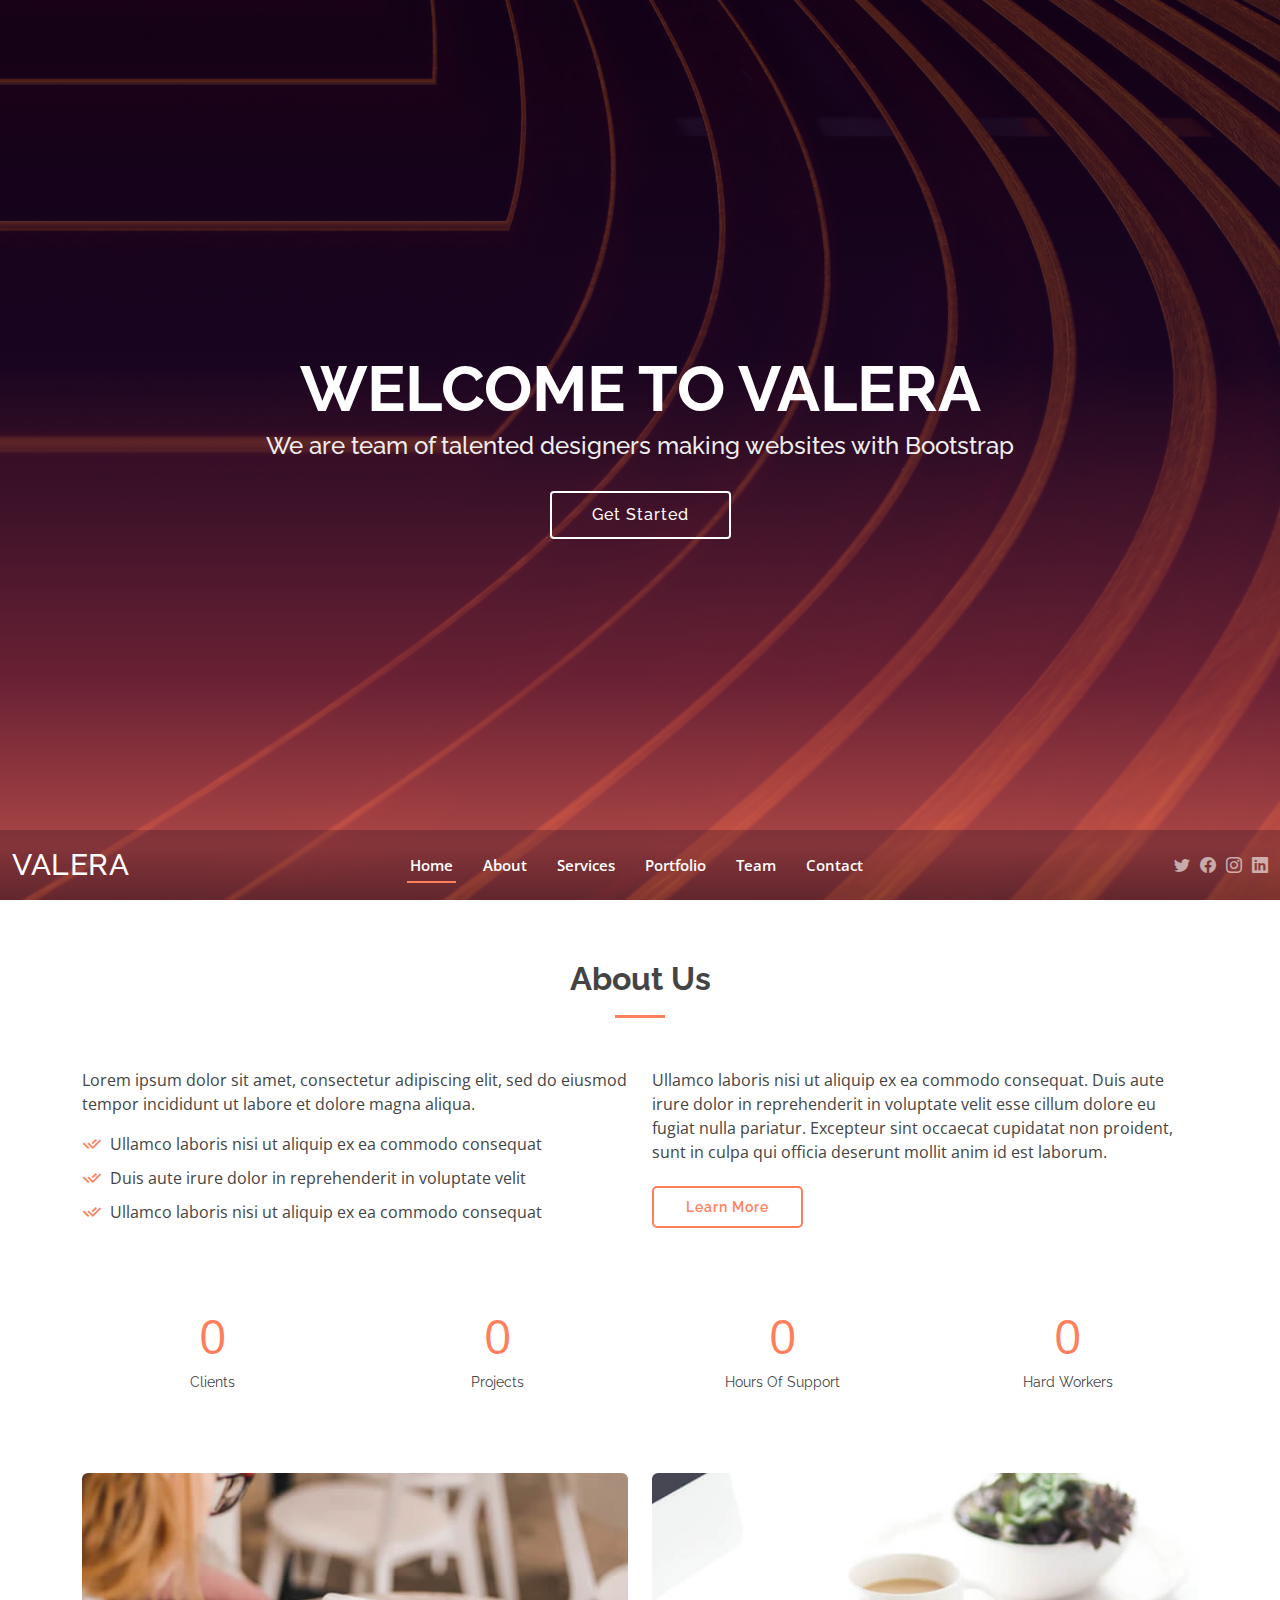
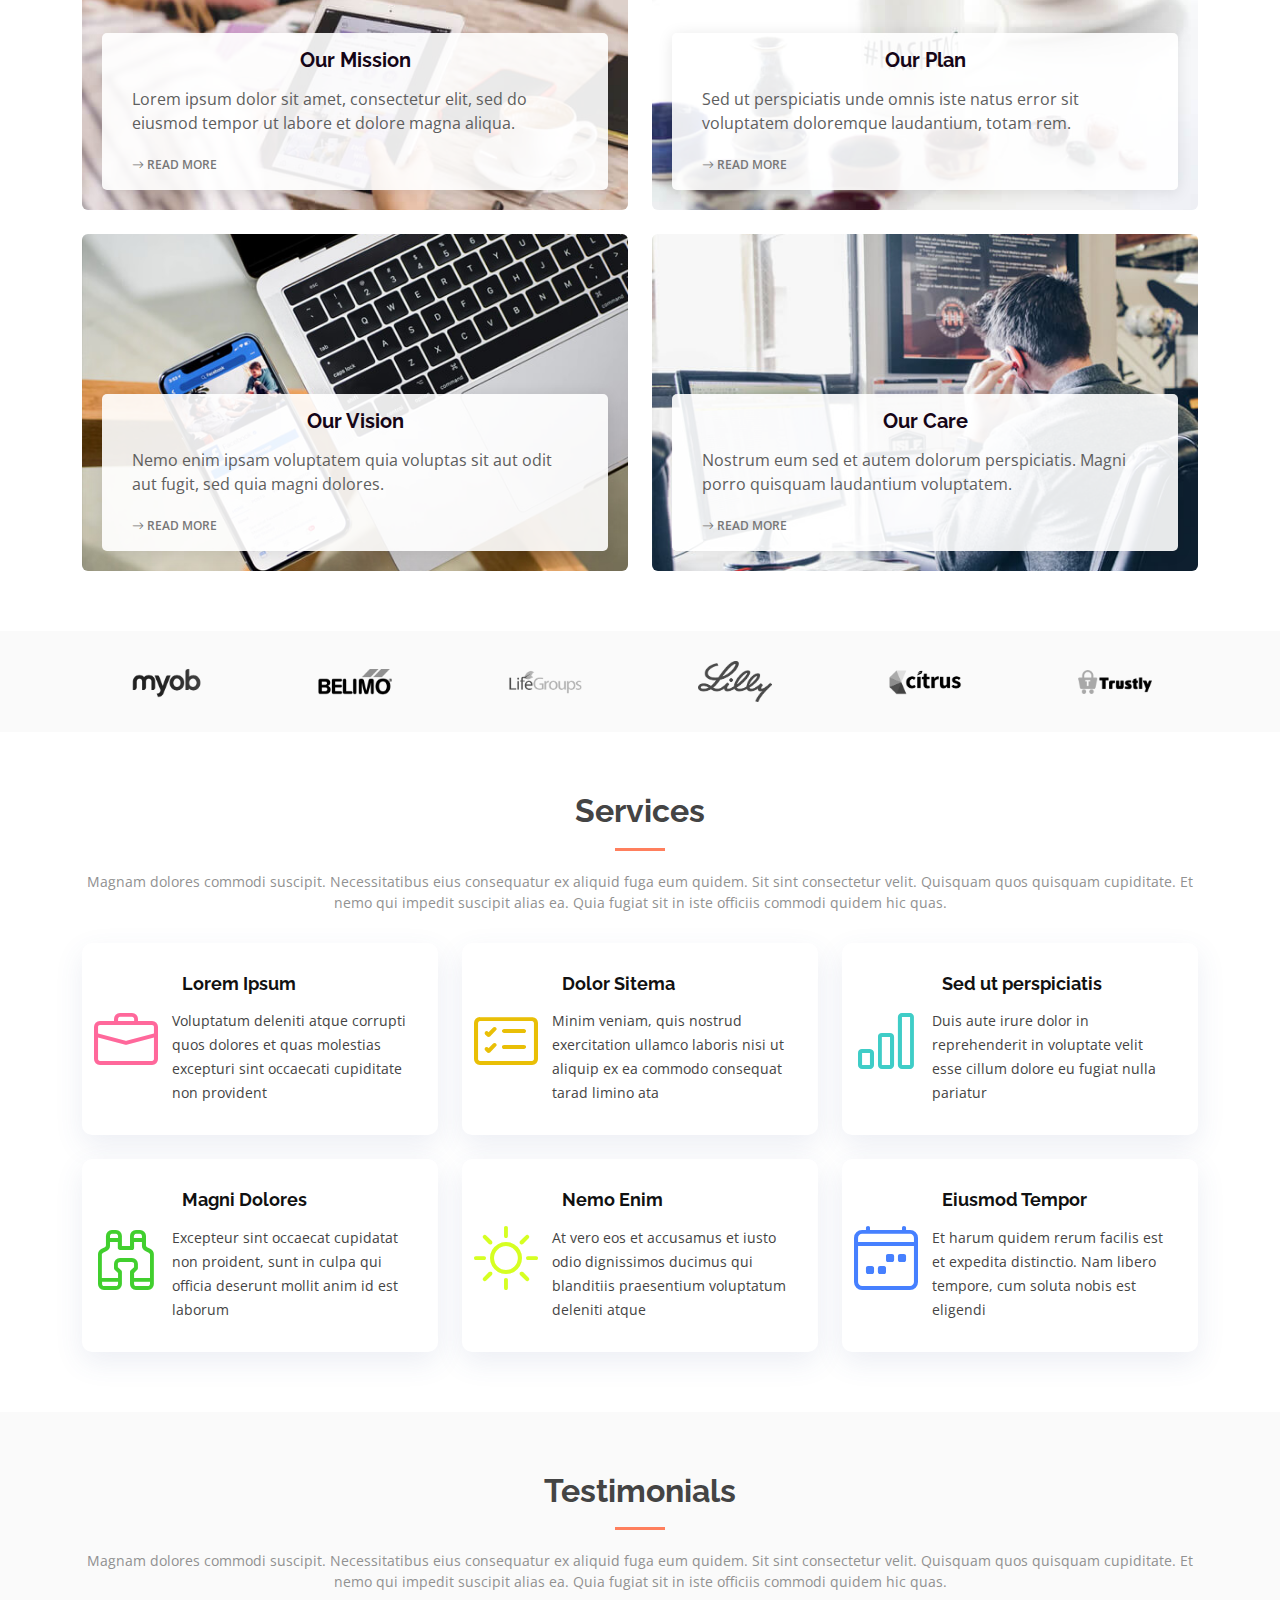
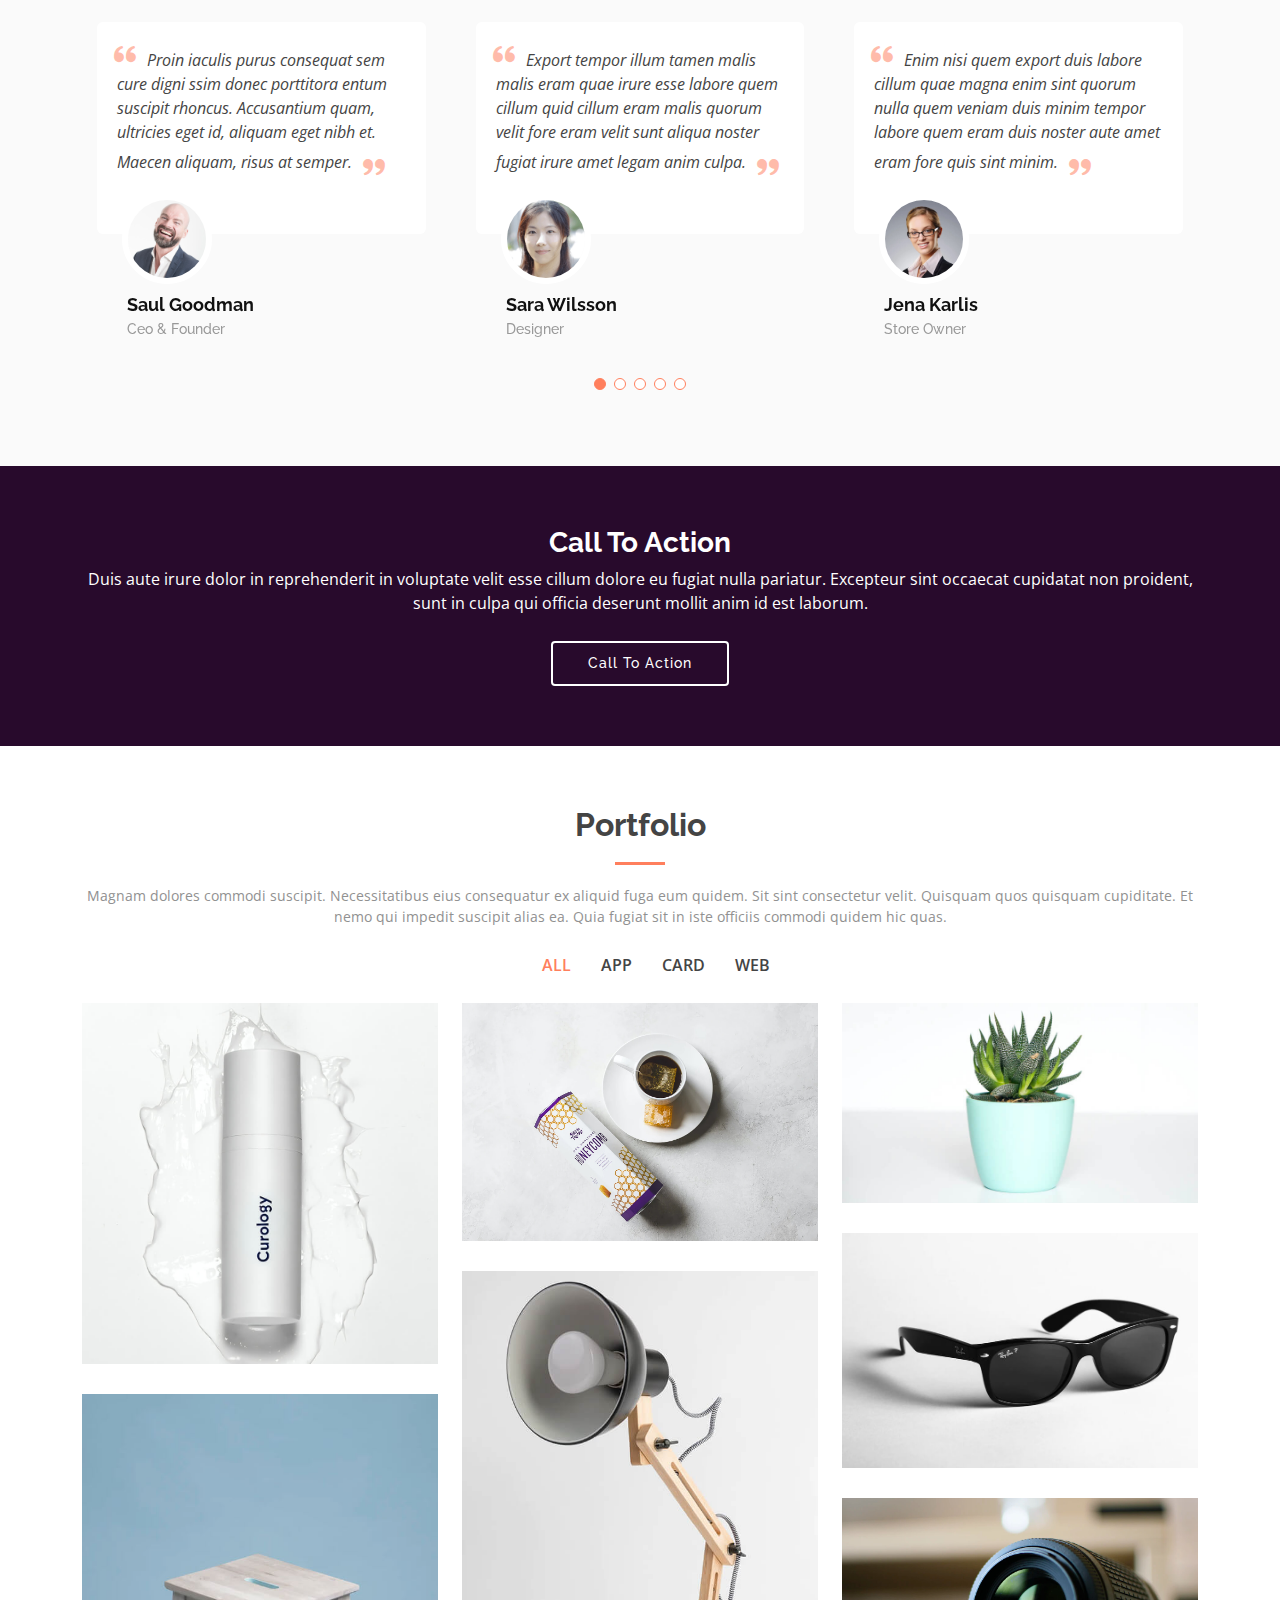
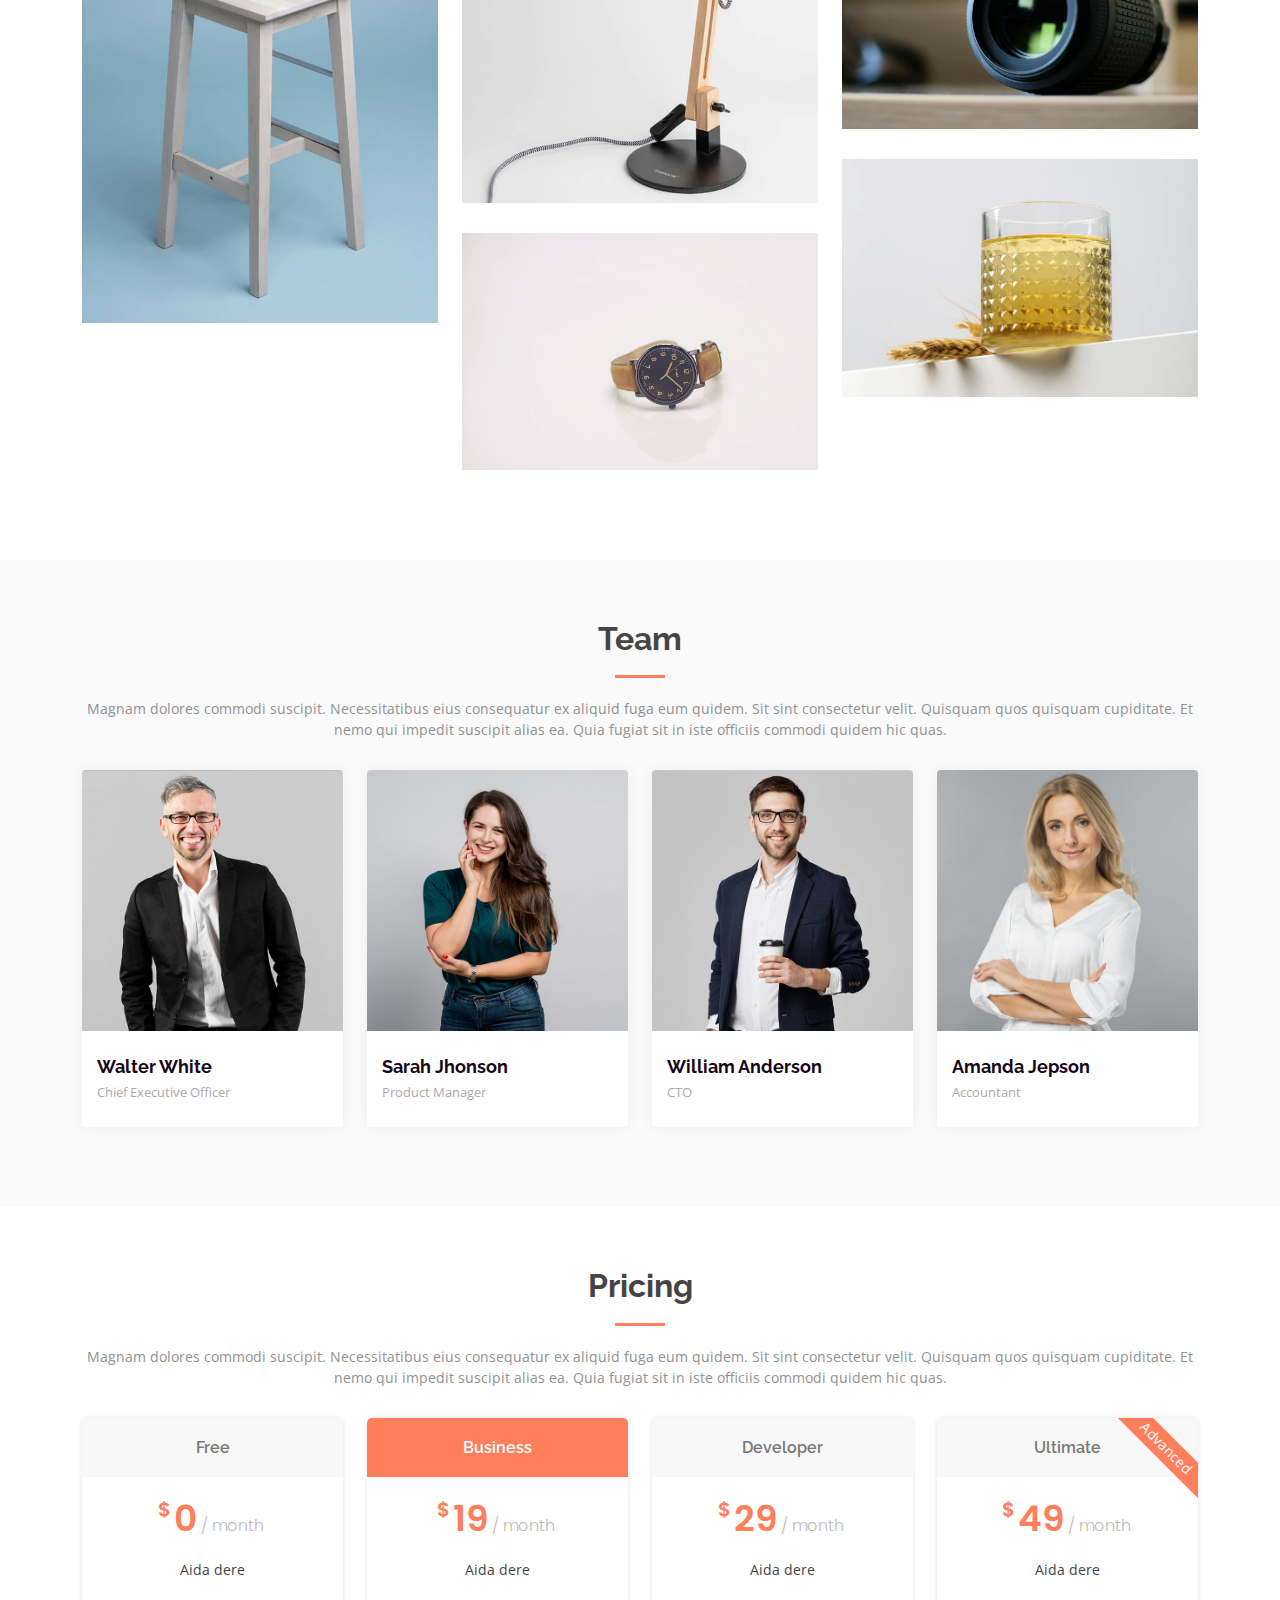
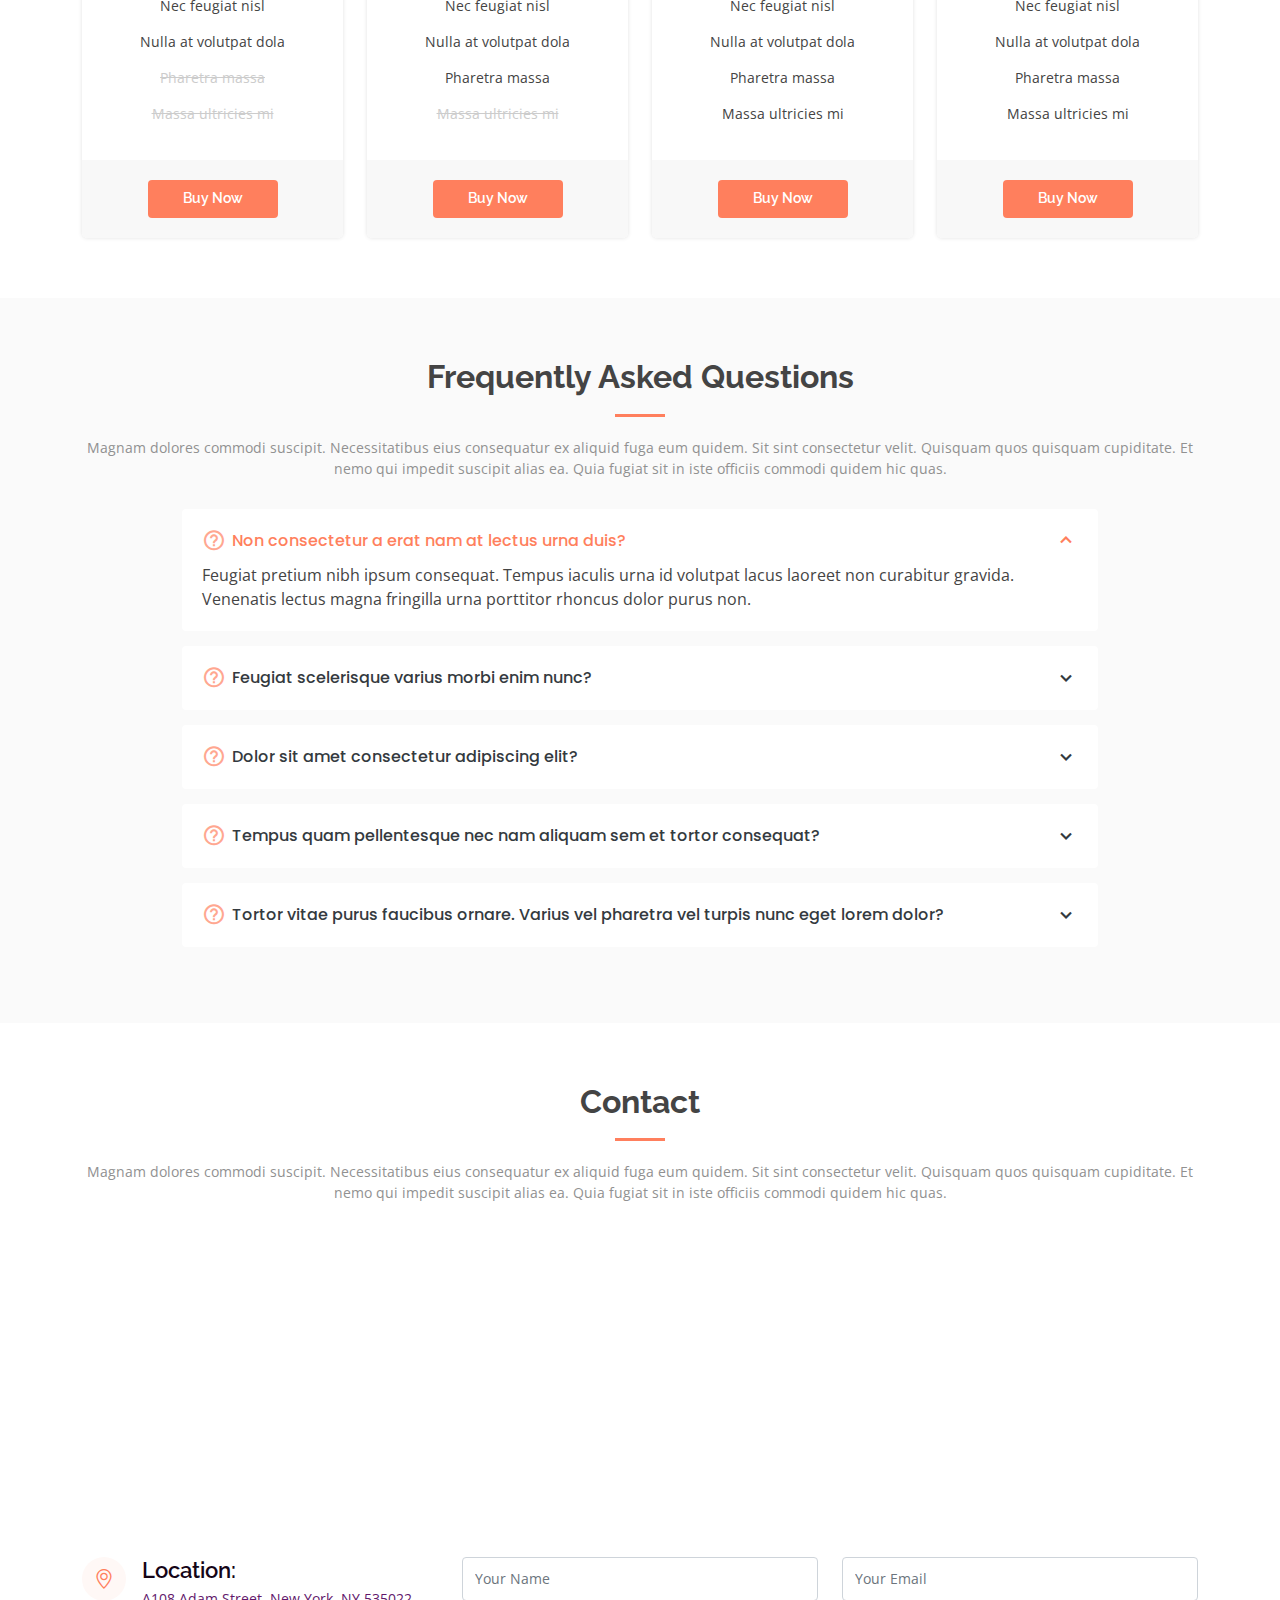
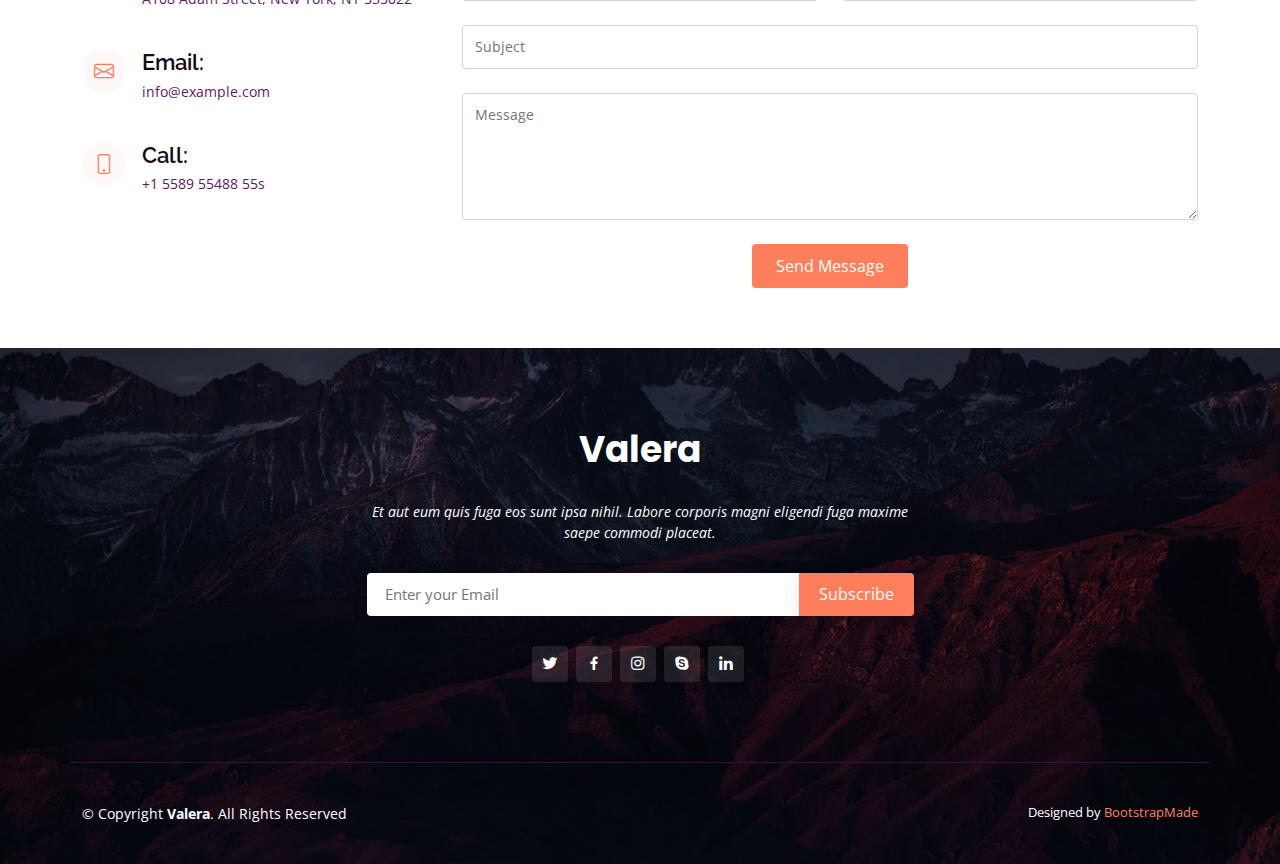
==== commit b7f5c099: "supression et redirection" ====
--- a/index.html
+++ b/index.html
@@ -57,28 +57,12 @@
 
       <nav id="navbar" class="navbar order-last order-lg-0">
         <ul>
-          <li><a class="nav-link scrollto active" href="#hero">Home</a></li>
+          <li><a class="nav-link scrollto active" href="index.html">Home</a></li>
           <li><a class="nav-link scrollto" href="#about">About</a></li>
-          <li><a class="nav-link scrollto" href="servic.html">Services</a></li>
-          <li><a class="nav-link scrollto " href="#portfolio">Portfolio</a></li>
+          <li><a class="nav-link scrollto" href="#services">Services</a></li>
+          <li><a class="nav-link scrollto " href="portfolio.html">Portfolio</a></li>
           <li><a class="nav-link scrollto" href="#team">Team</a></li>
-          <li class="dropdown"><a href="#"><span>Drop Down</span> <i class="bi bi-chevron-down"></i></a>
-            <ul>
-              <li><a href="#">Drop Down 1</a></li>
-              <li class="dropdown"><a href="#"><span>Deep Drop Down</span> <i class="bi bi-chevron-right"></i></a>
-                <ul>
-                  <li><a href="#">Deep Drop Down 1</a></li>
-                  <li><a href="#">Deep Drop Down 2</a></li>
-                  <li><a href="#">Deep Drop Down 3</a></li>
-                  <li><a href="#">Deep Drop Down 4</a></li>
-                  <li><a href="#">Deep Drop Down 5</a></li>
-                </ul>
-              </li>
-              <li><a href="#">Drop Down 2</a></li>
-              <li><a href="#">Drop Down 3</a></li>
-              <li><a href="#">Drop Down 4</a></li>
-            </ul>
-          </li>
+          
           <li><a class="nav-link scrollto" href="#contact">Contact</a></li>
         </ul>
         <i class="bi bi-list mobile-nav-toggle"></i>
@@ -207,7 +191,99 @@
       </div>
     </section><!-- End Our Values Section -->
 
-
+    <!-- ======= Clients Section ======= -->
+    <section id="clients" class="clients section-bg">
+      <div class="container">
+
+        <div class="row">
+
+          <div class="col-lg-2 col-md-4 col-6 d-flex align-items-center justify-content-center">
+            <img src="assets/img/clients/client-1.png" class="img-fluid" alt="">
+          </div>
+
+          <div class="col-lg-2 col-md-4 col-6 d-flex align-items-center justify-content-center">
+            <img src="assets/img/clients/client-2.png" class="img-fluid" alt="">
+          </div>
+
+          <div class="col-lg-2 col-md-4 col-6 d-flex align-items-center justify-content-center">
+            <img src="assets/img/clients/client-3.png" class="img-fluid" alt="">
+          </div>
+
+          <div class="col-lg-2 col-md-4 col-6 d-flex align-items-center justify-content-center">
+            <img src="assets/img/clients/client-4.png" class="img-fluid" alt="">
+          </div>
+
+          <div class="col-lg-2 col-md-4 col-6 d-flex align-items-center justify-content-center">
+            <img src="assets/img/clients/client-5.png" class="img-fluid" alt="">
+          </div>
+
+          <div class="col-lg-2 col-md-4 col-6 d-flex align-items-center justify-content-center">
+            <img src="assets/img/clients/client-6.png" class="img-fluid" alt="">
+          </div>
+
+        </div>
+
+      </div>
+    </section><!-- End Clients Section -->
+
+    <!-- ======= Services Section ======= -->
+    <section id="services" class="services">
+      <div class="container">
+
+        <div class="section-title">
+          <h2>Services</h2>
+          <p>Magnam dolores commodi suscipit. Necessitatibus eius consequatur ex aliquid fuga eum quidem. Sit sint consectetur velit. Quisquam quos quisquam cupiditate. Et nemo qui impedit suscipit alias ea. Quia fugiat sit in iste officiis commodi quidem hic quas.</p>
+        </div>
+
+        <div class="row">
+          <div class="col-lg-4 col-md-6">
+            <div class="icon-box">
+              <div class="icon"><i class="bi bi-briefcase" style="color: #ff689b;"></i></div>
+              <h4 class="title"><a href="">Lorem Ipsum</a></h4>
+              <p class="description">Voluptatum deleniti atque corrupti quos dolores et quas molestias excepturi sint occaecati cupiditate non provident</p>
+            </div>
+          </div>
+          <div class="col-lg-4 col-md-6 mt-4 mt-md-0">
+            <div class="icon-box">
+              <div class="icon"><i class="bi bi-card-checklist" style="color: #e9bf06;"></i></div>
+              <h4 class="title"><a href="">Dolor Sitema</a></h4>
+              <p class="description">Minim veniam, quis nostrud exercitation ullamco laboris nisi ut aliquip ex ea commodo consequat tarad limino ata</p>
+            </div>
+          </div>
+
+          <div class="col-lg-4 col-md-6 mt-4 mt-lg-0">
+            <div class="icon-box">
+              <div class="icon"><i class="bi bi-bar-chart" style="color: #3fcdc7;"></i></div>
+              <h4 class="title"><a href="">Sed ut perspiciatis</a></h4>
+              <p class="description">Duis aute irure dolor in reprehenderit in voluptate velit esse cillum dolore eu fugiat nulla pariatur</p>
+            </div>
+          </div>
+          <div class="col-lg-4 col-md-6 mt-4">
+            <div class="icon-box">
+              <div class="icon"><i class="bi bi-binoculars" style="color:#41cf2e;"></i></div>
+              <h4 class="title"><a href="">Magni Dolores</a></h4>
+              <p class="description">Excepteur sint occaecat cupidatat non proident, sunt in culpa qui officia deserunt mollit anim id est laborum</p>
+            </div>
+          </div>
+
+          <div class="col-lg-4 col-md-6 mt-4">
+            <div class="icon-box">
+              <div class="icon"><i class="bi bi-brightness-high" style="color: #d6ff22;"></i></div>
+              <h4 class="title"><a href="">Nemo Enim</a></h4>
+              <p class="description">At vero eos et accusamus et iusto odio dignissimos ducimus qui blanditiis praesentium voluptatum deleniti atque</p>
+            </div>
+          </div>
+          <div class="col-lg-4 col-md-6 mt-4">
+            <div class="icon-box">
+              <div class="icon"><i class="bi bi-calendar4-week" style="color: #4680ff;"></i></div>
+              <h4 class="title"><a href="">Eiusmod Tempor</a></h4>
+              <p class="description">Et harum quidem rerum facilis est et expedita distinctio. Nam libero tempore, cum soluta nobis est eligendi</p>
+            </div>
+          </div>
+        </div>
+
+      </div>
+    </section><!-- End Services Section -->
 
     <!-- ======= Testimonials Section ======= -->
     <section id="testimonials" class="testimonials section-bg">
@@ -418,6 +494,94 @@
 
       </div>
     </section><!-- End Portfolio Section -->
+
+    <!-- ======= Team Section ======= -->
+    <section id="team" class="team section-bg">
+      <div class="container">
+
+        <div class="section-title">
+          <h2>Team</h2>
+          <p>Magnam dolores commodi suscipit. Necessitatibus eius consequatur ex aliquid fuga eum quidem. Sit sint consectetur velit. Quisquam quos quisquam cupiditate. Et nemo qui impedit suscipit alias ea. Quia fugiat sit in iste officiis commodi quidem hic quas.</p>
+        </div>
+
+        <div class="row">
+
+          <div class="col-lg-3 col-md-6 d-flex align-items-stretch">
+            <div class="member">
+              <div class="member-img">
+                <img src="assets/img/team/team-1.jpg" class="img-fluid" alt="">
+                <div class="social">
+                  <a href=""><i class="bi bi-twitter"></i></a>
+                  <a href=""><i class="bi bi-facebook"></i></a>
+                  <a href=""><i class="bi bi-instagram"></i></a>
+                  <a href=""><i class="bi bi-linkedin"></i></a>
+                </div>
+              </div>
+              <div class="member-info">
+                <h4>Walter White</h4>
+                <span>Chief Executive Officer</span>
+              </div>
+            </div>
+          </div>
+
+          <div class="col-lg-3 col-md-6 d-flex align-items-stretch">
+            <div class="member">
+              <div class="member-img">
+                <img src="assets/img/team/team-2.jpg" class="img-fluid" alt="">
+                <div class="social">
+                  <a href=""><i class="bi bi-twitter"></i></a>
+                  <a href=""><i class="bi bi-facebook"></i></a>
+                  <a href=""><i class="bi bi-instagram"></i></a>
+                  <a href=""><i class="bi bi-linkedin"></i></a>
+                </div>
+              </div>
+              <div class="member-info">
+                <h4>Sarah Jhonson</h4>
+                <span>Product Manager</span>
+              </div>
+            </div>
+          </div>
+
+          <div class="col-lg-3 col-md-6 d-flex align-items-stretch">
+            <div class="member">
+              <div class="member-img">
+                <img src="assets/img/team/team-3.jpg" class="img-fluid" alt="">
+                <div class="social">
+                  <a href=""><i class="bi bi-twitter"></i></a>
+                  <a href=""><i class="bi bi-facebook"></i></a>
+                  <a href=""><i class="bi bi-instagram"></i></a>
+                  <a href=""><i class="bi bi-linkedin"></i></a>
+                </div>
+              </div>
+              <div class="member-info">
+                <h4>William Anderson</h4>
+                <span>CTO</span>
+              </div>
+            </div>
+          </div>
+
+          <div class="col-lg-3 col-md-6 d-flex align-items-stretch">
+            <div class="member">
+              <div class="member-img">
+                <img src="assets/img/team/team-4.jpg" class="img-fluid" alt="">
+                <div class="social">
+                  <a href=""><i class="bi bi-twitter"></i></a>
+                  <a href=""><i class="bi bi-facebook"></i></a>
+                  <a href=""><i class="bi bi-instagram"></i></a>
+                  <a href=""><i class="bi bi-linkedin"></i></a>
+                </div>
+              </div>
+              <div class="member-info">
+                <h4>Amanda Jepson</h4>
+                <span>Accountant</span>
+              </div>
+            </div>
+          </div>
+
+        </div>
+
+      </div>
+    </section><!-- End Team Section -->
 
     <!-- ======= Pricing Section ======= -->
     <section id="pricing" class="pricing">
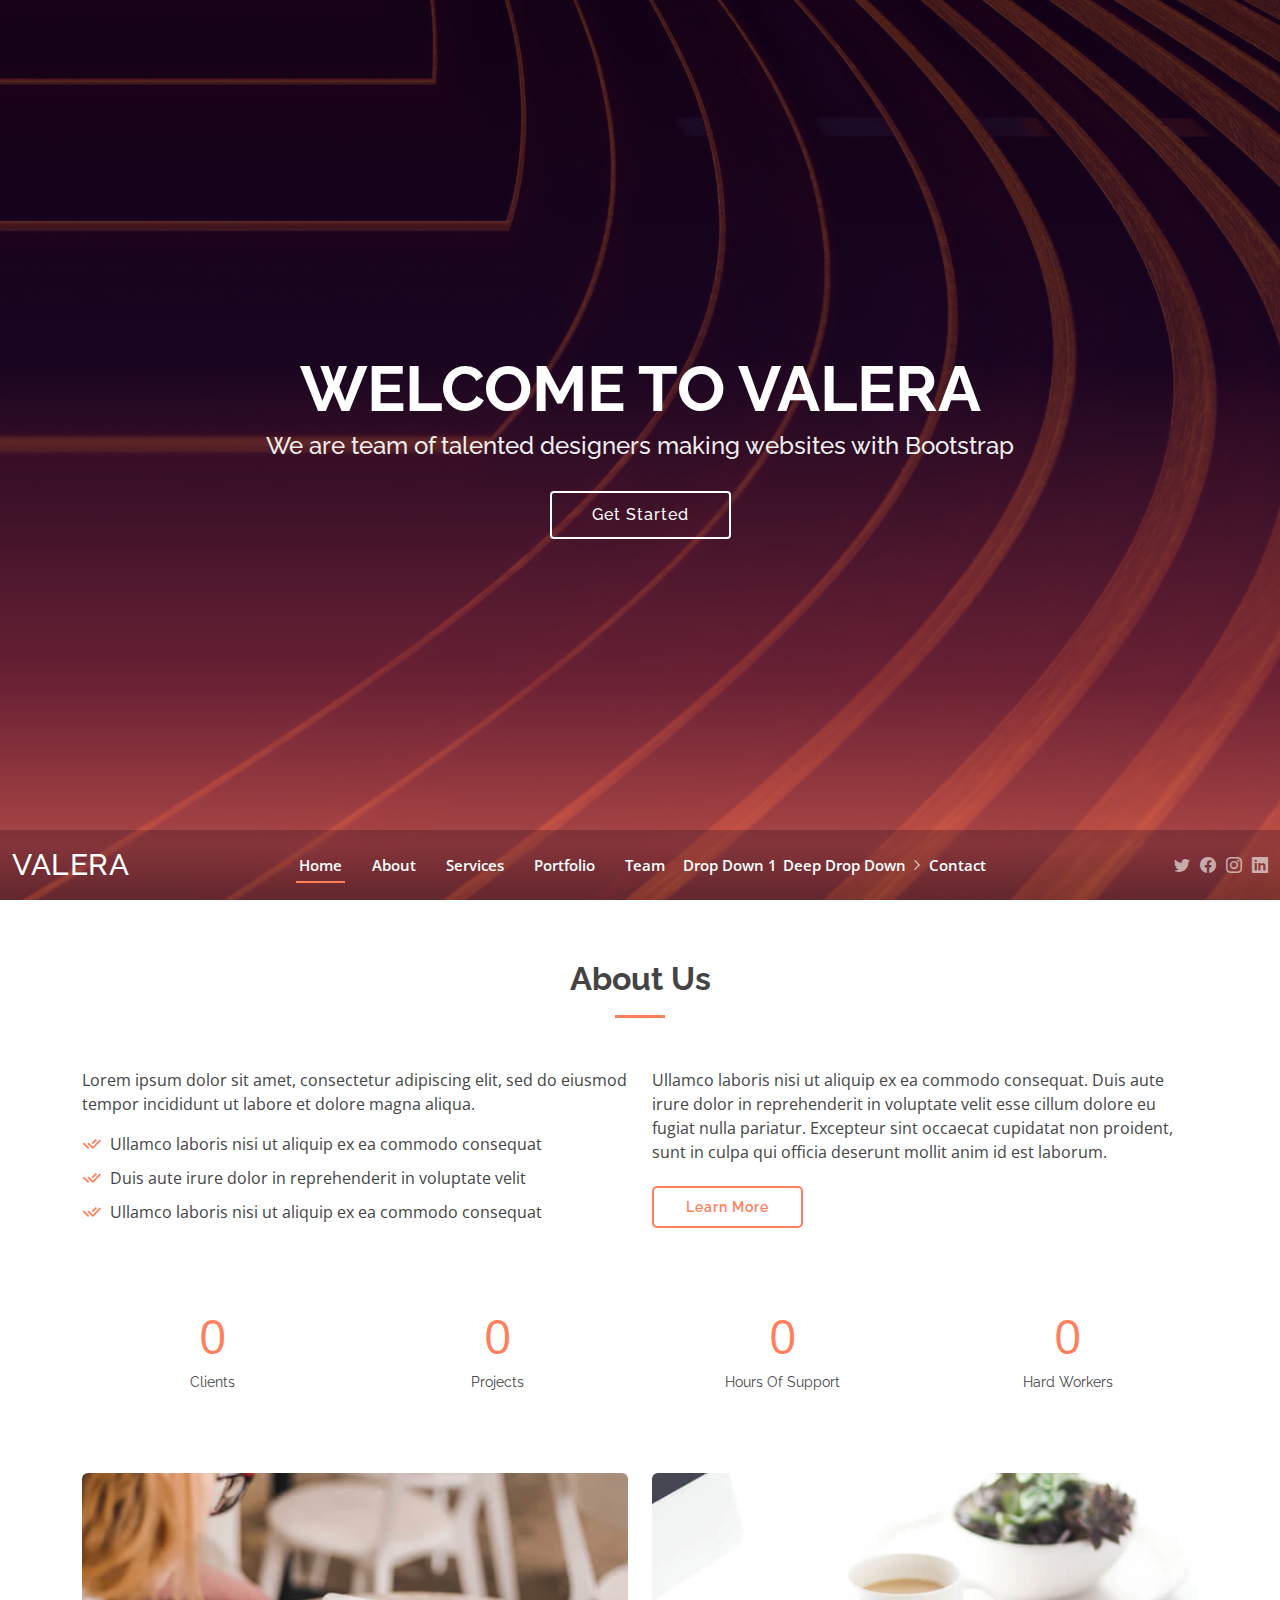
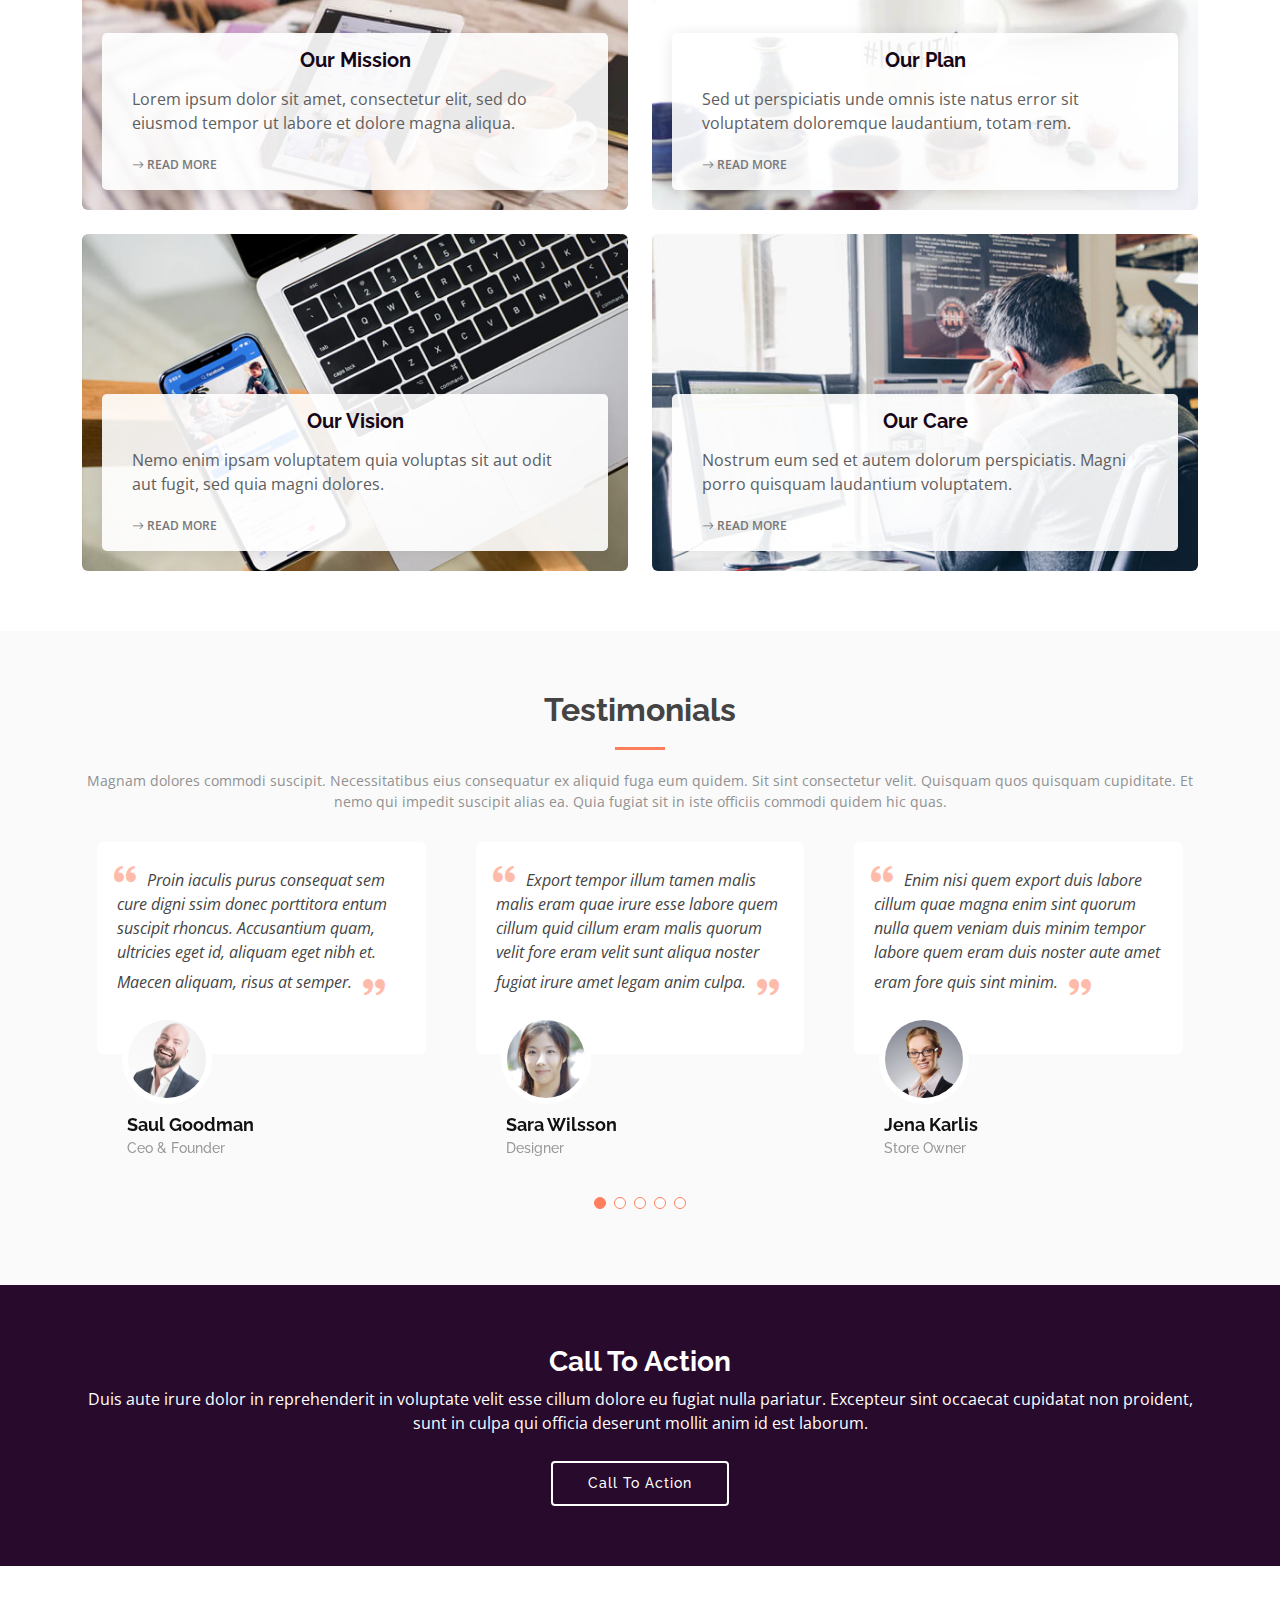
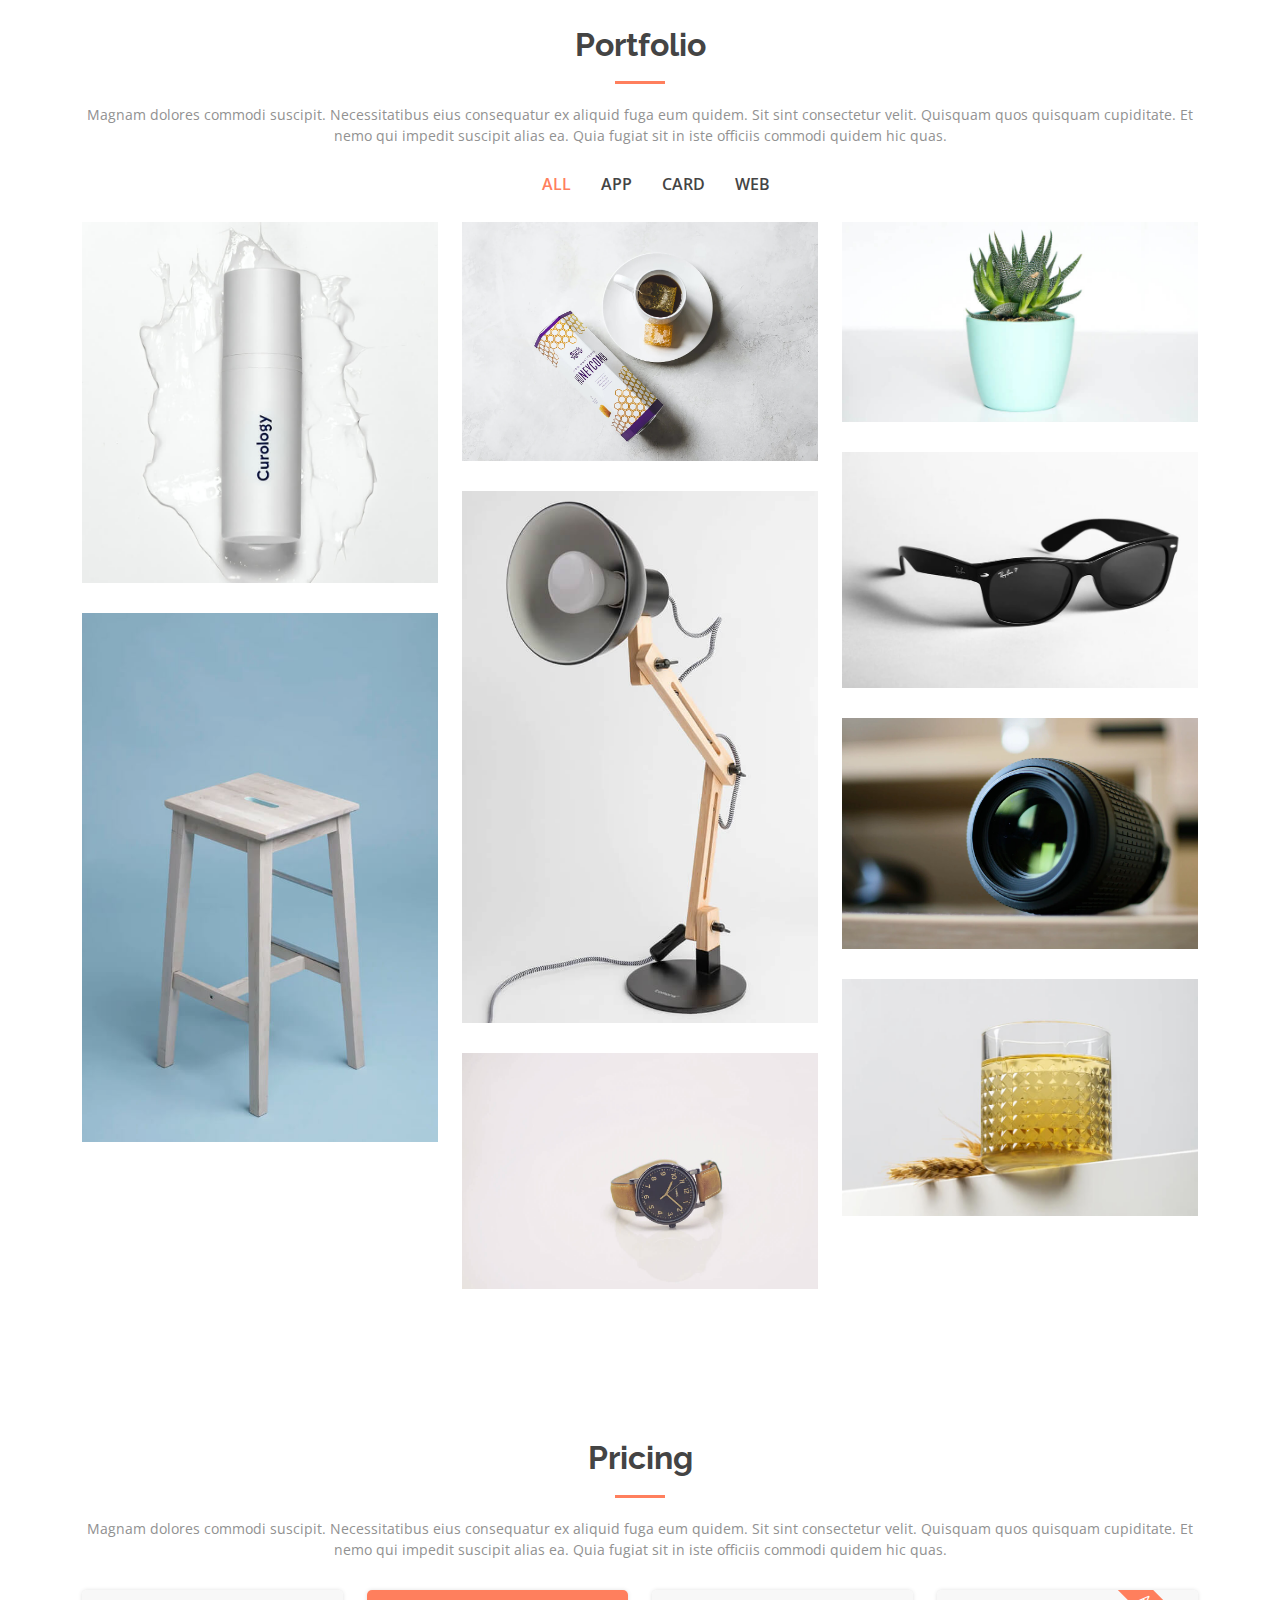
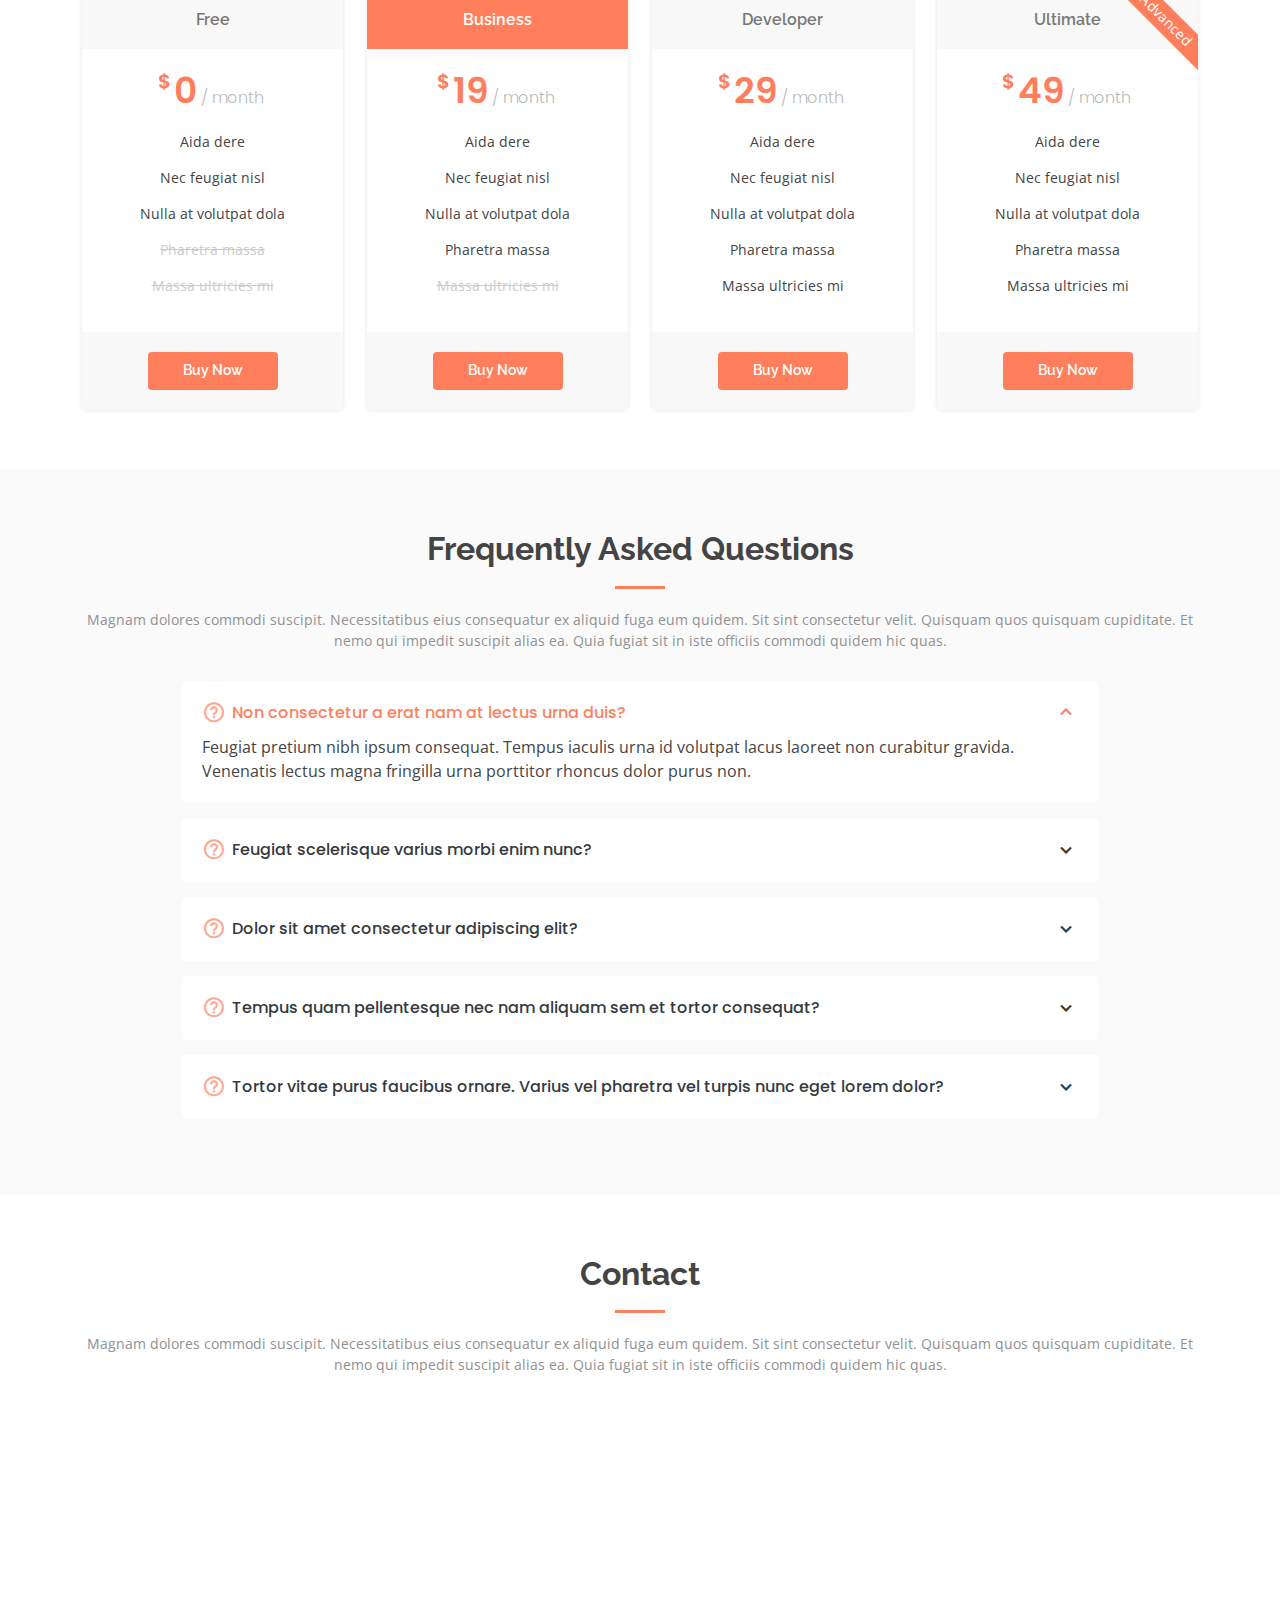
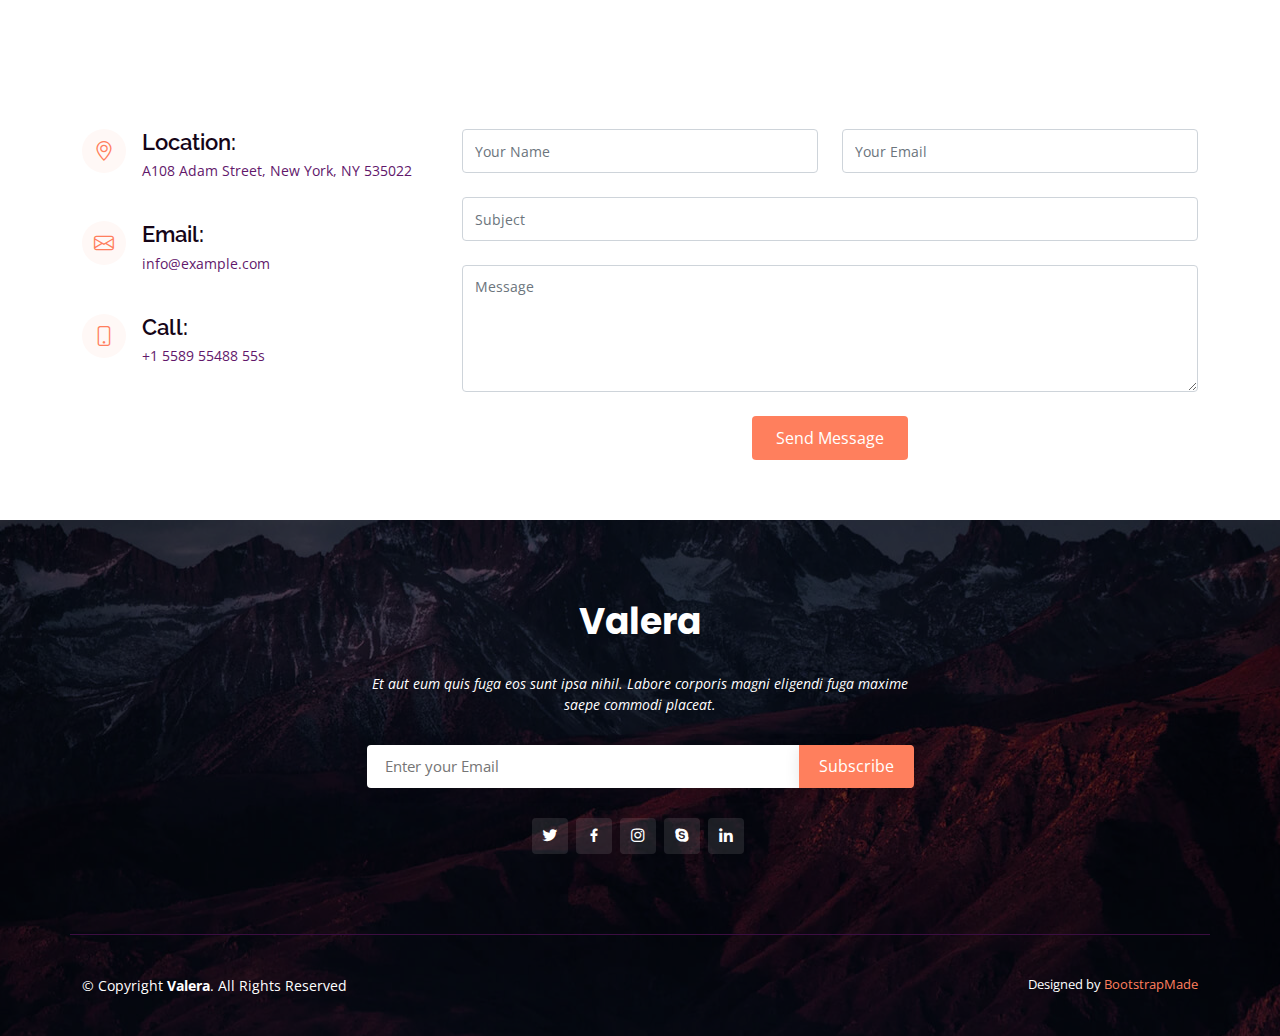
==== commit ee8283f9: "modify navbar, delet drop down and change the link between pages" ====
--- a/index.html
+++ b/index.html
@@ -57,12 +57,16 @@
 
       <nav id="navbar" class="navbar order-last order-lg-0">
         <ul>
-          <li><a class="nav-link scrollto active" href="index.html">Home</a></li>
+          <li><a class="nav-link scrollto active" href="#hero">Home</a></li>
           <li><a class="nav-link scrollto" href="#about">About</a></li>
-          <li><a class="nav-link scrollto" href="#services">Services</a></li>
-          <li><a class="nav-link scrollto " href="portfolio.html">Portfolio</a></li>
-          <li><a class="nav-link scrollto" href="#team">Team</a></li>
-          
+          <li><a class="nav-link scrollto" href="services.html">Services</a></li>
+          <li><a class="nav-link scrollto " href="#portfolio">Portfolio</a></li>
+          <li><a class="nav-link scrollto" href="team.html">Team</a></li>
+            <ul>
+              <li><a href="#">Drop Down 1</a></li>
+              <li class="dropdown"><a href="#"><span>Deep Drop Down</span> <i class="bi bi-chevron-right"></i></a>
+                
+          </li>
           <li><a class="nav-link scrollto" href="#contact">Contact</a></li>
         </ul>
         <i class="bi bi-list mobile-nav-toggle"></i>
@@ -191,99 +195,7 @@
       </div>
     </section><!-- End Our Values Section -->
 
-    <!-- ======= Clients Section ======= -->
-    <section id="clients" class="clients section-bg">
-      <div class="container">
-
-        <div class="row">
-
-          <div class="col-lg-2 col-md-4 col-6 d-flex align-items-center justify-content-center">
-            <img src="assets/img/clients/client-1.png" class="img-fluid" alt="">
-          </div>
-
-          <div class="col-lg-2 col-md-4 col-6 d-flex align-items-center justify-content-center">
-            <img src="assets/img/clients/client-2.png" class="img-fluid" alt="">
-          </div>
-
-          <div class="col-lg-2 col-md-4 col-6 d-flex align-items-center justify-content-center">
-            <img src="assets/img/clients/client-3.png" class="img-fluid" alt="">
-          </div>
-
-          <div class="col-lg-2 col-md-4 col-6 d-flex align-items-center justify-content-center">
-            <img src="assets/img/clients/client-4.png" class="img-fluid" alt="">
-          </div>
-
-          <div class="col-lg-2 col-md-4 col-6 d-flex align-items-center justify-content-center">
-            <img src="assets/img/clients/client-5.png" class="img-fluid" alt="">
-          </div>
-
-          <div class="col-lg-2 col-md-4 col-6 d-flex align-items-center justify-content-center">
-            <img src="assets/img/clients/client-6.png" class="img-fluid" alt="">
-          </div>
-
-        </div>
-
-      </div>
-    </section><!-- End Clients Section -->
-
-    <!-- ======= Services Section ======= -->
-    <section id="services" class="services">
-      <div class="container">
-
-        <div class="section-title">
-          <h2>Services</h2>
-          <p>Magnam dolores commodi suscipit. Necessitatibus eius consequatur ex aliquid fuga eum quidem. Sit sint consectetur velit. Quisquam quos quisquam cupiditate. Et nemo qui impedit suscipit alias ea. Quia fugiat sit in iste officiis commodi quidem hic quas.</p>
-        </div>
-
-        <div class="row">
-          <div class="col-lg-4 col-md-6">
-            <div class="icon-box">
-              <div class="icon"><i class="bi bi-briefcase" style="color: #ff689b;"></i></div>
-              <h4 class="title"><a href="">Lorem Ipsum</a></h4>
-              <p class="description">Voluptatum deleniti atque corrupti quos dolores et quas molestias excepturi sint occaecati cupiditate non provident</p>
-            </div>
-          </div>
-          <div class="col-lg-4 col-md-6 mt-4 mt-md-0">
-            <div class="icon-box">
-              <div class="icon"><i class="bi bi-card-checklist" style="color: #e9bf06;"></i></div>
-              <h4 class="title"><a href="">Dolor Sitema</a></h4>
-              <p class="description">Minim veniam, quis nostrud exercitation ullamco laboris nisi ut aliquip ex ea commodo consequat tarad limino ata</p>
-            </div>
-          </div>
-
-          <div class="col-lg-4 col-md-6 mt-4 mt-lg-0">
-            <div class="icon-box">
-              <div class="icon"><i class="bi bi-bar-chart" style="color: #3fcdc7;"></i></div>
-              <h4 class="title"><a href="">Sed ut perspiciatis</a></h4>
-              <p class="description">Duis aute irure dolor in reprehenderit in voluptate velit esse cillum dolore eu fugiat nulla pariatur</p>
-            </div>
-          </div>
-          <div class="col-lg-4 col-md-6 mt-4">
-            <div class="icon-box">
-              <div class="icon"><i class="bi bi-binoculars" style="color:#41cf2e;"></i></div>
-              <h4 class="title"><a href="">Magni Dolores</a></h4>
-              <p class="description">Excepteur sint occaecat cupidatat non proident, sunt in culpa qui officia deserunt mollit anim id est laborum</p>
-            </div>
-          </div>
-
-          <div class="col-lg-4 col-md-6 mt-4">
-            <div class="icon-box">
-              <div class="icon"><i class="bi bi-brightness-high" style="color: #d6ff22;"></i></div>
-              <h4 class="title"><a href="">Nemo Enim</a></h4>
-              <p class="description">At vero eos et accusamus et iusto odio dignissimos ducimus qui blanditiis praesentium voluptatum deleniti atque</p>
-            </div>
-          </div>
-          <div class="col-lg-4 col-md-6 mt-4">
-            <div class="icon-box">
-              <div class="icon"><i class="bi bi-calendar4-week" style="color: #4680ff;"></i></div>
-              <h4 class="title"><a href="">Eiusmod Tempor</a></h4>
-              <p class="description">Et harum quidem rerum facilis est et expedita distinctio. Nam libero tempore, cum soluta nobis est eligendi</p>
-            </div>
-          </div>
-        </div>
-
-      </div>
-    </section><!-- End Services Section -->
+
 
     <!-- ======= Testimonials Section ======= -->
     <section id="testimonials" class="testimonials section-bg">
@@ -494,94 +406,6 @@
 
       </div>
     </section><!-- End Portfolio Section -->
-
-    <!-- ======= Team Section ======= -->
-    <section id="team" class="team section-bg">
-      <div class="container">
-
-        <div class="section-title">
-          <h2>Team</h2>
-          <p>Magnam dolores commodi suscipit. Necessitatibus eius consequatur ex aliquid fuga eum quidem. Sit sint consectetur velit. Quisquam quos quisquam cupiditate. Et nemo qui impedit suscipit alias ea. Quia fugiat sit in iste officiis commodi quidem hic quas.</p>
-        </div>
-
-        <div class="row">
-
-          <div class="col-lg-3 col-md-6 d-flex align-items-stretch">
-            <div class="member">
-              <div class="member-img">
-                <img src="assets/img/team/team-1.jpg" class="img-fluid" alt="">
-                <div class="social">
-                  <a href=""><i class="bi bi-twitter"></i></a>
-                  <a href=""><i class="bi bi-facebook"></i></a>
-                  <a href=""><i class="bi bi-instagram"></i></a>
-                  <a href=""><i class="bi bi-linkedin"></i></a>
-                </div>
-              </div>
-              <div class="member-info">
-                <h4>Walter White</h4>
-                <span>Chief Executive Officer</span>
-              </div>
-            </div>
-          </div>
-
-          <div class="col-lg-3 col-md-6 d-flex align-items-stretch">
-            <div class="member">
-              <div class="member-img">
-                <img src="assets/img/team/team-2.jpg" class="img-fluid" alt="">
-                <div class="social">
-                  <a href=""><i class="bi bi-twitter"></i></a>
-                  <a href=""><i class="bi bi-facebook"></i></a>
-                  <a href=""><i class="bi bi-instagram"></i></a>
-                  <a href=""><i class="bi bi-linkedin"></i></a>
-                </div>
-              </div>
-              <div class="member-info">
-                <h4>Sarah Jhonson</h4>
-                <span>Product Manager</span>
-              </div>
-            </div>
-          </div>
-
-          <div class="col-lg-3 col-md-6 d-flex align-items-stretch">
-            <div class="member">
-              <div class="member-img">
-                <img src="assets/img/team/team-3.jpg" class="img-fluid" alt="">
-                <div class="social">
-                  <a href=""><i class="bi bi-twitter"></i></a>
-                  <a href=""><i class="bi bi-facebook"></i></a>
-                  <a href=""><i class="bi bi-instagram"></i></a>
-                  <a href=""><i class="bi bi-linkedin"></i></a>
-                </div>
-              </div>
-              <div class="member-info">
-                <h4>William Anderson</h4>
-                <span>CTO</span>
-              </div>
-            </div>
-          </div>
-
-          <div class="col-lg-3 col-md-6 d-flex align-items-stretch">
-            <div class="member">
-              <div class="member-img">
-                <img src="assets/img/team/team-4.jpg" class="img-fluid" alt="">
-                <div class="social">
-                  <a href=""><i class="bi bi-twitter"></i></a>
-                  <a href=""><i class="bi bi-facebook"></i></a>
-                  <a href=""><i class="bi bi-instagram"></i></a>
-                  <a href=""><i class="bi bi-linkedin"></i></a>
-                </div>
-              </div>
-              <div class="member-info">
-                <h4>Amanda Jepson</h4>
-                <span>Accountant</span>
-              </div>
-            </div>
-          </div>
-
-        </div>
-
-      </div>
-    </section><!-- End Team Section -->
 
     <!-- ======= Pricing Section ======= -->
     <section id="pricing" class="pricing">
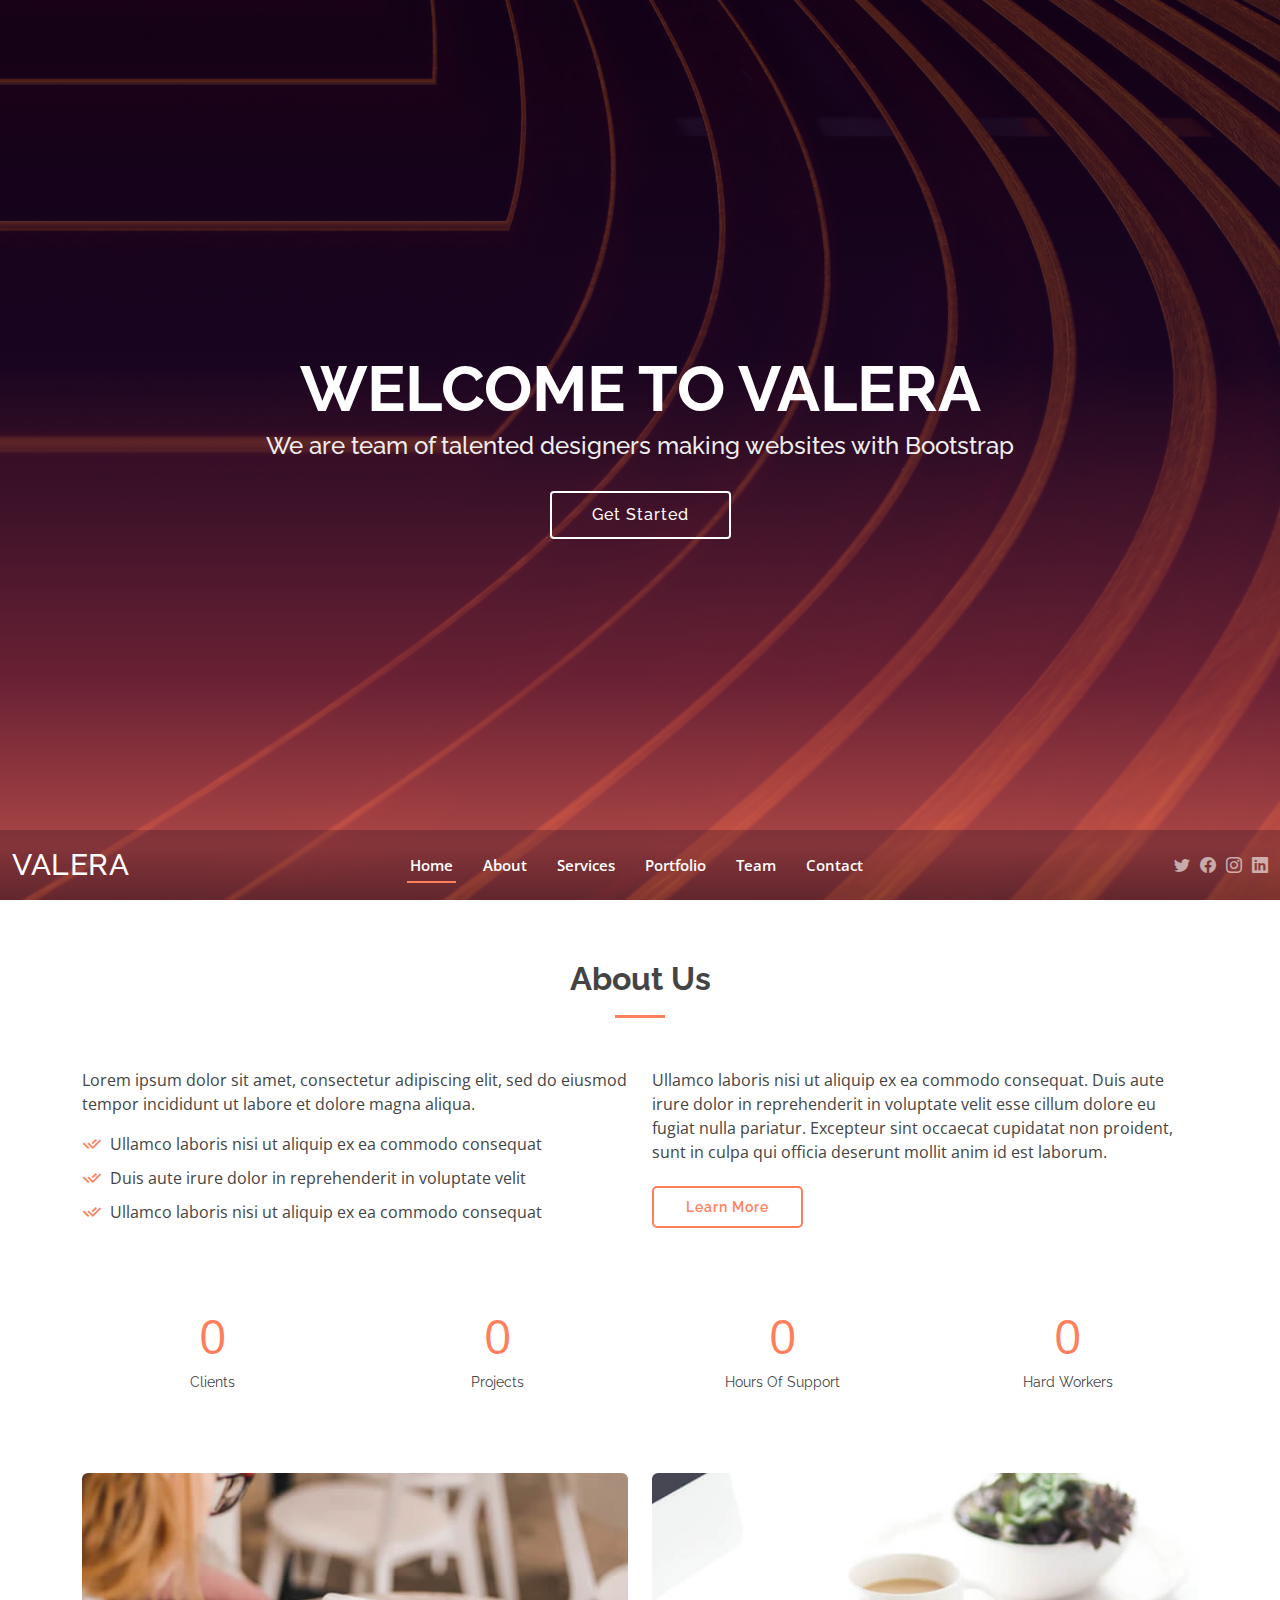
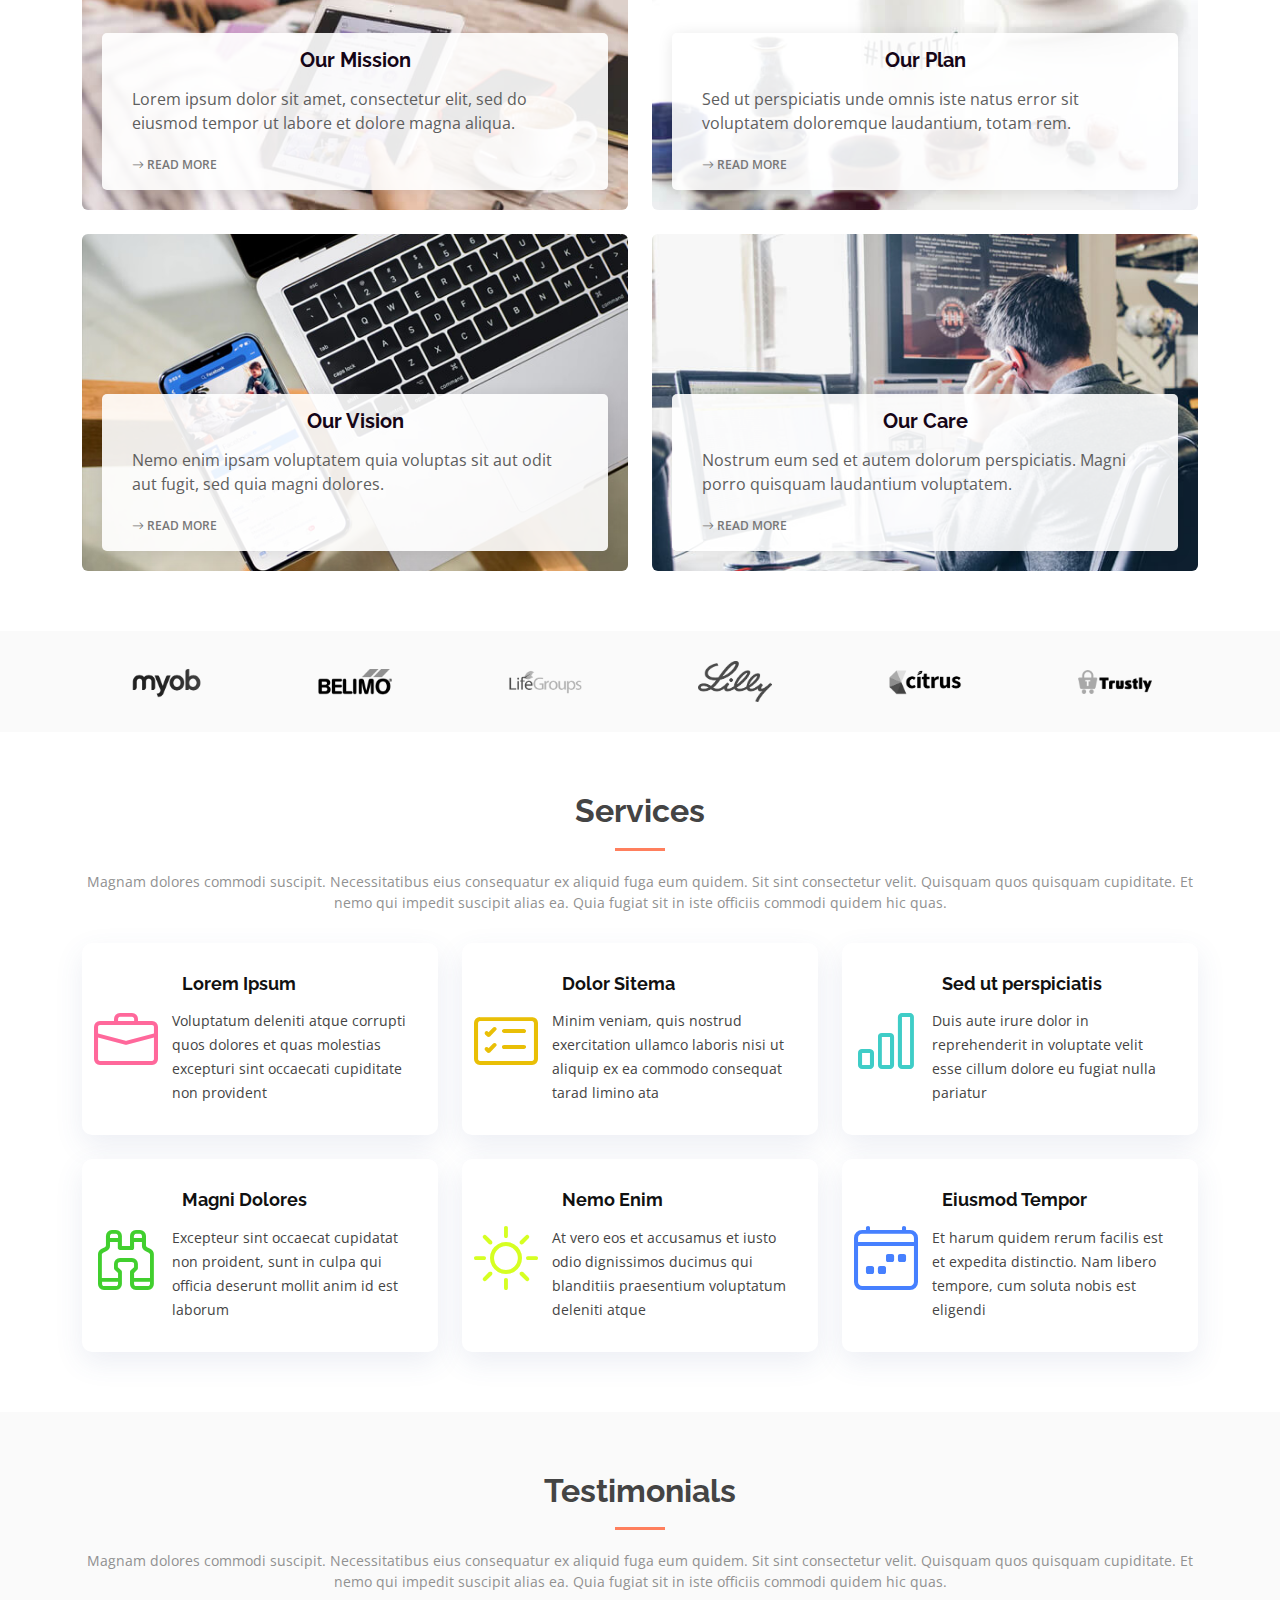
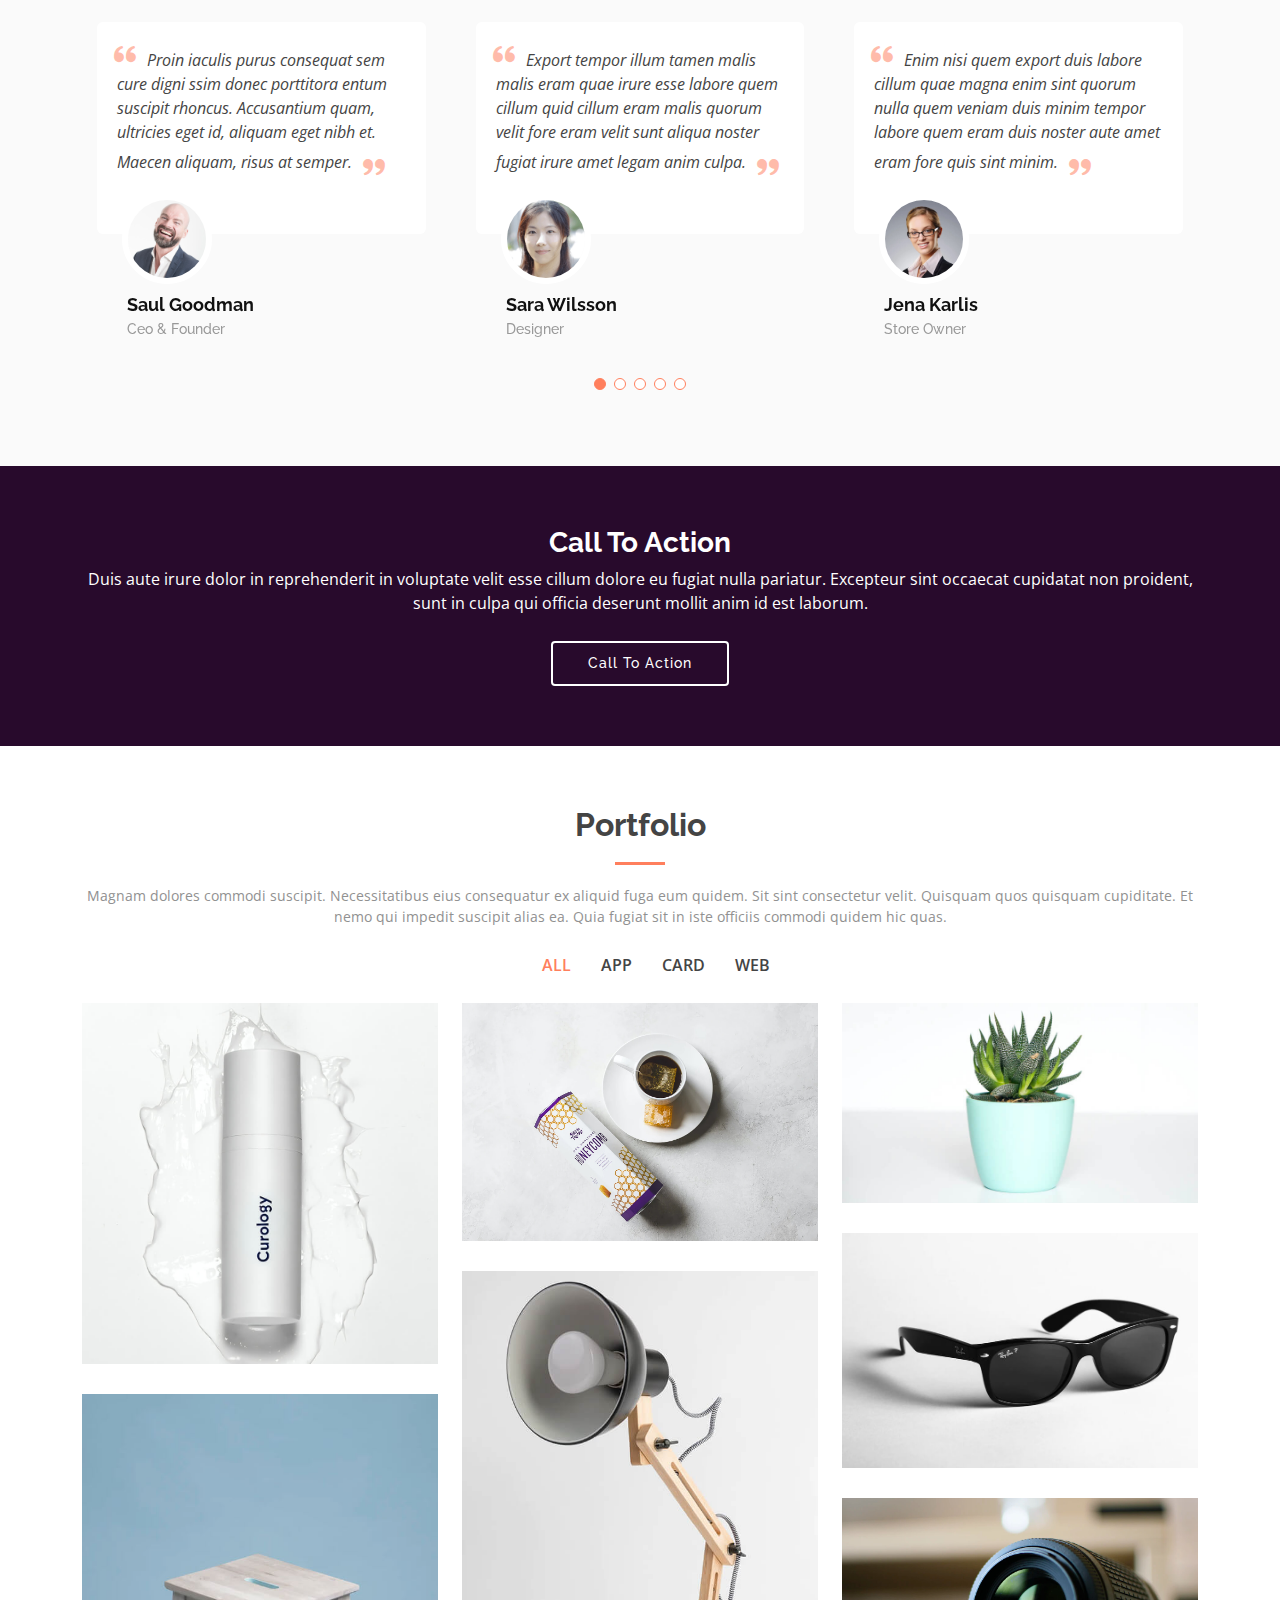
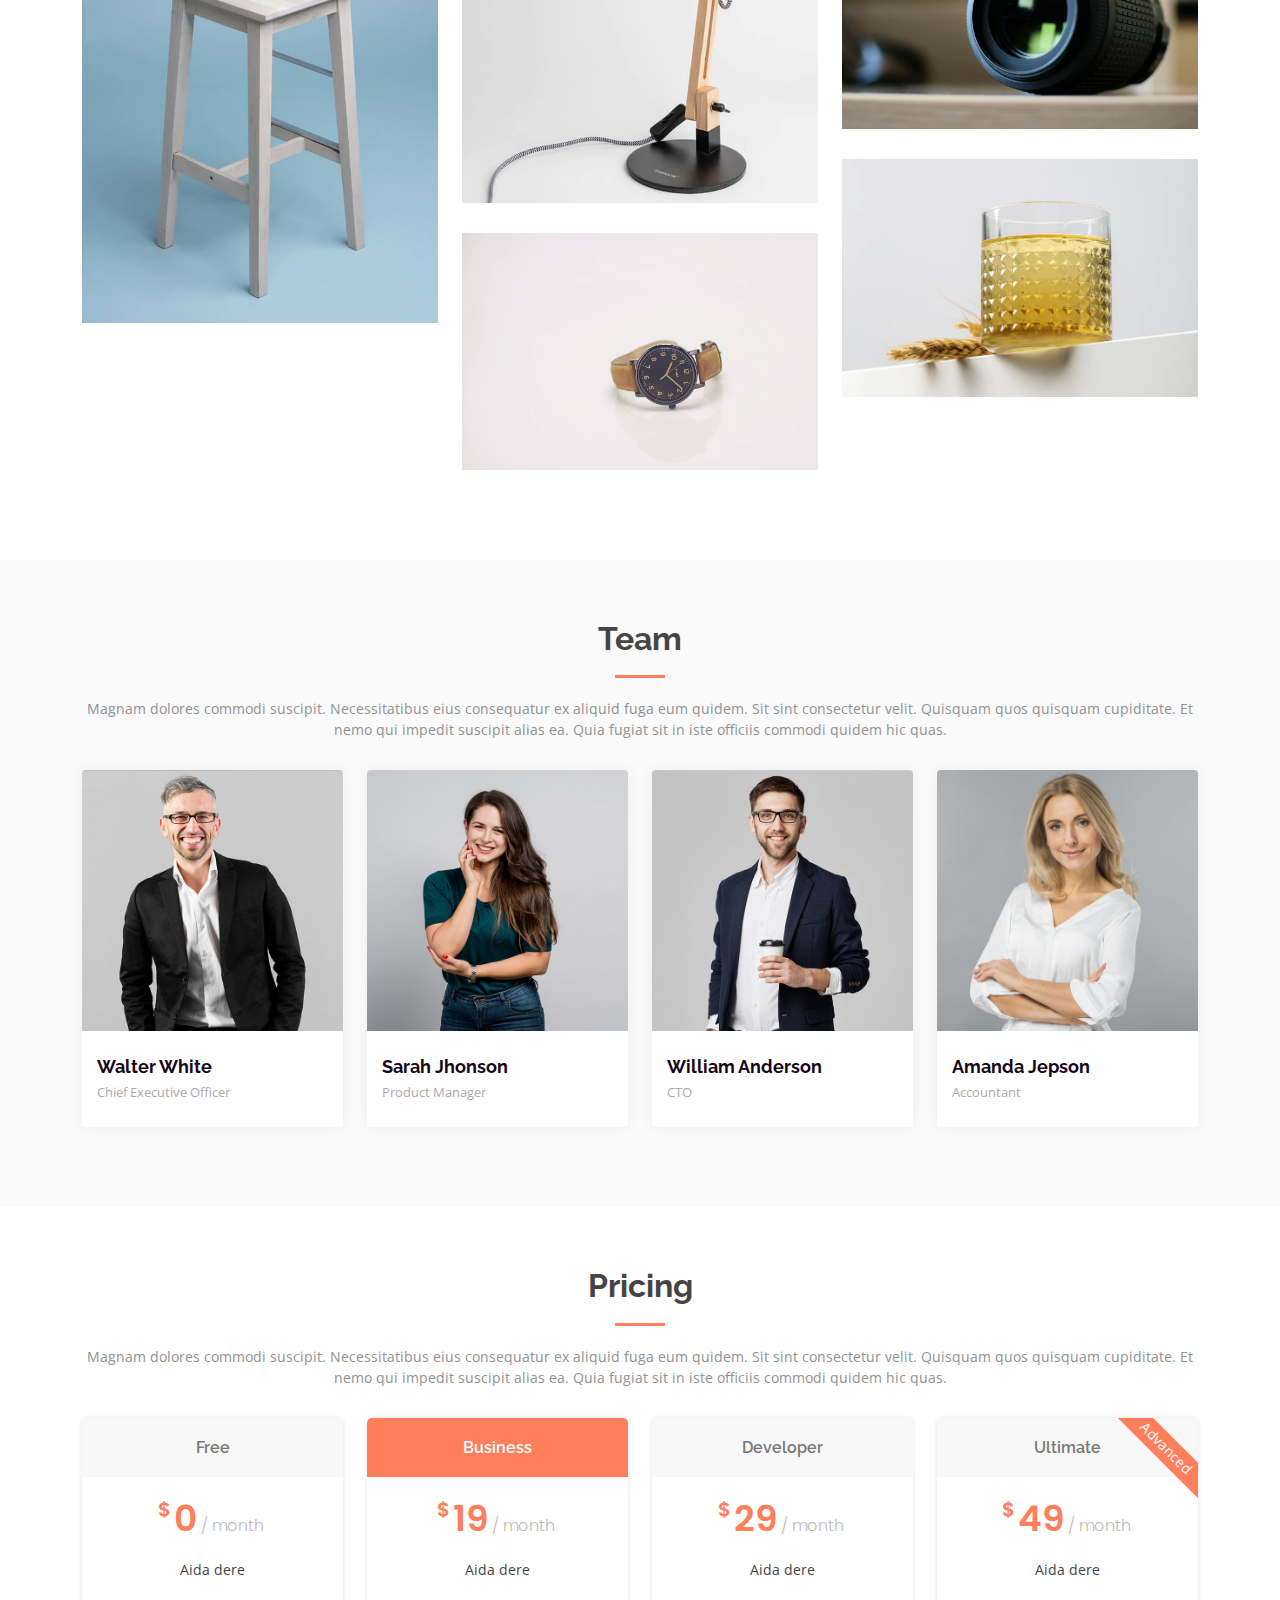
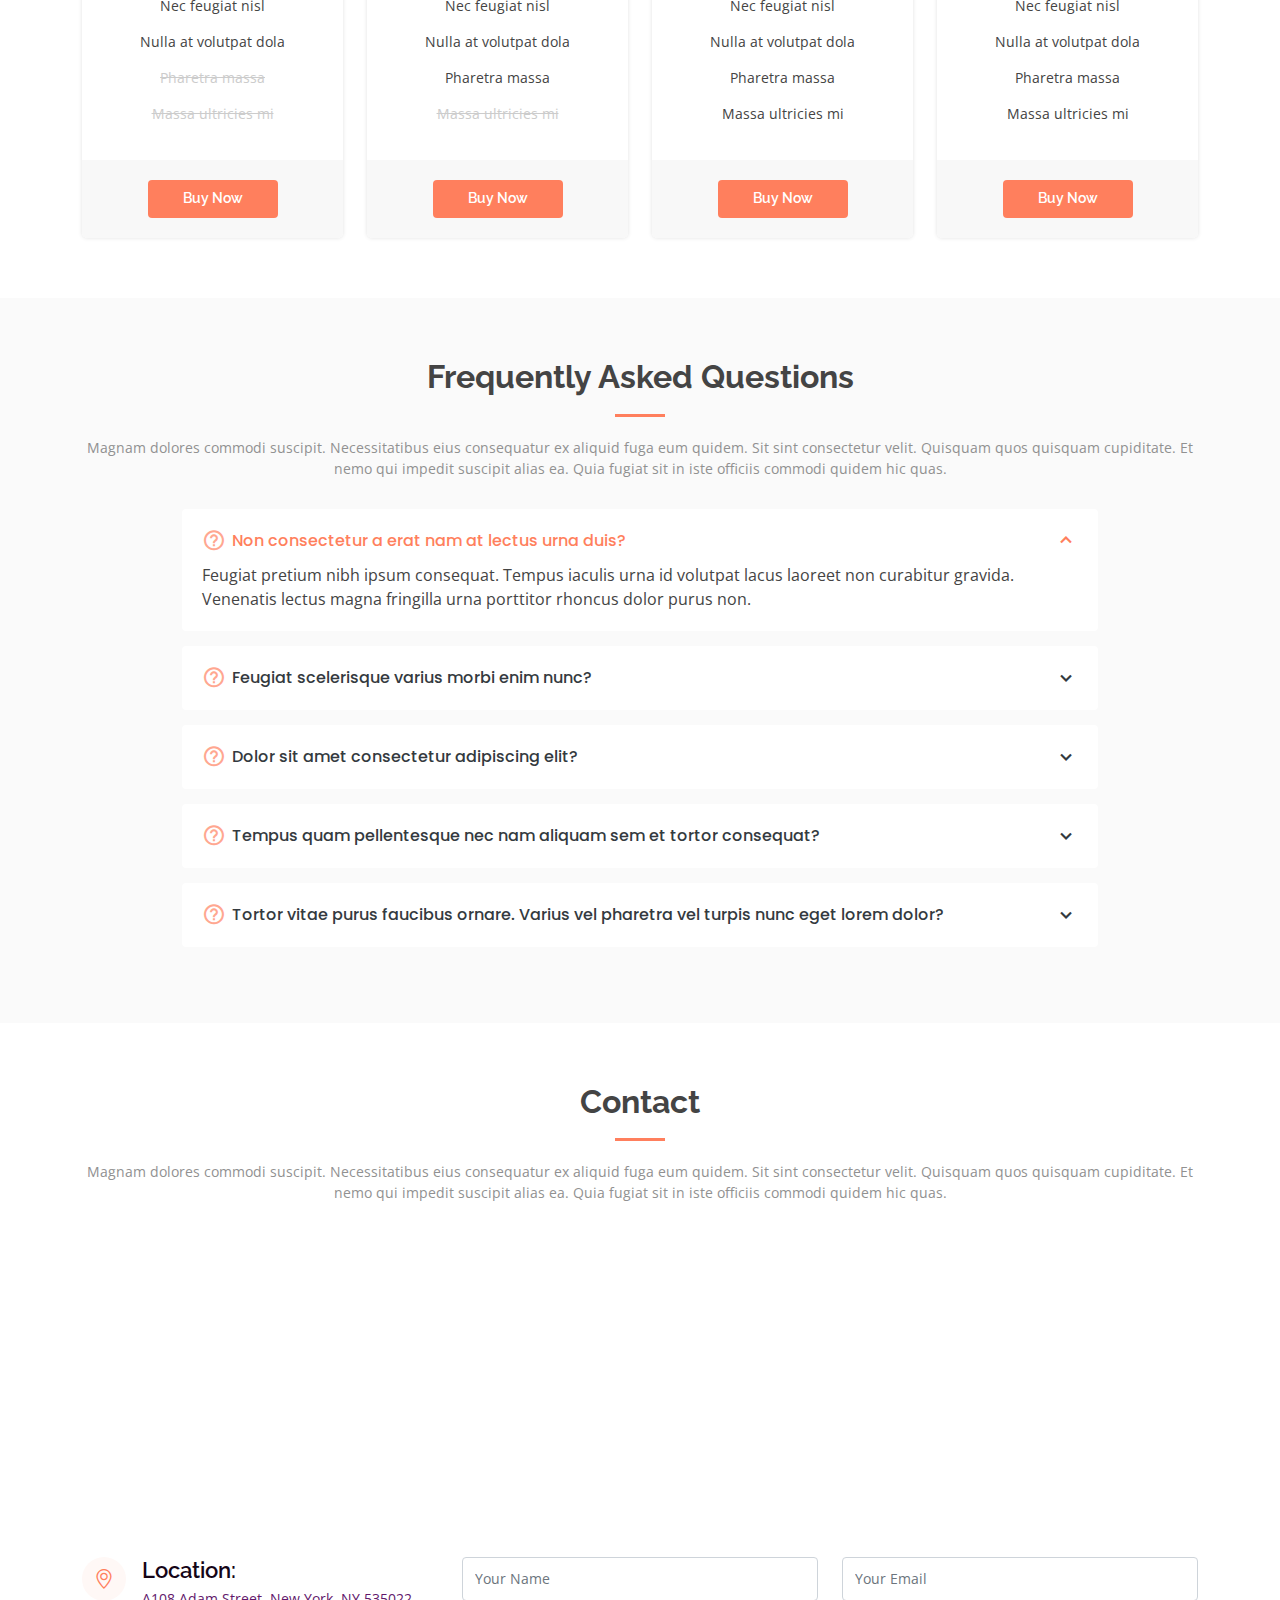
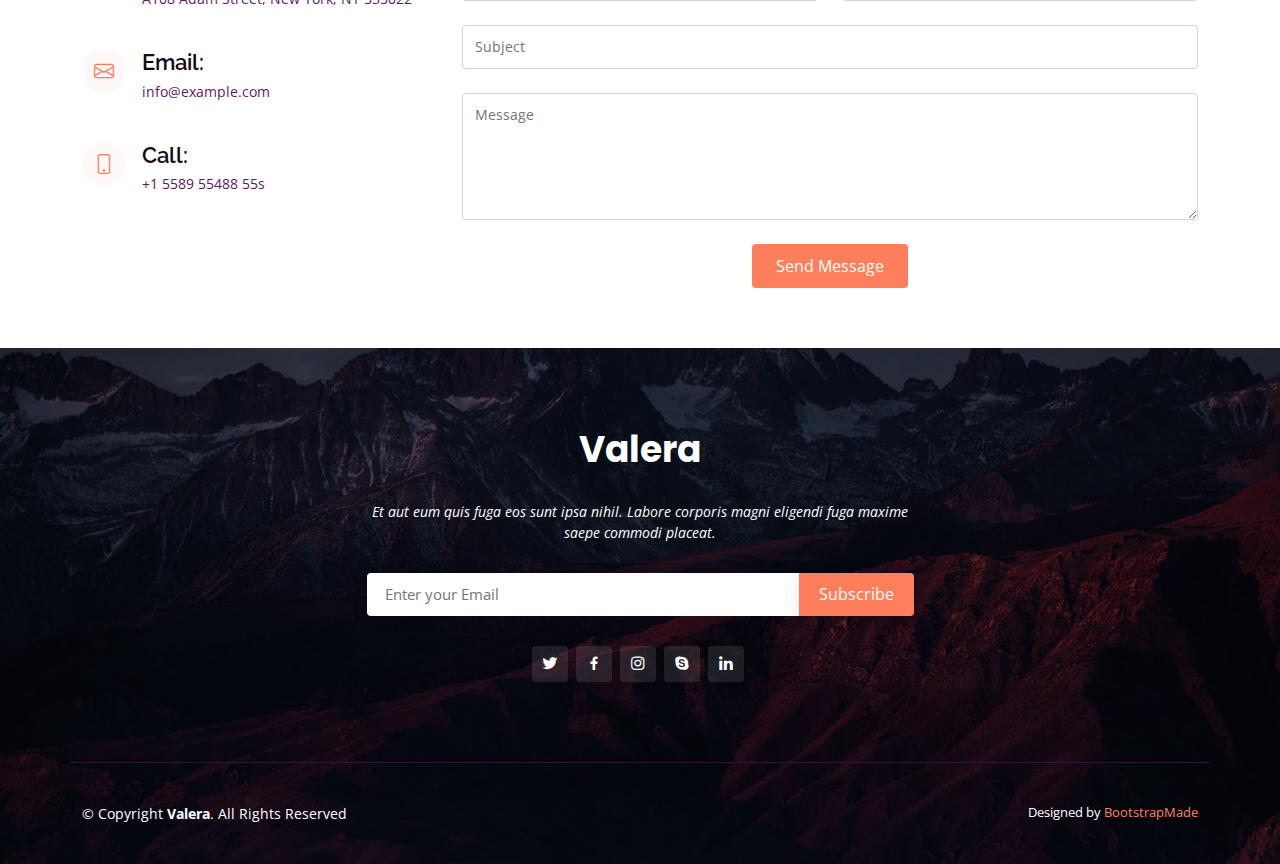
==== commit e319da0f: "c'est bon" ====
--- a/index.html
+++ b/index.html
@@ -57,16 +57,11 @@
 
       <nav id="navbar" class="navbar order-last order-lg-0">
         <ul>
-          <li><a class="nav-link scrollto active" href="#hero">Home</a></li>
+          <li><a class="nav-link scrollto active" href="index.html">Home</a></li>
           <li><a class="nav-link scrollto" href="#about">About</a></li>
-          <li><a class="nav-link scrollto" href="services.html">Services</a></li>
-          <li><a class="nav-link scrollto " href="#portfolio">Portfolio</a></li>
-          <li><a class="nav-link scrollto" href="team.html">Team</a></li>
-            <ul>
-              <li><a href="#">Drop Down 1</a></li>
-              <li class="dropdown"><a href="#"><span>Deep Drop Down</span> <i class="bi bi-chevron-right"></i></a>
-                
-          </li>
+          <li><a class="nav-link scrollto" href="#services">Services</a></li>
+          <li><a class="nav-link scrollto " href="portfolio.html">Portfolio</a></li>
+          <li><a class="nav-link scrollto" href="#team">Team</a></li>
           <li><a class="nav-link scrollto" href="#contact">Contact</a></li>
         </ul>
         <i class="bi bi-list mobile-nav-toggle"></i>
@@ -195,7 +190,99 @@
       </div>
     </section><!-- End Our Values Section -->
 
-
+    <!-- ======= Clients Section ======= -->
+    <section id="clients" class="clients section-bg">
+      <div class="container">
+
+        <div class="row">
+
+          <div class="col-lg-2 col-md-4 col-6 d-flex align-items-center justify-content-center">
+            <img src="assets/img/clients/client-1.png" class="img-fluid" alt="">
+          </div>
+
+          <div class="col-lg-2 col-md-4 col-6 d-flex align-items-center justify-content-center">
+            <img src="assets/img/clients/client-2.png" class="img-fluid" alt="">
+          </div>
+
+          <div class="col-lg-2 col-md-4 col-6 d-flex align-items-center justify-content-center">
+            <img src="assets/img/clients/client-3.png" class="img-fluid" alt="">
+          </div>
+
+          <div class="col-lg-2 col-md-4 col-6 d-flex align-items-center justify-content-center">
+            <img src="assets/img/clients/client-4.png" class="img-fluid" alt="">
+          </div>
+
+          <div class="col-lg-2 col-md-4 col-6 d-flex align-items-center justify-content-center">
+            <img src="assets/img/clients/client-5.png" class="img-fluid" alt="">
+          </div>
+
+          <div class="col-lg-2 col-md-4 col-6 d-flex align-items-center justify-content-center">
+            <img src="assets/img/clients/client-6.png" class="img-fluid" alt="">
+          </div>
+
+        </div>
+
+      </div>
+    </section><!-- End Clients Section -->
+
+    <!-- ======= Services Section ======= -->
+    <section id="services" class="services">
+      <div class="container">
+
+        <div class="section-title">
+          <h2>Services</h2>
+          <p>Magnam dolores commodi suscipit. Necessitatibus eius consequatur ex aliquid fuga eum quidem. Sit sint consectetur velit. Quisquam quos quisquam cupiditate. Et nemo qui impedit suscipit alias ea. Quia fugiat sit in iste officiis commodi quidem hic quas.</p>
+        </div>
+
+        <div class="row">
+          <div class="col-lg-4 col-md-6">
+            <div class="icon-box">
+              <div class="icon"><i class="bi bi-briefcase" style="color: #ff689b;"></i></div>
+              <h4 class="title"><a href="">Lorem Ipsum</a></h4>
+              <p class="description">Voluptatum deleniti atque corrupti quos dolores et quas molestias excepturi sint occaecati cupiditate non provident</p>
+            </div>
+          </div>
+          <div class="col-lg-4 col-md-6 mt-4 mt-md-0">
+            <div class="icon-box">
+              <div class="icon"><i class="bi bi-card-checklist" style="color: #e9bf06;"></i></div>
+              <h4 class="title"><a href="">Dolor Sitema</a></h4>
+              <p class="description">Minim veniam, quis nostrud exercitation ullamco laboris nisi ut aliquip ex ea commodo consequat tarad limino ata</p>
+            </div>
+          </div>
+
+          <div class="col-lg-4 col-md-6 mt-4 mt-lg-0">
+            <div class="icon-box">
+              <div class="icon"><i class="bi bi-bar-chart" style="color: #3fcdc7;"></i></div>
+              <h4 class="title"><a href="">Sed ut perspiciatis</a></h4>
+              <p class="description">Duis aute irure dolor in reprehenderit in voluptate velit esse cillum dolore eu fugiat nulla pariatur</p>
+            </div>
+          </div>
+          <div class="col-lg-4 col-md-6 mt-4">
+            <div class="icon-box">
+              <div class="icon"><i class="bi bi-binoculars" style="color:#41cf2e;"></i></div>
+              <h4 class="title"><a href="">Magni Dolores</a></h4>
+              <p class="description">Excepteur sint occaecat cupidatat non proident, sunt in culpa qui officia deserunt mollit anim id est laborum</p>
+            </div>
+          </div>
+
+          <div class="col-lg-4 col-md-6 mt-4">
+            <div class="icon-box">
+              <div class="icon"><i class="bi bi-brightness-high" style="color: #d6ff22;"></i></div>
+              <h4 class="title"><a href="">Nemo Enim</a></h4>
+              <p class="description">At vero eos et accusamus et iusto odio dignissimos ducimus qui blanditiis praesentium voluptatum deleniti atque</p>
+            </div>
+          </div>
+          <div class="col-lg-4 col-md-6 mt-4">
+            <div class="icon-box">
+              <div class="icon"><i class="bi bi-calendar4-week" style="color: #4680ff;"></i></div>
+              <h4 class="title"><a href="">Eiusmod Tempor</a></h4>
+              <p class="description">Et harum quidem rerum facilis est et expedita distinctio. Nam libero tempore, cum soluta nobis est eligendi</p>
+            </div>
+          </div>
+        </div>
+
+      </div>
+    </section><!-- End Services Section -->
 
     <!-- ======= Testimonials Section ======= -->
     <section id="testimonials" class="testimonials section-bg">
@@ -406,6 +493,94 @@
 
       </div>
     </section><!-- End Portfolio Section -->
+
+    <!-- ======= Team Section ======= -->
+    <section id="team" class="team section-bg">
+      <div class="container">
+
+        <div class="section-title">
+          <h2>Team</h2>
+          <p>Magnam dolores commodi suscipit. Necessitatibus eius consequatur ex aliquid fuga eum quidem. Sit sint consectetur velit. Quisquam quos quisquam cupiditate. Et nemo qui impedit suscipit alias ea. Quia fugiat sit in iste officiis commodi quidem hic quas.</p>
+        </div>
+
+        <div class="row">
+
+          <div class="col-lg-3 col-md-6 d-flex align-items-stretch">
+            <div class="member">
+              <div class="member-img">
+                <img src="assets/img/team/team-1.jpg" class="img-fluid" alt="">
+                <div class="social">
+                  <a href=""><i class="bi bi-twitter"></i></a>
+                  <a href=""><i class="bi bi-facebook"></i></a>
+                  <a href=""><i class="bi bi-instagram"></i></a>
+                  <a href=""><i class="bi bi-linkedin"></i></a>
+                </div>
+              </div>
+              <div class="member-info">
+                <h4>Walter White</h4>
+                <span>Chief Executive Officer</span>
+              </div>
+            </div>
+          </div>
+
+          <div class="col-lg-3 col-md-6 d-flex align-items-stretch">
+            <div class="member">
+              <div class="member-img">
+                <img src="assets/img/team/team-2.jpg" class="img-fluid" alt="">
+                <div class="social">
+                  <a href=""><i class="bi bi-twitter"></i></a>
+                  <a href=""><i class="bi bi-facebook"></i></a>
+                  <a href=""><i class="bi bi-instagram"></i></a>
+                  <a href=""><i class="bi bi-linkedin"></i></a>
+                </div>
+              </div>
+              <div class="member-info">
+                <h4>Sarah Jhonson</h4>
+                <span>Product Manager</span>
+              </div>
+            </div>
+          </div>
+
+          <div class="col-lg-3 col-md-6 d-flex align-items-stretch">
+            <div class="member">
+              <div class="member-img">
+                <img src="assets/img/team/team-3.jpg" class="img-fluid" alt="">
+                <div class="social">
+                  <a href=""><i class="bi bi-twitter"></i></a>
+                  <a href=""><i class="bi bi-facebook"></i></a>
+                  <a href=""><i class="bi bi-instagram"></i></a>
+                  <a href=""><i class="bi bi-linkedin"></i></a>
+                </div>
+              </div>
+              <div class="member-info">
+                <h4>William Anderson</h4>
+                <span>CTO</span>
+              </div>
+            </div>
+          </div>
+
+          <div class="col-lg-3 col-md-6 d-flex align-items-stretch">
+            <div class="member">
+              <div class="member-img">
+                <img src="assets/img/team/team-4.jpg" class="img-fluid" alt="">
+                <div class="social">
+                  <a href=""><i class="bi bi-twitter"></i></a>
+                  <a href=""><i class="bi bi-facebook"></i></a>
+                  <a href=""><i class="bi bi-instagram"></i></a>
+                  <a href=""><i class="bi bi-linkedin"></i></a>
+                </div>
+              </div>
+              <div class="member-info">
+                <h4>Amanda Jepson</h4>
+                <span>Accountant</span>
+              </div>
+            </div>
+          </div>
+
+        </div>
+
+      </div>
+    </section><!-- End Team Section -->
 
     <!-- ======= Pricing Section ======= -->
     <section id="pricing" class="pricing">
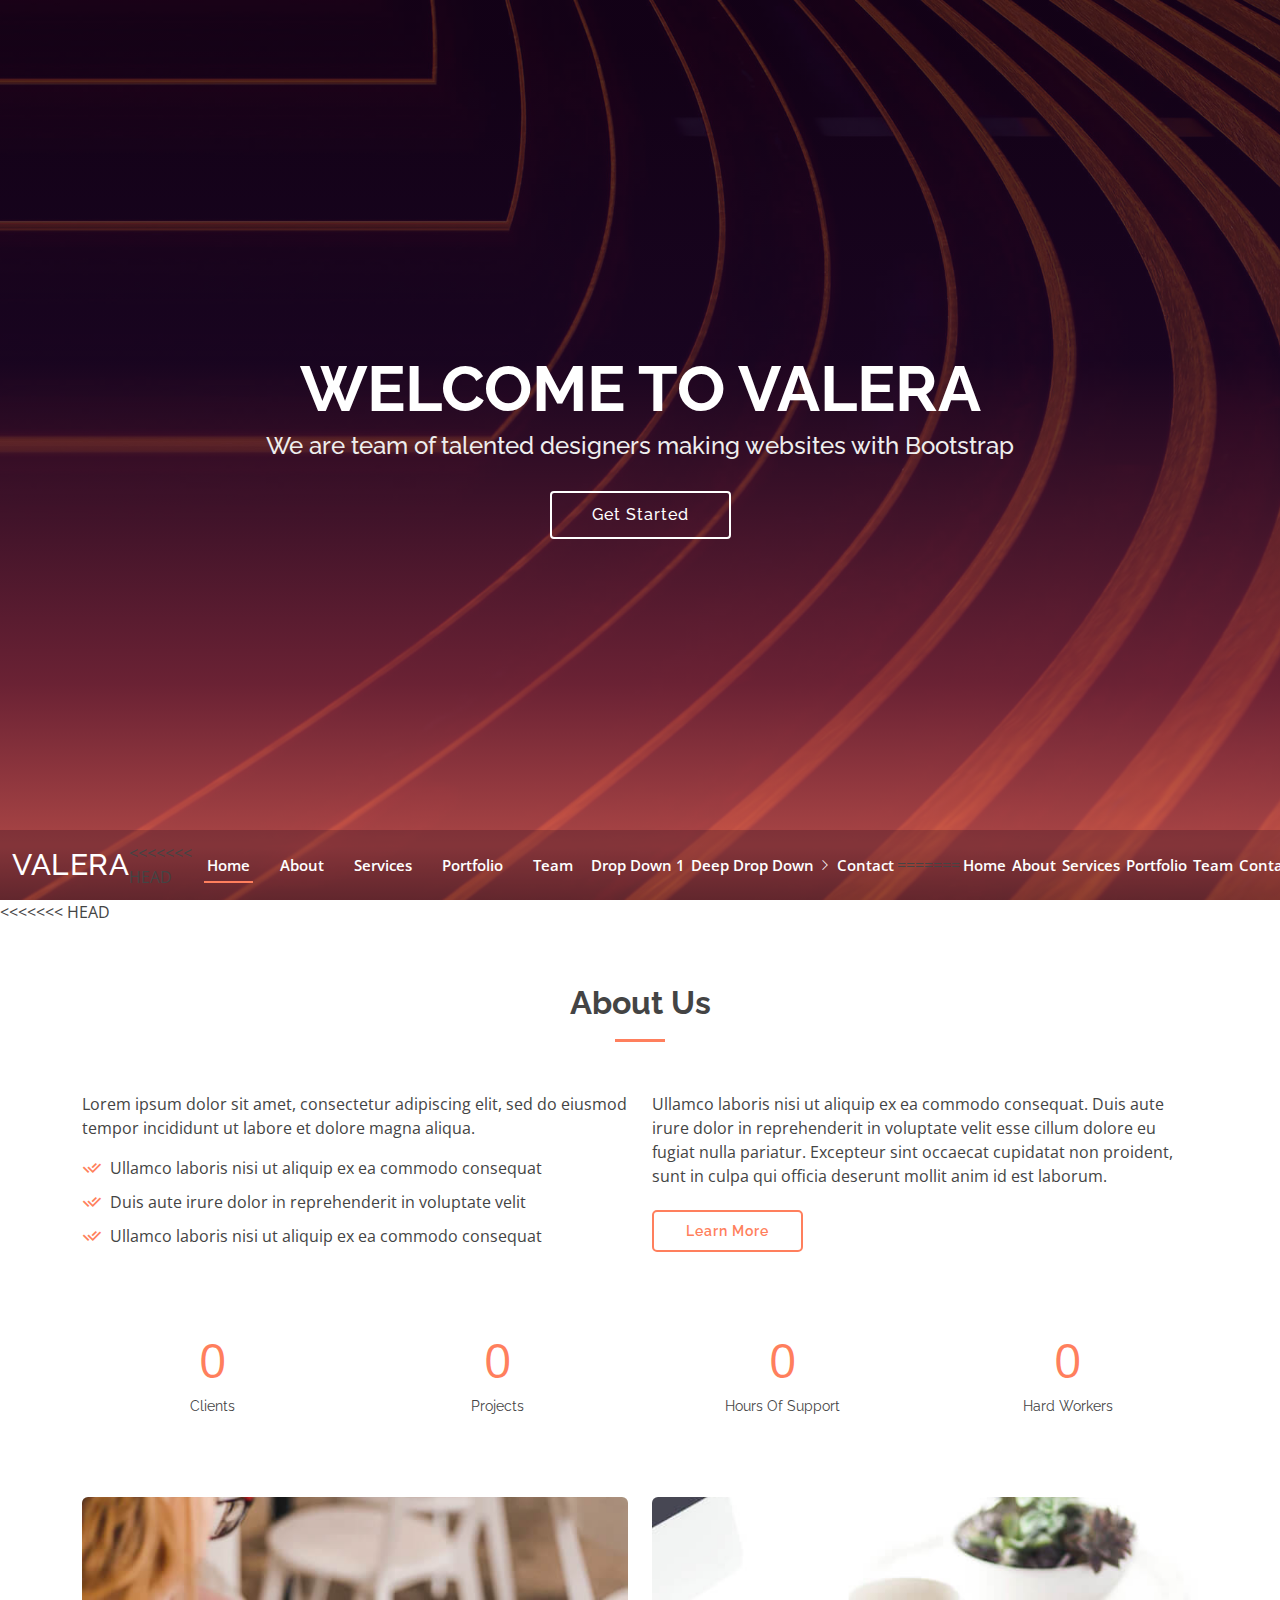
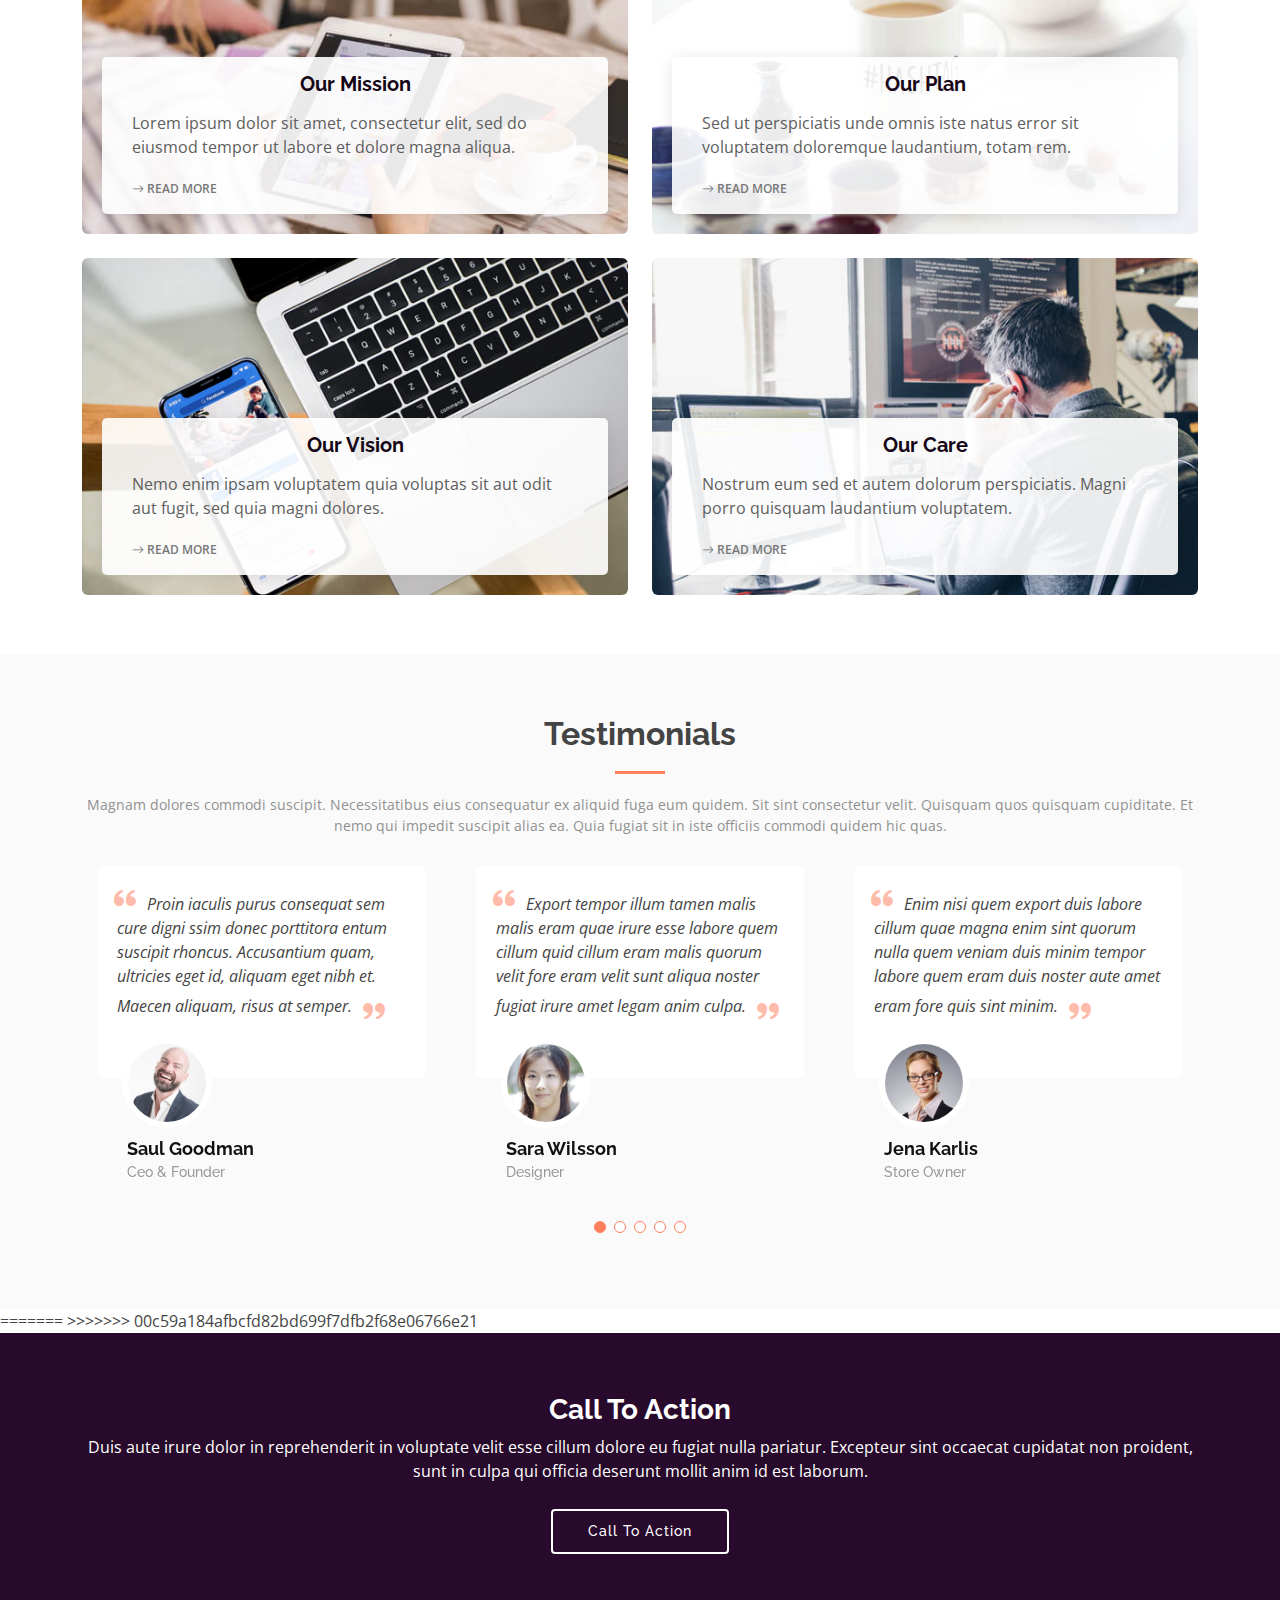
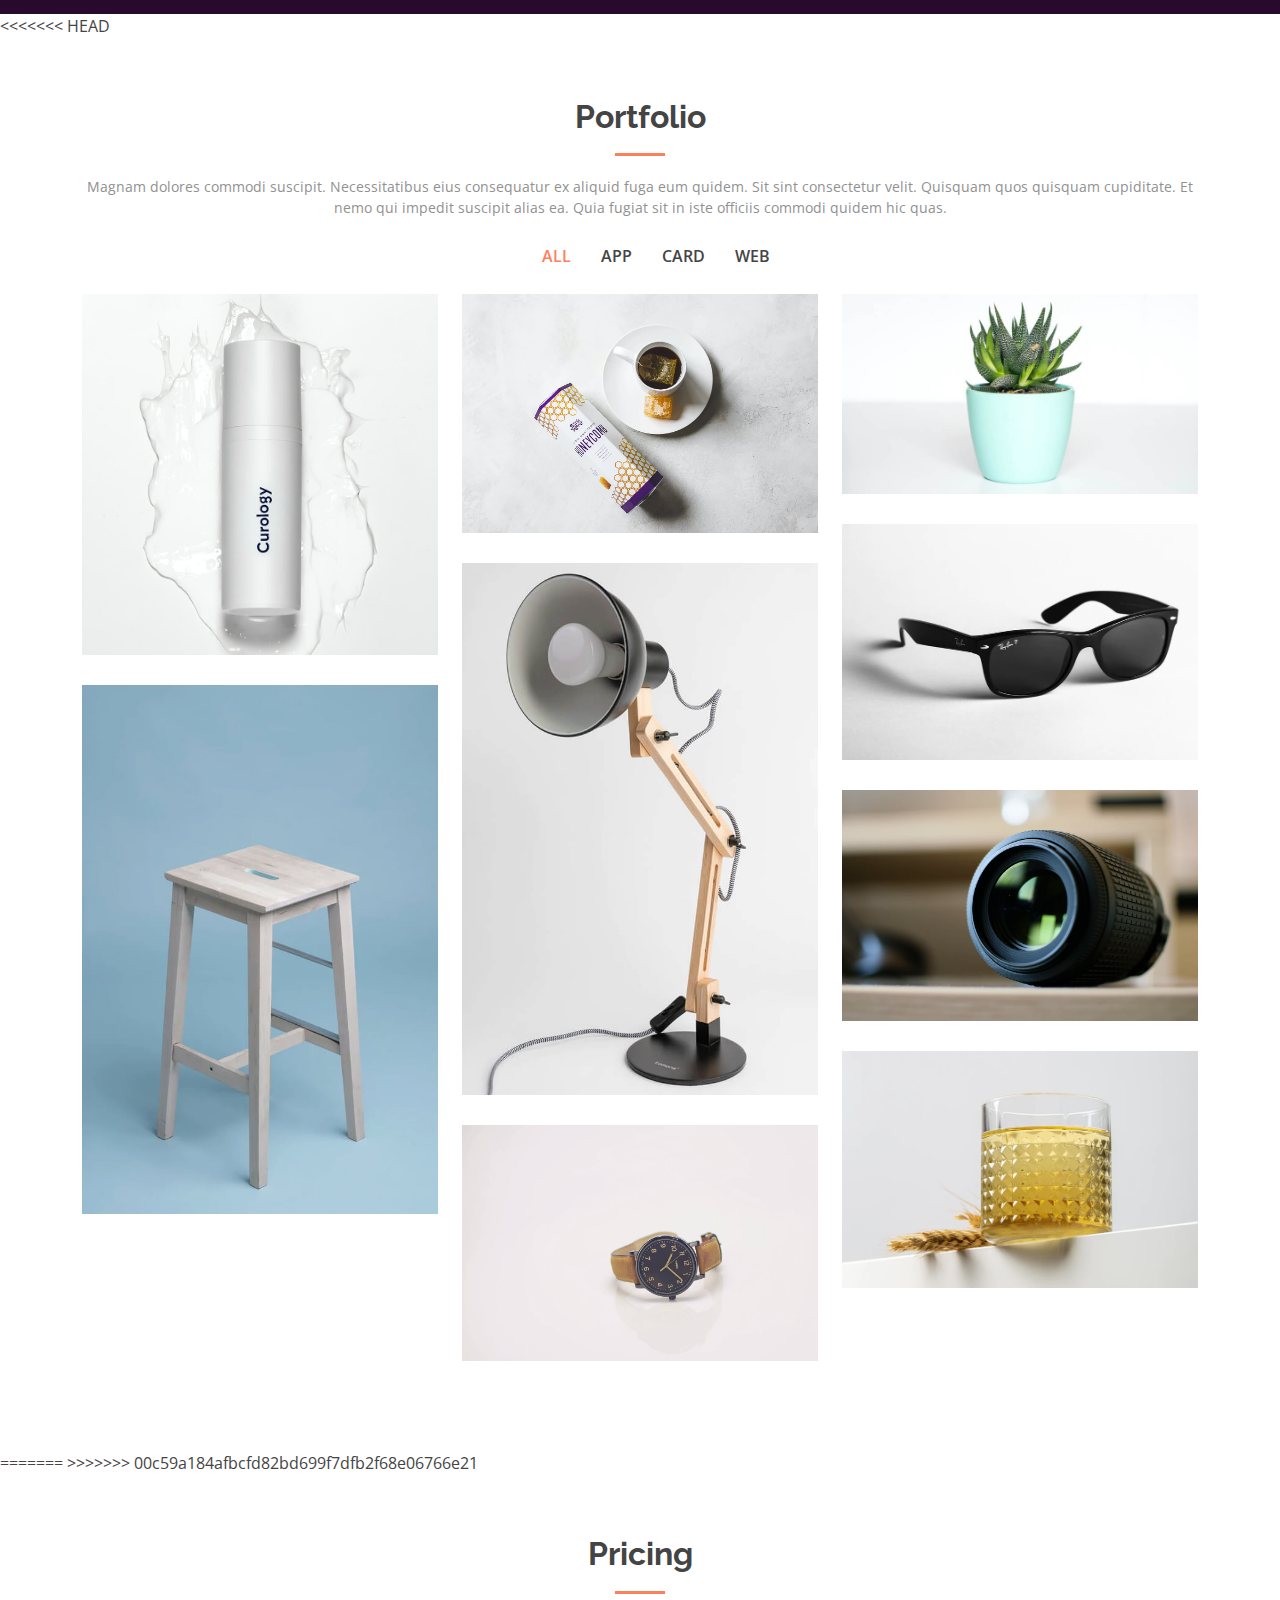
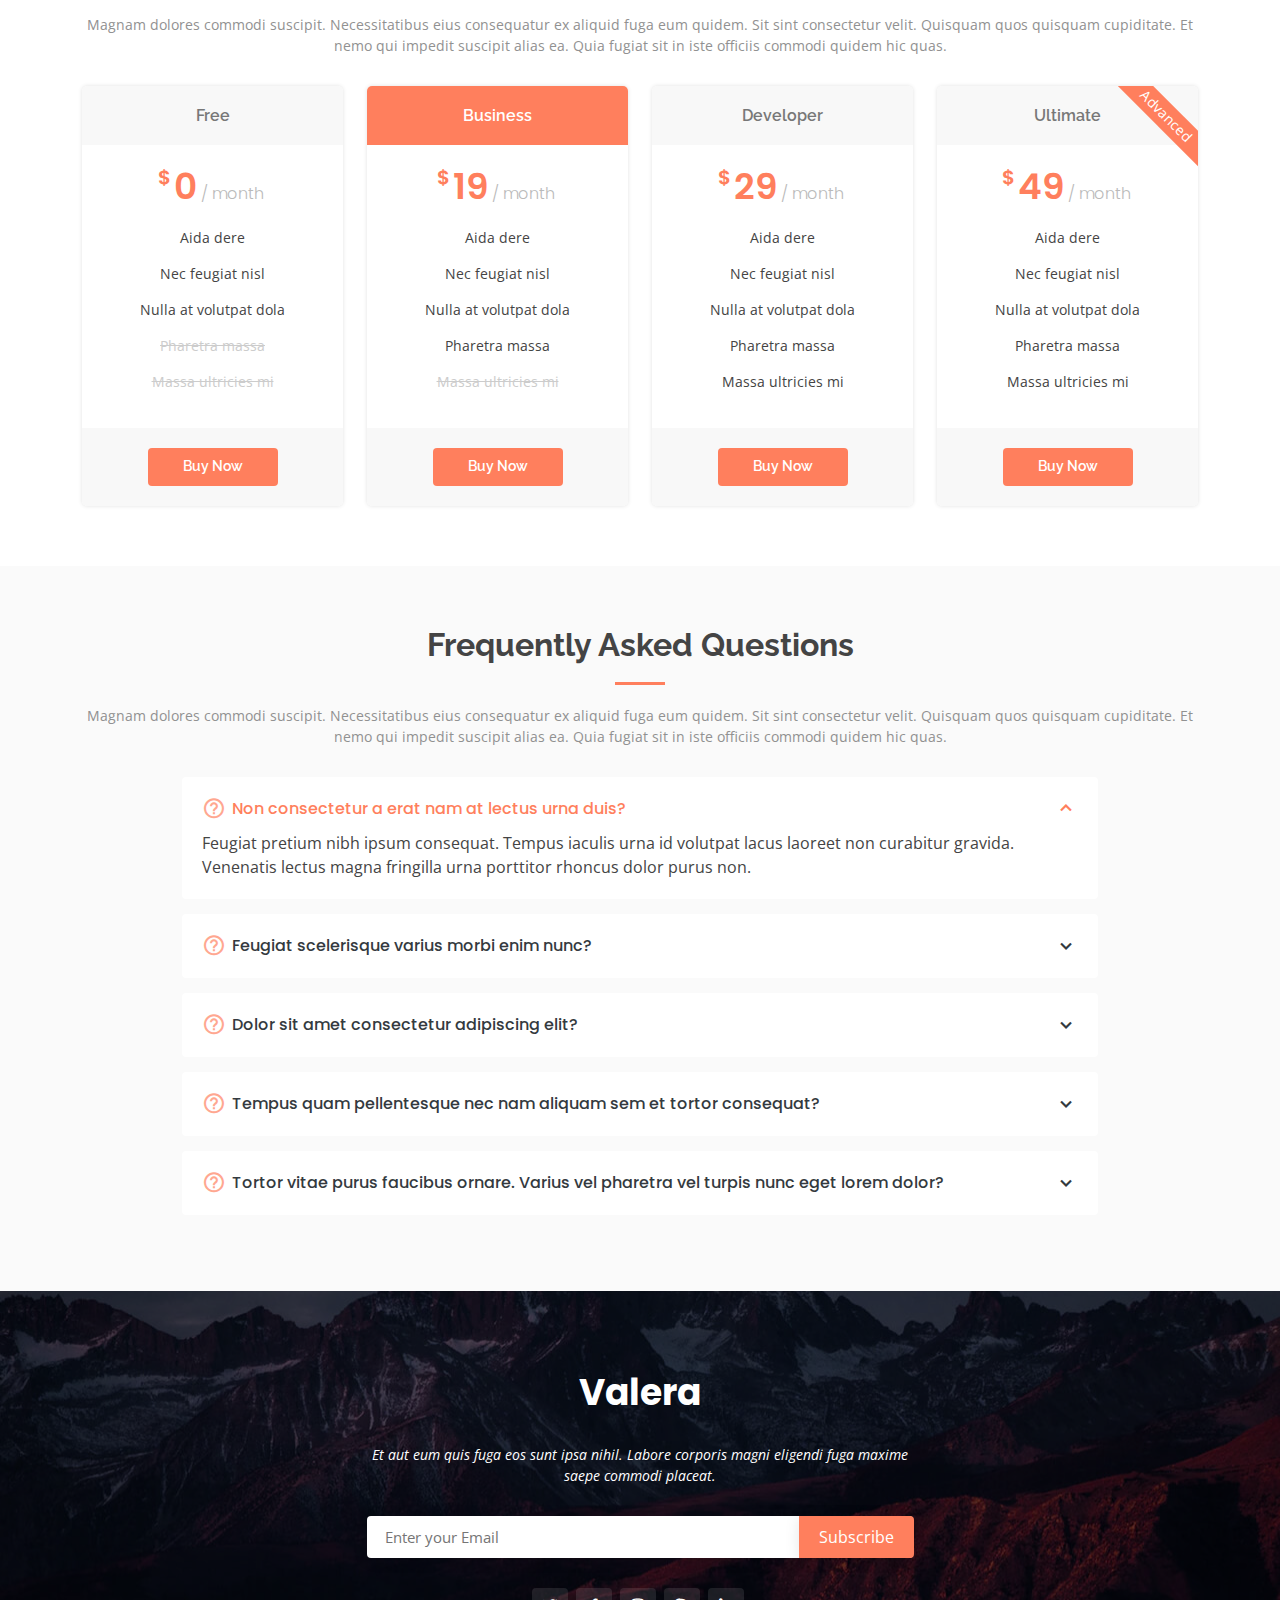
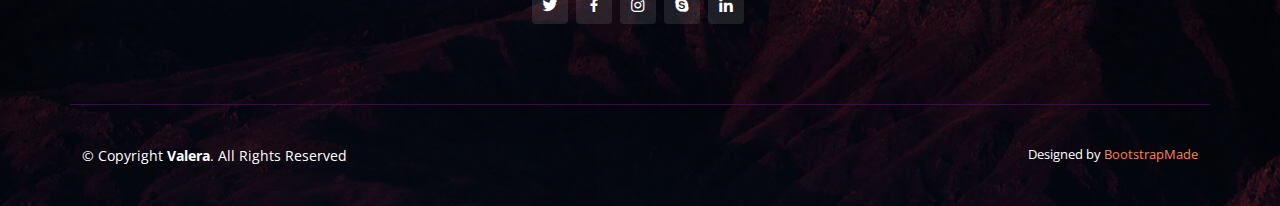
==== commit d8591459: "copy script to services.html and team.html" ====
--- a/index.html
+++ b/index.html
@@ -43,7 +43,7 @@
     <div class="hero-container">
       <h1>Welcome to Valera</h1>
       <h2>We are team of talented designers making websites with Bootstrap</h2>
-      <a href="#about" class="btn-get-started scrollto">Get Started</a>
+      <a href="about.html" class="btn-get-started scrollto">Get Started</a>
     </div>
   </section><!-- End Hero -->
 
@@ -57,12 +57,26 @@
 
       <nav id="navbar" class="navbar order-last order-lg-0">
         <ul>
+<<<<<<< HEAD
+          <li><a class="nav-link scrollto active" href="#hero">Home</a></li>
+          <li><a class="nav-link scrollto" href="#about">About</a></li>
+          <li><a class="nav-link scrollto" href="services.html">Services</a></li>
+          <li><a class="nav-link scrollto " href="#portfolio">Portfolio</a></li>
+          <li><a class="nav-link scrollto" href="team.html">Team</a></li>
+            <ul>
+              <li><a href="#">Drop Down 1</a></li>
+              <li class="dropdown"><a href="#"><span>Deep Drop Down</span> <i class="bi bi-chevron-right"></i></a>
+                
+          </li>
+          <li><a class="nav-link scrollto" href="#contact">Contact</a></li>
+=======
           <li><a class="nav-link scrollto active" href="index.html">Home</a></li>
-          <li><a class="nav-link scrollto" href="#about">About</a></li>
-          <li><a class="nav-link scrollto" href="#services">Services</a></li>
+          <li><a class="nav-link scrollto" href="about.html">About</a></li>
+          <li><a class="nav-link scrollto" href="services.html">Services</a></li>
           <li><a class="nav-link scrollto " href="portfolio.html">Portfolio</a></li>
-          <li><a class="nav-link scrollto" href="#team">Team</a></li>
-          <li><a class="nav-link scrollto" href="#contact">Contact</a></li>
+          <li><a class="nav-link scrollto" href="team.html">Team</a></li>
+          <li><a class="nav-link scrollto" href="contact.html">Contact</a></li>
+>>>>>>> 00c59a184afbcfd82bd699f7dfb2f68e06766e21
         </ul>
         <i class="bi bi-list mobile-nav-toggle"></i>
       </nav><!-- .navbar -->
@@ -79,6 +93,7 @@
 
   <main id="main">
 
+<<<<<<< HEAD
     <!-- ======= About Section ======= -->
     <section id="about" class="about">
       <div class="container">
@@ -190,99 +205,7 @@
       </div>
     </section><!-- End Our Values Section -->
 
-    <!-- ======= Clients Section ======= -->
-    <section id="clients" class="clients section-bg">
-      <div class="container">
-
-        <div class="row">
-
-          <div class="col-lg-2 col-md-4 col-6 d-flex align-items-center justify-content-center">
-            <img src="assets/img/clients/client-1.png" class="img-fluid" alt="">
-          </div>
-
-          <div class="col-lg-2 col-md-4 col-6 d-flex align-items-center justify-content-center">
-            <img src="assets/img/clients/client-2.png" class="img-fluid" alt="">
-          </div>
-
-          <div class="col-lg-2 col-md-4 col-6 d-flex align-items-center justify-content-center">
-            <img src="assets/img/clients/client-3.png" class="img-fluid" alt="">
-          </div>
-
-          <div class="col-lg-2 col-md-4 col-6 d-flex align-items-center justify-content-center">
-            <img src="assets/img/clients/client-4.png" class="img-fluid" alt="">
-          </div>
-
-          <div class="col-lg-2 col-md-4 col-6 d-flex align-items-center justify-content-center">
-            <img src="assets/img/clients/client-5.png" class="img-fluid" alt="">
-          </div>
-
-          <div class="col-lg-2 col-md-4 col-6 d-flex align-items-center justify-content-center">
-            <img src="assets/img/clients/client-6.png" class="img-fluid" alt="">
-          </div>
-
-        </div>
-
-      </div>
-    </section><!-- End Clients Section -->
-
-    <!-- ======= Services Section ======= -->
-    <section id="services" class="services">
-      <div class="container">
-
-        <div class="section-title">
-          <h2>Services</h2>
-          <p>Magnam dolores commodi suscipit. Necessitatibus eius consequatur ex aliquid fuga eum quidem. Sit sint consectetur velit. Quisquam quos quisquam cupiditate. Et nemo qui impedit suscipit alias ea. Quia fugiat sit in iste officiis commodi quidem hic quas.</p>
-        </div>
-
-        <div class="row">
-          <div class="col-lg-4 col-md-6">
-            <div class="icon-box">
-              <div class="icon"><i class="bi bi-briefcase" style="color: #ff689b;"></i></div>
-              <h4 class="title"><a href="">Lorem Ipsum</a></h4>
-              <p class="description">Voluptatum deleniti atque corrupti quos dolores et quas molestias excepturi sint occaecati cupiditate non provident</p>
-            </div>
-          </div>
-          <div class="col-lg-4 col-md-6 mt-4 mt-md-0">
-            <div class="icon-box">
-              <div class="icon"><i class="bi bi-card-checklist" style="color: #e9bf06;"></i></div>
-              <h4 class="title"><a href="">Dolor Sitema</a></h4>
-              <p class="description">Minim veniam, quis nostrud exercitation ullamco laboris nisi ut aliquip ex ea commodo consequat tarad limino ata</p>
-            </div>
-          </div>
-
-          <div class="col-lg-4 col-md-6 mt-4 mt-lg-0">
-            <div class="icon-box">
-              <div class="icon"><i class="bi bi-bar-chart" style="color: #3fcdc7;"></i></div>
-              <h4 class="title"><a href="">Sed ut perspiciatis</a></h4>
-              <p class="description">Duis aute irure dolor in reprehenderit in voluptate velit esse cillum dolore eu fugiat nulla pariatur</p>
-            </div>
-          </div>
-          <div class="col-lg-4 col-md-6 mt-4">
-            <div class="icon-box">
-              <div class="icon"><i class="bi bi-binoculars" style="color:#41cf2e;"></i></div>
-              <h4 class="title"><a href="">Magni Dolores</a></h4>
-              <p class="description">Excepteur sint occaecat cupidatat non proident, sunt in culpa qui officia deserunt mollit anim id est laborum</p>
-            </div>
-          </div>
-
-          <div class="col-lg-4 col-md-6 mt-4">
-            <div class="icon-box">
-              <div class="icon"><i class="bi bi-brightness-high" style="color: #d6ff22;"></i></div>
-              <h4 class="title"><a href="">Nemo Enim</a></h4>
-              <p class="description">At vero eos et accusamus et iusto odio dignissimos ducimus qui blanditiis praesentium voluptatum deleniti atque</p>
-            </div>
-          </div>
-          <div class="col-lg-4 col-md-6 mt-4">
-            <div class="icon-box">
-              <div class="icon"><i class="bi bi-calendar4-week" style="color: #4680ff;"></i></div>
-              <h4 class="title"><a href="">Eiusmod Tempor</a></h4>
-              <p class="description">Et harum quidem rerum facilis est et expedita distinctio. Nam libero tempore, cum soluta nobis est eligendi</p>
-            </div>
-          </div>
-        </div>
-
-      </div>
-    </section><!-- End Services Section -->
+
 
     <!-- ======= Testimonials Section ======= -->
     <section id="testimonials" class="testimonials section-bg">
@@ -368,6 +291,8 @@
       </div>
     </section><!-- End Testimonials Section -->
 
+=======
+>>>>>>> 00c59a184afbcfd82bd699f7dfb2f68e06766e21
     <!-- ======= Cta Section ======= -->
     <section id="cta" class="cta">
       <div class="container">
@@ -381,6 +306,7 @@
       </div>
     </section><!-- End Cta Section -->
 
+<<<<<<< HEAD
     <!-- ======= Portfolio Section ======= -->
     <section id="portfolio" class="portfolio">
       <div class="container">
@@ -493,94 +419,9 @@
 
       </div>
     </section><!-- End Portfolio Section -->
-
-    <!-- ======= Team Section ======= -->
-    <section id="team" class="team section-bg">
-      <div class="container">
-
-        <div class="section-title">
-          <h2>Team</h2>
-          <p>Magnam dolores commodi suscipit. Necessitatibus eius consequatur ex aliquid fuga eum quidem. Sit sint consectetur velit. Quisquam quos quisquam cupiditate. Et nemo qui impedit suscipit alias ea. Quia fugiat sit in iste officiis commodi quidem hic quas.</p>
-        </div>
-
-        <div class="row">
-
-          <div class="col-lg-3 col-md-6 d-flex align-items-stretch">
-            <div class="member">
-              <div class="member-img">
-                <img src="assets/img/team/team-1.jpg" class="img-fluid" alt="">
-                <div class="social">
-                  <a href=""><i class="bi bi-twitter"></i></a>
-                  <a href=""><i class="bi bi-facebook"></i></a>
-                  <a href=""><i class="bi bi-instagram"></i></a>
-                  <a href=""><i class="bi bi-linkedin"></i></a>
-                </div>
-              </div>
-              <div class="member-info">
-                <h4>Walter White</h4>
-                <span>Chief Executive Officer</span>
-              </div>
-            </div>
-          </div>
-
-          <div class="col-lg-3 col-md-6 d-flex align-items-stretch">
-            <div class="member">
-              <div class="member-img">
-                <img src="assets/img/team/team-2.jpg" class="img-fluid" alt="">
-                <div class="social">
-                  <a href=""><i class="bi bi-twitter"></i></a>
-                  <a href=""><i class="bi bi-facebook"></i></a>
-                  <a href=""><i class="bi bi-instagram"></i></a>
-                  <a href=""><i class="bi bi-linkedin"></i></a>
-                </div>
-              </div>
-              <div class="member-info">
-                <h4>Sarah Jhonson</h4>
-                <span>Product Manager</span>
-              </div>
-            </div>
-          </div>
-
-          <div class="col-lg-3 col-md-6 d-flex align-items-stretch">
-            <div class="member">
-              <div class="member-img">
-                <img src="assets/img/team/team-3.jpg" class="img-fluid" alt="">
-                <div class="social">
-                  <a href=""><i class="bi bi-twitter"></i></a>
-                  <a href=""><i class="bi bi-facebook"></i></a>
-                  <a href=""><i class="bi bi-instagram"></i></a>
-                  <a href=""><i class="bi bi-linkedin"></i></a>
-                </div>
-              </div>
-              <div class="member-info">
-                <h4>William Anderson</h4>
-                <span>CTO</span>
-              </div>
-            </div>
-          </div>
-
-          <div class="col-lg-3 col-md-6 d-flex align-items-stretch">
-            <div class="member">
-              <div class="member-img">
-                <img src="assets/img/team/team-4.jpg" class="img-fluid" alt="">
-                <div class="social">
-                  <a href=""><i class="bi bi-twitter"></i></a>
-                  <a href=""><i class="bi bi-facebook"></i></a>
-                  <a href=""><i class="bi bi-instagram"></i></a>
-                  <a href=""><i class="bi bi-linkedin"></i></a>
-                </div>
-              </div>
-              <div class="member-info">
-                <h4>Amanda Jepson</h4>
-                <span>Accountant</span>
-              </div>
-            </div>
-          </div>
-
-        </div>
-
-      </div>
-    </section><!-- End Team Section -->
+=======
+    
+>>>>>>> 00c59a184afbcfd82bd699f7dfb2f68e06766e21
 
     <!-- ======= Pricing Section ======= -->
     <section id="pricing" class="pricing">
@@ -730,75 +571,7 @@
     </section><!-- End Frequently Asked Questions Section -->
 
     <!-- ======= Contact Section ======= -->
-    <section id="contact" class="contact">
-      <div class="container">
-
-        <div class="section-title">
-          <h2>Contact</h2>
-          <p>Magnam dolores commodi suscipit. Necessitatibus eius consequatur ex aliquid fuga eum quidem. Sit sint consectetur velit. Quisquam quos quisquam cupiditate. Et nemo qui impedit suscipit alias ea. Quia fugiat sit in iste officiis commodi quidem hic quas.</p>
-        </div>
-
-        <div>
-          <iframe style="border:0; width: 100%; height: 270px;" src="https://www.google.com/maps/embed?pb=!1m14!1m8!1m3!1d12097.433213460943!2d-74.0062269!3d40.7101282!3m2!1i1024!2i768!4f13.1!3m3!1m2!1s0x0%3A0xb89d1fe6bc499443!2sDowntown+Conference+Center!5e0!3m2!1smk!2sbg!4v1539943755621" frameborder="0" allowfullscreen></iframe>
-        </div>
-
-        <div class="row mt-5">
-
-          <div class="col-lg-4">
-            <div class="info">
-              <div class="address">
-                <i class="bi bi-geo-alt"></i>
-                <h4>Location:</h4>
-                <p>A108 Adam Street, New York, NY 535022</p>
-              </div>
-
-              <div class="email">
-                <i class="bi bi-envelope"></i>
-                <h4>Email:</h4>
-                <p>info@example.com</p>
-              </div>
-
-              <div class="phone">
-                <i class="bi bi-phone"></i>
-                <h4>Call:</h4>
-                <p>+1 5589 55488 55s</p>
-              </div>
-
-            </div>
-
-          </div>
-
-          <div class="col-lg-8 mt-5 mt-lg-0">
-
-            <form action="forms/contact.php" method="post" role="form" class="php-email-form">
-              <div class="row">
-                <div class="col-md-6 form-group">
-                  <input type="text" name="name" class="form-control" id="name" placeholder="Your Name" required>
-                </div>
-                <div class="col-md-6 form-group mt-3 mt-md-0">
-                  <input type="email" class="form-control" name="email" id="email" placeholder="Your Email" required>
-                </div>
-              </div>
-              <div class="form-group mt-3">
-                <input type="text" class="form-control" name="subject" id="subject" placeholder="Subject" required>
-              </div>
-              <div class="form-group mt-3">
-                <textarea class="form-control" name="message" rows="5" placeholder="Message" required></textarea>
-              </div>
-              <div class="my-3">
-                <div class="loading">Loading</div>
-                <div class="error-message"></div>
-                <div class="sent-message">Your message has been sent. Thank you!</div>
-              </div>
-              <div class="text-center"><button type="submit">Send Message</button></div>
-            </form>
-
-          </div>
-
-        </div>
-
-      </div>
-    </section><!-- End Contact Section -->
+   <!-- End Contact Section -->
 
   </main><!-- End #main -->
 
